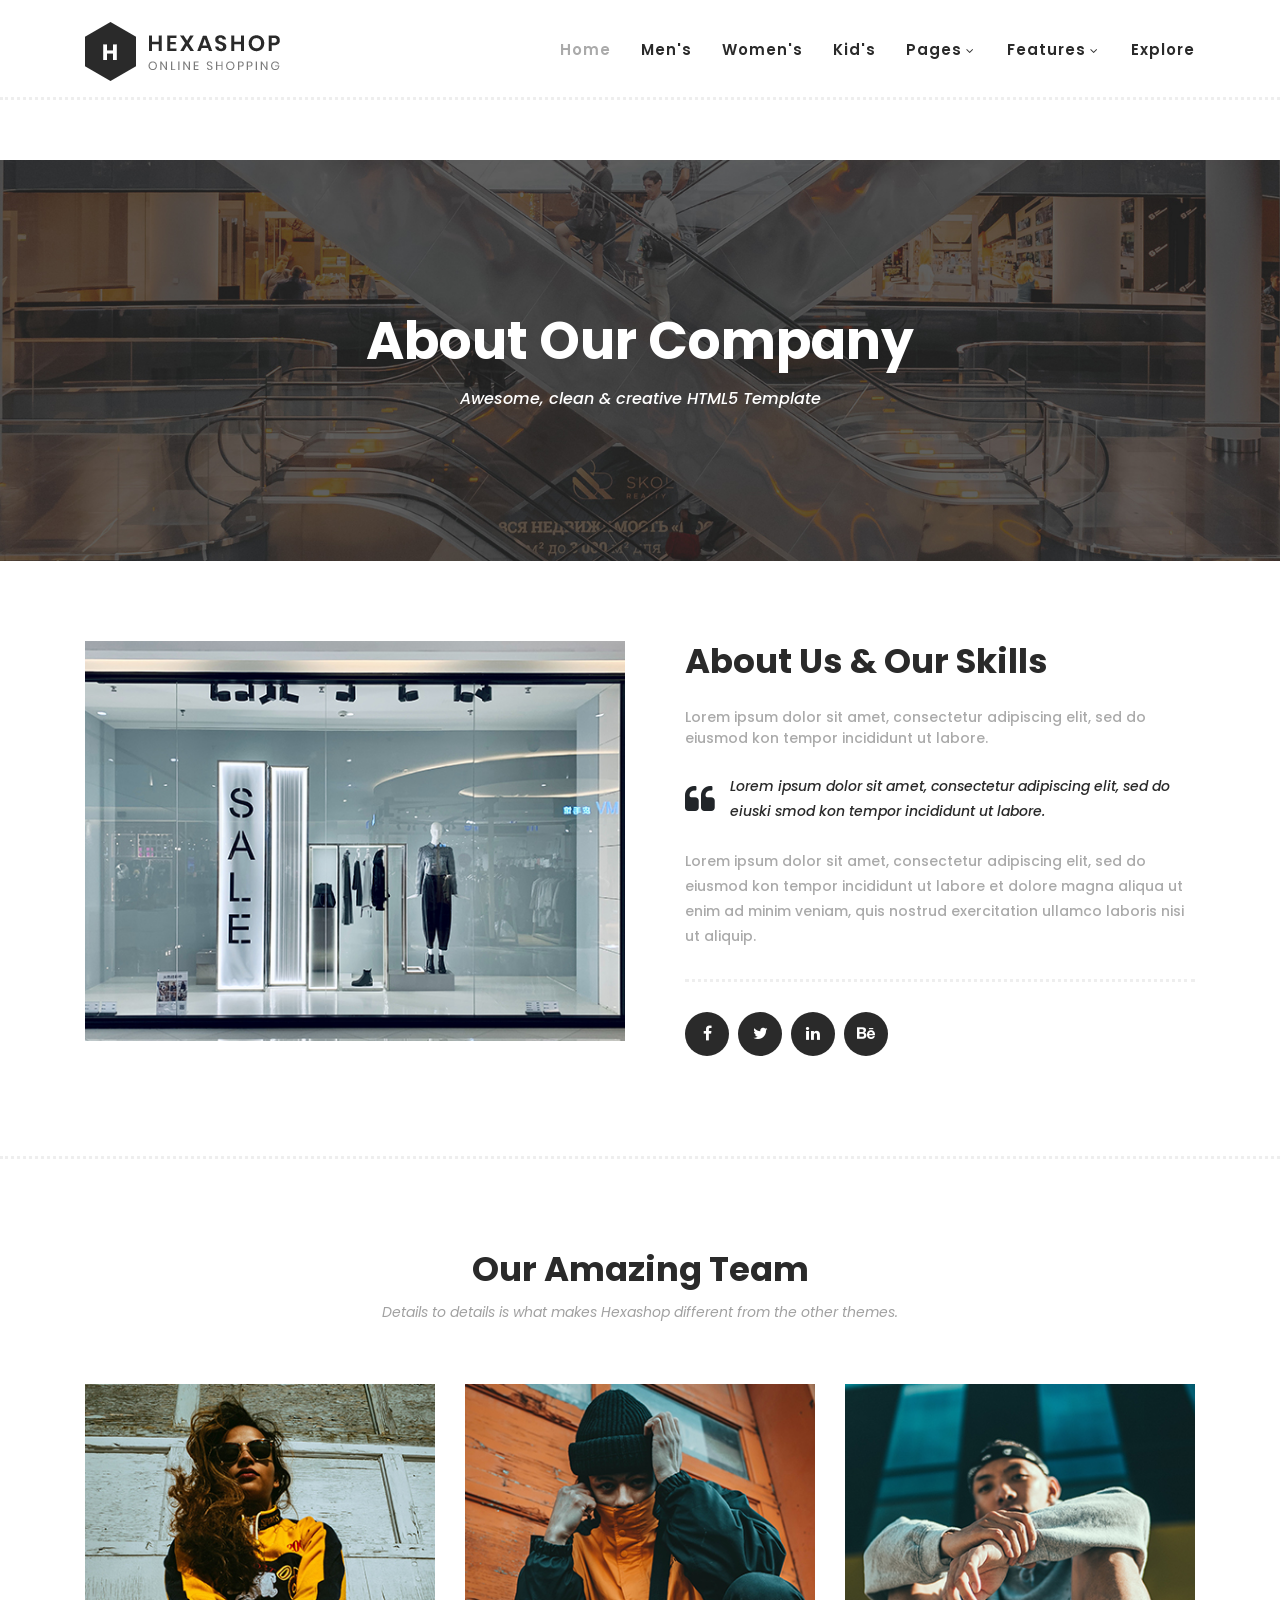
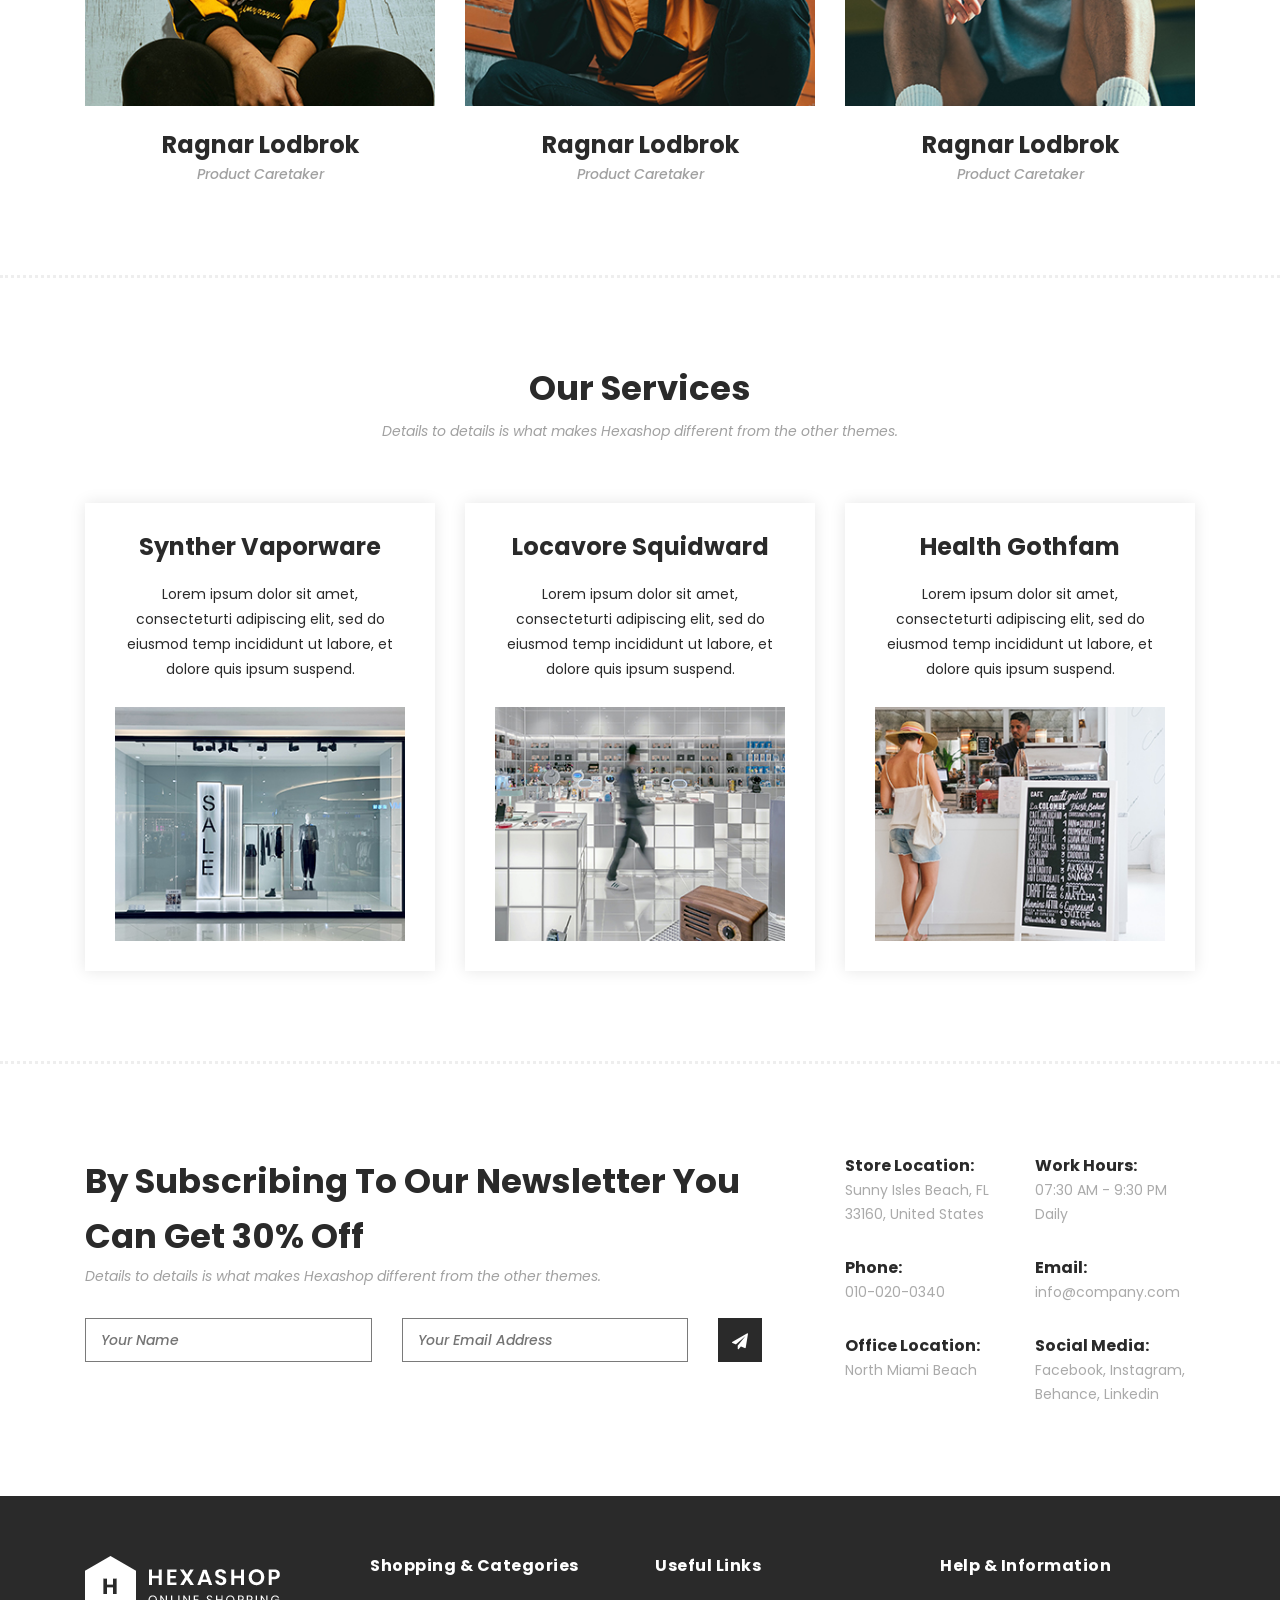
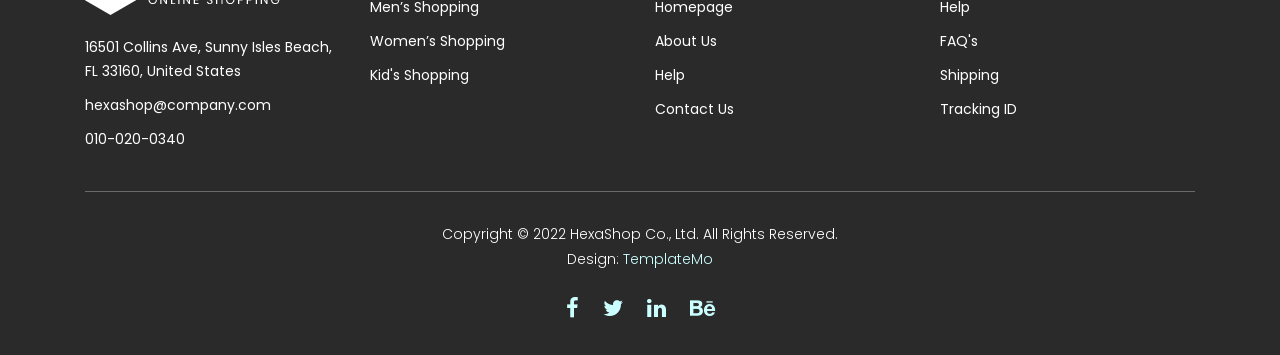
==== about.html @ 845da95f "inital" ====
<!DOCTYPE html>
<html lang="en">

  <head>

    <meta charset="utf-8">
    <meta name="viewport" content="width=device-width, initial-scale=1, shrink-to-fit=no">
    <meta name="description" content="">
    <meta name="author" content="">
    <link href="https://fonts.googleapis.com/css?family=Poppins:100,200,300,400,500,600,700,800,900&display=swap" rel="stylesheet">

    <title>Hexashop - About Page</title>


    <!-- Additional CSS Files -->
    <link rel="stylesheet" type="text/css" href="assets/css/bootstrap.min.css">

    <link rel="stylesheet" type="text/css" href="assets/css/font-awesome.css">

    <link rel="stylesheet" href="assets/css/templatemo-hexashop.css">

    <link rel="stylesheet" href="assets/css/owl-carousel.css">

    <link rel="stylesheet" href="assets/css/lightbox.css">
<!--

TemplateMo 571 Hexashop

https://templatemo.com/tm-571-hexashop

-->
    </head>
    
    <body>
    
    <!-- ***** Preloader Start ***** -->
    <div id="preloader">
        <div class="jumper">
            <div></div>
            <div></div>
            <div></div>
        </div>
    </div>  
    <!-- ***** Preloader End ***** -->
    
    
    <!-- ***** Header Area Start ***** -->
    <header class="header-area header-sticky">
        <div class="container">
            <div class="row">
                <div class="col-12">
                    <nav class="main-nav">
                        <!-- ***** Logo Start ***** -->
                        <a href="index.html" class="logo">
                            <img src="assets/images/logo.png">
                        </a>
                        <!-- ***** Logo End ***** -->
                        <!-- ***** Menu Start ***** -->
                        <ul class="nav">
                            <li class="scroll-to-section"><a href="index.html" class="active">Home</a></li>
                            <li class="scroll-to-section"><a href="index.html">Men's</a></li>
                            <li class="scroll-to-section"><a href="index.html">Women's</a></li>
                            <li class="scroll-to-section"><a href="index.html">Kid's</a></li>
                            <li class="submenu">
                                <a href="javascript:;">Pages</a>
                                <ul>
                                    <li><a href="about.html">About Us</a></li>
                                    <li><a href="products.html">Products</a></li>
                                    <li><a href="single-product.html">Single Product</a></li>
                                    <li><a href="contact.html">Contact Us</a></li>
                                </ul>
                            </li>
                            <li class="submenu">
                                <a href="javascript:;">Features</a>
                                <ul>
                                    <li><a href="#">Features Page 1</a></li>
                                    <li><a href="#">Features Page 2</a></li>
                                    <li><a href="#">Features Page 3</a></li>
                                    <li><a rel="nofollow" href="https://templatemo.com/page/4" target="_blank">Template Page 4</a></li>
                                </ul>
                            </li>
                            <li class="scroll-to-section"><a href="index.html">Explore</a></li>
                        </ul>        
                        <a class='menu-trigger'>
                            <span>Menu</span>
                        </a>
                        <!-- ***** Menu End ***** -->
                    </nav>
                </div>
            </div>
        </div>
    </header>
    <!-- ***** Header Area End ***** -->

    <!-- ***** Main Banner Area Start ***** -->
    <div class="page-heading about-page-heading" id="top">
        <div class="container">
            <div class="row">
                <div class="col-lg-12">
                    <div class="inner-content">
                        <h2>About Our Company</h2>
                        <span>Awesome, clean &amp; creative HTML5 Template</span>
                    </div>
                </div>
            </div>
        </div>
    </div>
    <!-- ***** Main Banner Area End ***** -->

    <!-- ***** About Area Starts ***** -->
    <div class="about-us">
        <div class="container">
            <div class="row">
                <div class="col-lg-6">
                    <div class="left-image">
                        <img src="assets/images/about-left-image.jpg" alt="">
                    </div>
                </div>
                <div class="col-lg-6">
                    <div class="right-content">
                        <h4>About Us &amp; Our Skills</h4>
                        <span>Lorem ipsum dolor sit amet, consectetur adipiscing elit, sed do eiusmod kon tempor incididunt ut labore.</span>
                        <div class="quote">
                            <i class="fa fa-quote-left"></i><p>Lorem ipsum dolor sit amet, consectetur adipiscing elit, sed do eiuski smod kon tempor incididunt ut labore.</p>
                        </div>
                        <p>Lorem ipsum dolor sit amet, consectetur adipiscing elit, sed do eiusmod kon tempor incididunt ut labore et dolore magna aliqua ut enim ad minim veniam, quis nostrud exercitation ullamco laboris nisi ut aliquip.</p>
                        <ul>
                            <li><a href="#"><i class="fa fa-facebook"></i></a></li>
                            <li><a href="#"><i class="fa fa-twitter"></i></a></li>
                            <li><a href="#"><i class="fa fa-linkedin"></i></a></li>
                            <li><a href="#"><i class="fa fa-behance"></i></a></li>
                        </ul>
                    </div>
                </div>
            </div>
        </div>
    </div>
    <!-- ***** About Area Ends ***** -->

    <!-- ***** Our Team Area Starts ***** -->
    <section class="our-team">
        <div class="container">
            <div class="row">
                <div class="col-lg-12">
                    <div class="section-heading">
                        <h2>Our Amazing Team</h2>
                        <span>Details to details is what makes Hexashop different from the other themes.</span>
                    </div>
                </div>
                <div class="col-lg-4">
                    <div class="team-item">
                        <div class="thumb">
                            <div class="hover-effect">
                                <div class="inner-content">
                                    <ul>
                                        <li><a href="#"><i class="fa fa-facebook"></i></a></li>
                                        <li><a href="#"><i class="fa fa-twitter"></i></a></li>
                                        <li><a href="#"><i class="fa fa-linkedin"></i></a></li>
                                        <li><a href="#"><i class="fa fa-behance"></i></a></li>
                                    </ul>
                                </div>
                            </div>
                            <img src="assets/images/team-member-01.jpg">
                        </div>
                        <div class="down-content">
                            <h4>Ragnar Lodbrok</h4>
                            <span>Product Caretaker</span>
                        </div>
                    </div>
                </div>
                <div class="col-lg-4">
                    <div class="team-item">
                        <div class="thumb">
                            <div class="hover-effect">
                                <div class="inner-content">
                                    <ul>
                                        <li><a href="#"><i class="fa fa-facebook"></i></a></li>
                                        <li><a href="#"><i class="fa fa-twitter"></i></a></li>
                                        <li><a href="#"><i class="fa fa-linkedin"></i></a></li>
                                        <li><a href="#"><i class="fa fa-behance"></i></a></li>
                                    </ul>
                                </div>
                            </div>
                            <img src="assets/images/team-member-02.jpg">
                        </div>
                        <div class="down-content">
                            <h4>Ragnar Lodbrok</h4>
                            <span>Product Caretaker</span>
                        </div>
                    </div>
                </div>
                <div class="col-lg-4">
                    <div class="team-item">
                        <div class="thumb">
                            <div class="hover-effect">
                                <div class="inner-content">
                                    <ul>
                                        <li><a href="#"><i class="fa fa-facebook"></i></a></li>
                                        <li><a href="#"><i class="fa fa-twitter"></i></a></li>
                                        <li><a href="#"><i class="fa fa-linkedin"></i></a></li>
                                        <li><a href="#"><i class="fa fa-behance"></i></a></li>
                                    </ul>
                                </div>
                            </div>
                            <img src="assets/images/team-member-03.jpg">
                        </div>
                        <div class="down-content">
                            <h4>Ragnar Lodbrok</h4>
                            <span>Product Caretaker</span>
                        </div>
                    </div>
                </div>
            </div>
        </div>
    </section>
    <!-- ***** Our Team Area Ends ***** -->

    <!-- ***** Services Area Starts ***** -->
    <section class="our-services">
        <div class="container">
            <div class="row">
                <div class="col-lg-12">
                    <div class="section-heading">
                        <h2>Our Services</h2>
                        <span>Details to details is what makes Hexashop different from the other themes.</span>
                    </div>
                </div>
                <div class="col-lg-4">
                    <div class="service-item">
                        <h4>Synther Vaporware</h4>
                        <p>Lorem ipsum dolor sit amet, consecteturti adipiscing elit, sed do eiusmod temp incididunt ut labore, et dolore quis ipsum suspend.</p>
                        <img src="assets/images/service-01.jpg" alt="">
                    </div>
                </div>
                <div class="col-lg-4">
                    <div class="service-item">
                        <h4>Locavore Squidward</h4>
                        <p>Lorem ipsum dolor sit amet, consecteturti adipiscing elit, sed do eiusmod temp incididunt ut labore, et dolore quis ipsum suspend.</p>
                        <img src="assets/images/service-02.jpg" alt="">
                    </div>
                </div>
                <div class="col-lg-4">
                    <div class="service-item">
                        <h4>Health Gothfam</h4>
                        <p>Lorem ipsum dolor sit amet, consecteturti adipiscing elit, sed do eiusmod temp incididunt ut labore, et dolore quis ipsum suspend.</p>
                        <img src="assets/images/service-03.jpg" alt="">
                    </div>
                </div>
            </div>
        </div>
    </section>
    <!-- ***** Services Area Ends ***** -->

    <!-- ***** Subscribe Area Starts ***** -->
    <div class="subscribe">
        <div class="container">
            <div class="row">
                <div class="col-lg-8">
                    <div class="section-heading">
                        <h2>By Subscribing To Our Newsletter You Can Get 30% Off</h2>
                        <span>Details to details is what makes Hexashop different from the other themes.</span>
                    </div>
                    <form id="subscribe" action="" method="get">
                        <div class="row">
                          <div class="col-lg-5">
                            <fieldset>
                              <input name="name" type="text" id="name" placeholder="Your Name" required="">
                            </fieldset>
                          </div>
                          <div class="col-lg-5">
                            <fieldset>
                              <input name="email" type="text" id="email" pattern="[^ @]*@[^ @]*" placeholder="Your Email Address" required="">
                            </fieldset>
                          </div>
                          <div class="col-lg-2">
                            <fieldset>
                              <button type="submit" id="form-submit" class="main-dark-button"><i class="fa fa-paper-plane"></i></button>
                            </fieldset>
                          </div>
                        </div>
                    </form>
                </div>
                <div class="col-lg-4">
                    <div class="row">
                        <div class="col-6">
                            <ul>
                                <li>Store Location:<br><span>Sunny Isles Beach, FL 33160, United States</span></li>
                                <li>Phone:<br><span>010-020-0340</span></li>
                                <li>Office Location:<br><span>North Miami Beach</span></li>
                            </ul>
                        </div>
                        <div class="col-6">
                            <ul>
                                <li>Work Hours:<br><span>07:30 AM - 9:30 PM Daily</span></li>
                                <li>Email:<br><span>info@company.com</span></li>
                                <li>Social Media:<br><span><a href="#">Facebook</a>, <a href="#">Instagram</a>, <a href="#">Behance</a>, <a href="#">Linkedin</a></span></li>
                            </ul>
                        </div>
                    </div>
                </div>
            </div>
        </div>
    </div>
    <!-- ***** Subscribe Area Ends ***** -->

    <!-- ***** Footer Start ***** -->
    <footer>
        <div class="container">
            <div class="row">
                <div class="col-lg-3">
                    <div class="first-item">
                        <div class="logo">
                            <img src="assets/images/white-logo.png" alt="hexashop ecommerce templatemo">
                        </div>
                        <ul>
                            <li><a href="#">16501 Collins Ave, Sunny Isles Beach, FL 33160, United States</a></li>
                            <li><a href="#">hexashop@company.com</a></li>
                            <li><a href="#">010-020-0340</a></li>
                        </ul>
                    </div>
                </div>
                <div class="col-lg-3">
                    <h4>Shopping &amp; Categories</h4>
                    <ul>
                        <li><a href="#">Men’s Shopping</a></li>
                        <li><a href="#">Women’s Shopping</a></li>
                        <li><a href="#">Kid's Shopping</a></li>
                    </ul>
                </div>
                <div class="col-lg-3">
                    <h4>Useful Links</h4>
                    <ul>
                        <li><a href="#">Homepage</a></li>
                        <li><a href="#">About Us</a></li>
                        <li><a href="#">Help</a></li>
                        <li><a href="#">Contact Us</a></li>
                    </ul>
                </div>
                <div class="col-lg-3">
                    <h4>Help &amp; Information</h4>
                    <ul>
                        <li><a href="#">Help</a></li>
                        <li><a href="#">FAQ's</a></li>
                        <li><a href="#">Shipping</a></li>
                        <li><a href="#">Tracking ID</a></li>
                    </ul>
                </div>
                <div class="col-lg-12">
                    <div class="under-footer">
                        <p>Copyright © 2022 HexaShop Co., Ltd. All Rights Reserved. 
                        
                        <br>Design: <a href="https://templatemo.com" target="_parent" title="free css templates">TemplateMo</a></p>
                        <ul>
                            <li><a href="#"><i class="fa fa-facebook"></i></a></li>
                            <li><a href="#"><i class="fa fa-twitter"></i></a></li>
                            <li><a href="#"><i class="fa fa-linkedin"></i></a></li>
                            <li><a href="#"><i class="fa fa-behance"></i></a></li>
                        </ul>
                    </div>
                </div>
            </div>
        </div>
    </footer>
    

    <!-- jQuery -->
    <script src="assets/js/jquery-2.1.0.min.js"></script>

    <!-- Bootstrap -->
    <script src="assets/js/popper.js"></script>
    <script src="assets/js/bootstrap.min.js"></script>

    <!-- Plugins -->
    <script src="assets/js/owl-carousel.js"></script>
    <script src="assets/js/accordions.js"></script>
    <script src="assets/js/datepicker.js"></script>
    <script src="assets/js/scrollreveal.min.js"></script>
    <script src="assets/js/waypoints.min.js"></script>
    <script src="assets/js/jquery.counterup.min.js"></script>
    <script src="assets/js/imgfix.min.js"></script> 
    <script src="assets/js/slick.js"></script> 
    <script src="assets/js/lightbox.js"></script> 
    <script src="assets/js/isotope.js"></script> 
    
    <!-- Global Init -->
    <script src="assets/js/custom.js"></script>

    <script>

        $(function() {
            var selectedClass = "";
            $("p").click(function(){
            selectedClass = $(this).attr("data-rel");
            $("#portfolio").fadeTo(50, 0.1);
                $("#portfolio div").not("."+selectedClass).fadeOut();
            setTimeout(function() {
              $("."+selectedClass).fadeIn();
              $("#portfolio").fadeTo(50, 1);
            }, 500);
                
            });
        });

    </script>

  </body>

</html>
---- assets/css/templatemo-hexashop.css ----
/*

TemplateMo 571 Hexashop

https://templatemo.com/tm-571-hexashop

*/

/* ---------------------------------------------
Table of contents
------------------------------------------------
01. font & reset css
02. reset
03. global styles
04. header
05. banner
06. features
07. testimonials
08. contact
09. footer
10. preloader
11. search
12. portfolio

--------------------------------------------- */
/* 
---------------------------------------------
font & reset css
--------------------------------------------- 
*/
@import url("https://fonts.googleapis.com/css?family=Poppins:100,200,300,400,500,600,700,800,900");
/* 
---------------------------------------------
reset
--------------------------------------------- 
*/
html, body, div, span, applet, object, iframe, h1, h2, h3, h4, h5, h6, p, blockquote, div
pre, a, abbr, acronym, address, big, cite, code, del, dfn, em, font, img, ins, kbd, q,
s, samp, small, strike, strong, sub, sup, tt, var, b, u, i, center, dl, dt, dd, ol, ul, li,
figure, header, nav, section, article, aside, footer, figcaption {
  margin: 0;
  padding: 0;
  border: 0;
  outline: 0;
}

.clearfix:after {
  content: ".";
  display: block;
  clear: both;
  visibility: hidden;
  line-height: 0;
  height: 0;
}

.clearfix {
  display: inline-block;
}

html[xmlns] .clearfix {
  display: block;
}

* html .clearfix {
  height: 1%;
}

ul, li {
  padding: 0;
  margin: 0;
  list-style: none;
}

header, nav, section, article, aside, footer, hgroup {
  display: block;
}

* {
  box-sizing: border-box;
}

html, body {
  font-family: 'Poppins', sans-serif;
  font-weight: 400;
  background-color: #fff;
  font-size: 16px;
  -ms-text-size-adjust: 100%;
  -webkit-font-smoothing: antialiased;
  -moz-osx-font-smoothing: grayscale;
}

a {
  text-decoration: none !important;
}

h1, h2, h3, h4, h5, h6 {
  margin-top: 0px;
  margin-bottom: 0px;
}

ul {
  margin-bottom: 0px;
}

p {
  font-size: 14px;
  line-height: 25px;
  color: #2a2a2a;
}

/* 
---------------------------------------------
global styles
--------------------------------------------- 
*/
html,
body {
  background: #fff;
  font-family: 'Poppins', sans-serif;
}

::selection {
  background: #2a2a2a;
  color: #fff;
}

::-moz-selection {
  background: #2a2a2a;
  color: #fff;
}

@media (max-width: 991px) {
  html, body {
    overflow-x: hidden;
  }
  .mobile-top-fix {
    margin-top: 30px;
    margin-bottom: 0px;
  }
  .mobile-bottom-fix {
    margin-bottom: 30px;
  }
  .mobile-bottom-fix-big {
    margin-bottom: 60px;
  }
}

.main-border-button a {
  font-size: 13px;
  color: #fff;
  border: 1px solid #fff;
  padding: 12px 25px;
  display: inline-block;
  font-weight: 500;
  transition: all .3s;
}

.main-border-button a:hover {
  background-color: #fff;
  color: #2a2a2a;
}

.main-white-button a {
  font-size: 13px;
  color: #2a2a2a;
  background-color: #fff;
  padding: 12px 25px;
  display: inline-block;
  border-radius: 3px;
  font-weight: 600;
  transition: all .3s;
}

.main-white-button a:hover {
  opacity: 0.9;
}

.main-text-button a {
  font-size: 13px;
  color: #fff;
  font-weight: 600;
  transition: all .3s;
}

.main-text-button a:hover {
  opacity: 0.9;
}

.section-heading h2 {
  font-size: 34px;
  font-weight: 700;
  color: #2a2a2a;
}

.section-heading span {
  font-size: 14px;
  color: #a1a1a1;
  font-style: italic;
  font-weight: 400;
}



/* 
---------------------------------------------
header
--------------------------------------------- 
*/

.background-header {
  border-bottom: none !important;
  background-color: #fff;
  height: 80px!important;
  position: fixed!important;
  top: 0px;
  left: 0px;
  right: 0px;
  box-shadow: 0px 0px 10px rgba(0,0,0,0.15)!important;
}

.background-header .logo,
.background-header .main-nav .nav li a {
  color: #1e1e1e!important;
}

.background-header .main-nav .nav li:hover a {
  color: #2a2a2a!important;
}

.background-header .nav li a.active {
  color: #2a2a2a!important;
}

.header-area {
  border-bottom: 3px dotted #eee;
  box-shadow: none;
  background-color: #fff;
  position: absolute;
  top: 0px;
  left: 0px;
  right: 0px;
  z-index: 100;
  height: 100px;
  -webkit-transition: all .5s ease 0s;
  -moz-transition: all .5s ease 0s;
  -o-transition: all .5s ease 0s;
  transition: all .5s ease 0s;
}

.header-area .main-nav {
  min-height: 80px;
  background: transparent;
}

.header-area .main-nav .logo {
  line-height: 100px;
  color: #fff;
  font-size: 28px;
  font-weight: 700;
  text-transform: uppercase;
  letter-spacing: 2px;
  float: left;
  -webkit-transition: all 0.3s ease 0s;
  -moz-transition: all 0.3s ease 0s;
  -o-transition: all 0.3s ease 0s;
  transition: all 0.3s ease 0s;
}

.background-header .main-nav .logo {
  line-height: 75px;
}

.background-header .nav {
  margin-top: 20px !important;
}

.header-area .main-nav .nav {
  float: right;
  margin-top: 30px;
  margin-right: 0px;
  background-color: transparent;
  -webkit-transition: all 0.3s ease 0s;
  -moz-transition: all 0.3s ease 0s;
  -o-transition: all 0.3s ease 0s;
  transition: all 0.3s ease 0s;
  position: relative;
  z-index: 999;
}

.header-area .main-nav .nav li {
  padding-left: 15px;
  padding-right: 15px;
}

.header-area .main-nav .nav li:last-child {
  padding-right: 0px;
}

.header-area .main-nav .nav li a {
  display: block;
  font-weight: 600;
  font-size: 15px;
  color: #2a2a2a;
  text-transform: capitalize;
  -webkit-transition: all 0.3s ease 0s;
  -moz-transition: all 0.3s ease 0s;
  -o-transition: all 0.3s ease 0s;
  transition: all 0.3s ease 0s;
  height: 40px;
  line-height: 40px;
  border: transparent;
  letter-spacing: 1px;
}

.header-area .main-nav .nav li a {
  color: #2a2a2a;
}

.header-area .main-nav .nav li:hover a,
.header-area .main-nav .nav li a.active {
  color: #aaa!important;
}

.background-header .main-nav .nav li:hover a,
.background-header .main-nav .nav li a.active {
  color: #aaa!important;
  opacity: 1;
}

.header-area .main-nav .nav li.submenu {
  position: relative;
  padding-right: 30px;
}

.header-area .main-nav .nav li.submenu:after {
  font-family: FontAwesome;
  content: "\f107";
  font-size: 12px;
  color: #2a2a2a;
  position: absolute;
  right: 18px;
  top: 12px;
}

.background-header .main-nav .nav li.submenu:after {
  color: #2a2a2a;
}

.header-area .main-nav .nav li.submenu ul {
  position: absolute;
  width: 200px;
  box-shadow: 0 2px 28px 0 rgba(0, 0, 0, 0.06);
  overflow: hidden;
  top: 50px;
  opacity: 0;
  transform: translateY(+2em);
  visibility: hidden;
  z-index: -1;
  transition: all 0.3s ease-in-out 0s, visibility 0s linear 0.3s, z-index 0s linear 0.01s;
}

.header-area .main-nav .nav li.submenu ul li {
  margin-left: 0px;
  padding-left: 0px;
  padding-right: 0px;
}

.header-area .main-nav .nav li.submenu ul li a {
  opacity: 1;
  display: block;
  background: #f7f7f7;
  color: #2a2a2a!important;
  padding-left: 20px;
  height: 40px;
  line-height: 40px;
  -webkit-transition: all 0.3s ease 0s;
  -moz-transition: all 0.3s ease 0s;
  -o-transition: all 0.3s ease 0s;
  transition: all 0.3s ease 0s;
  position: relative;
  font-size: 13px;
  font-weight: 400;
  border-bottom: 1px solid #eee;
}

.header-area .main-nav .nav li.submenu ul li a:hover {
  background: #fff;
  color: #aaa!important;
  padding-left: 25px;
}

.header-area .main-nav .nav li.submenu ul li a:hover:before {
  width: 3px;
}

.header-area .main-nav .nav li.submenu:hover ul {
  visibility: visible;
  opacity: 1;
  z-index: 1;
  transform: translateY(0%);
  transition-delay: 0s, 0s, 0.3s;
}

.header-area .main-nav .menu-trigger {
  cursor: pointer;
  display: block;
  position: absolute;
  top: 33px;
  width: 32px;
  height: 40px;
  text-indent: -9999em;
  z-index: 99;
  right: 40px;
  display: none;
}

.background-header .main-nav .menu-trigger {
  top: 23px;
}

.header-area .main-nav .menu-trigger span,
.header-area .main-nav .menu-trigger span:before,
.header-area .main-nav .menu-trigger span:after {
  -moz-transition: all 0.4s;
  -o-transition: all 0.4s;
  -webkit-transition: all 0.4s;
  transition: all 0.4s;
  background-color: #1e1e1e;
  display: block;
  position: absolute;
  width: 30px;
  height: 2px;
  left: 0;
}

.background-header .main-nav .menu-trigger span,
.background-header .main-nav .menu-trigger span:before,
.background-header .main-nav .menu-trigger span:after {
  background-color: #1e1e1e;
}

.header-area .main-nav .menu-trigger span:before,
.header-area .main-nav .menu-trigger span:after {
  -moz-transition: all 0.4s;
  -o-transition: all 0.4s;
  -webkit-transition: all 0.4s;
  transition: all 0.4s;
  background-color: #1e1e1e;
  display: block;
  position: absolute;
  width: 30px;
  height: 2px;
  left: 0;
  width: 75%;
}

.background-header .main-nav .menu-trigger span:before,
.background-header .main-nav .menu-trigger span:after {
  background-color: #1e1e1e;
}

.header-area .main-nav .menu-trigger span:before,
.header-area .main-nav .menu-trigger span:after {
  content: "";
}

.header-area .main-nav .menu-trigger span {
  top: 16px;
}

.header-area .main-nav .menu-trigger span:before {
  -moz-transform-origin: 33% 100%;
  -ms-transform-origin: 33% 100%;
  -webkit-transform-origin: 33% 100%;
  transform-origin: 33% 100%;
  top: -10px;
  z-index: 10;
}

.header-area .main-nav .menu-trigger span:after {
  -moz-transform-origin: 33% 0;
  -ms-transform-origin: 33% 0;
  -webkit-transform-origin: 33% 0;
  transform-origin: 33% 0;
  top: 10px;
}

.header-area .main-nav .menu-trigger.active span,
.header-area .main-nav .menu-trigger.active span:before,
.header-area .main-nav .menu-trigger.active span:after {
  background-color: transparent;
  width: 100%;
}

.header-area .main-nav .menu-trigger.active span:before {
  -moz-transform: translateY(6px) translateX(1px) rotate(45deg);
  -ms-transform: translateY(6px) translateX(1px) rotate(45deg);
  -webkit-transform: translateY(6px) translateX(1px) rotate(45deg);
  transform: translateY(6px) translateX(1px) rotate(45deg);
  background-color: #1e1e1e;
}

.background-header .main-nav .menu-trigger.active span:before {
  background-color: #1e1e1e;
}

.header-area .main-nav .menu-trigger.active span:after {
  -moz-transform: translateY(-6px) translateX(1px) rotate(-45deg);
  -ms-transform: translateY(-6px) translateX(1px) rotate(-45deg);
  -webkit-transform: translateY(-6px) translateX(1px) rotate(-45deg);
  transform: translateY(-6px) translateX(1px) rotate(-45deg);
  background-color: #1e1e1e;
}

.background-header .main-nav .menu-trigger.active span:after {
  background-color: #1e1e1e;
}

.header-area.header-sticky {
  min-height: 80px;
}

.header-area .nav {
  margin-top: 30px;
}

.header-area.header-sticky .nav li a.active {
  color: #aaa;
}

@media (max-width: 1200px) {
  .header-area .main-nav .nav li {
    padding-left: 12px;
    padding-right: 12px;
  }
  .header-area .main-nav:before {
    display: none;
  }
}

@media (max-width: 767px) {
  .header-area .main-nav .logo {
    color: #1e1e1e;
  }
  .header-area.header-sticky .nav li a:hover,
  .header-area.header-sticky .nav li a.active {
    color: #aaa!important;
    opacity: 1;
  }
  .header-area.header-sticky .nav li.search-icon a {
    width: 100%;
  }
  .header-area {
    background-color: #f7f7f7;
    padding: 0px 15px;
    height: 100px;
    box-shadow: none;
    text-align: center;
  }
  .header-area .container {
    padding: 0px;
  }
  .header-area .logo {
    margin-left: 30px;
  }
  .header-area .menu-trigger {
    display: block !important;
  }
  .header-area .main-nav {
    overflow: hidden;
  }
  .header-area .main-nav .nav {
    float: none;
    width: 100%;
    display: none;
    -webkit-transition: all 0s ease 0s;
    -moz-transition: all 0s ease 0s;
    -o-transition: all 0s ease 0s;
    transition: all 0s ease 0s;
    margin-left: 0px;
  }
  .header-area .main-nav .nav li:first-child {
    border-top: 1px solid #eee;
  }
  .header-area.header-sticky .nav {
    margin-top: 100px !important;
  }
  .header-area .main-nav .nav li {
    width: 100%;
    background: #fff;
    border-bottom: 1px solid #eee;
    padding-left: 0px !important;
    padding-right: 0px !important;
  }
  .header-area .main-nav .nav li a {
    height: 50px !important;
    line-height: 50px !important;
    padding: 0px !important;
    border: none !important;
    background: #f7f7f7 !important;
    color: #191a20 !important;
  }
  .header-area .main-nav .nav li a:hover {
    background: #eee !important;
    color: #aaa!important;
  }
  .header-area .main-nav .nav li.submenu ul {
    position: relative;
    visibility: inherit;
    opacity: 1;
    z-index: 1;
    transform: translateY(0%);
    transition-delay: 0s, 0s, 0.3s;
    top: 0px;
    width: 100%;
    box-shadow: none;
    height: 0px;
  }
  .header-area .main-nav .nav li.submenu ul li a {
    font-size: 12px;
    font-weight: 400;
  }
  .header-area .main-nav .nav li.submenu ul li a:hover:before {
    width: 0px;
  }
  .header-area .main-nav .nav li.submenu ul.active {
    height: auto !important;
  }
  .header-area .main-nav .nav li.submenu:after {
    color: #3B566E;
    right: 25px;
    font-size: 14px;
    top: 15px;
  }
  .header-area .main-nav .nav li.submenu:hover ul, .header-area .main-nav .nav li.submenu:focus ul {
    height: 0px;
  }
}

@media (min-width: 767px) {
  .header-area .main-nav .nav {
    display: flex !important;
  }
}


/* 
---------------------------------------------
banner
--------------------------------------------- 
*/

.main-banner {
  border-bottom: 3px dotted #eee;
  padding-top: 160px;
  padding-bottom: 30px;
}

.main-banner .left-content .thumb img {
  width: 100%;
  overflow: hidden;
}

.main-banner .left-content .inner-content {
  position: absolute;
  left: 100px;
  top: 50%;
  transform: translateY(-50%);
}

.main-banner .left-content .inner-content h4 {
  color: #fff;
  margin-top: -10px;
  font-size: 52px;
  font-weight: 700;
  margin-bottom: 20px;
}

.main-banner .left-content .inner-content span {
  font-size: 16px;
  color: #fff;
  font-weight: 400;
  font-style: italic;
  display: block;
  margin-bottom: 30px;
}

.main-banner .right-content .right-first-image {
  margin-bottom: 28.5px;
}

.main-banner .right-content .right-first-image .thumb {
  position: relative;
  text-align: center;
}

.main-banner .right-content .right-first-image .thumb img {
  width: 100%;
  overflow: hidden;
}

.main-banner .right-content .right-first-image .thumb .inner-content {
  position: absolute;
  top: 50%;
  transform: translateY(-50%);
  width: 100%;
  text-align: center;
}

.main-banner .right-content .right-first-image .thumb .inner-content h4 {
  color: #fff;
  font-size: 24px;
  font-weight: 700;
  margin-bottom: 15px;
}

.main-banner .right-content .right-first-image .thumb .inner-content span {
  font-size: 16px;
  color: #fff;
  font-style: italic;
}

.main-banner .right-content .right-first-image .thumb .hover-content {
  position: absolute;
  top: 15px;
  right: 15px;
  left: 15px;
  bottom: 15px;
  text-align: center;
  background-color: rgba(42,42,42,.97);
  opacity: 0;
  visibility: hidden;
  transition: all 0.5s;
}

.main-banner .right-content .right-first-image .thumb:hover .hover-content {
  opacity: 1;
  visibility: visible;
}

.main-banner .right-content .right-first-image .thumb .hover-content .inner {
  position: absolute;
  top: 50%;
  left: 50%;
  transform: translate(-50%, -50%);
  width: 100%;
}

.main-banner .right-content .right-first-image .thumb .hover-content h4 {
  color: #fff;
  font-size: 24px;
  font-weight: 700;
  margin-bottom: 15px;
}

.main-banner .right-content .right-first-image .thumb .hover-content p {
  color: #fff;
  padding: 0px 20px;
  margin-bottom: 20px;
}



/*
---------------------------------------------
Men
---------------------------------------------
*/

#men {
  padding-top: 90px;
  padding-bottom: 90px;
  border-bottom: 3px dotted #eee;
}

#men .section-heading {
  margin-bottom: 60px;
}

#men .item .down-content {
  padding-top: 30px;
  position: relative;
  z-index: 3;
  background-color: #fff;
}

#men .item .down-content h4 {
  font-size: 22px;
  color: #2a2a2a;
  font-weight: 700;
  margin-bottom: 8px;
}

#men .item .down-content span {
  font-size: 18px;
  color: #a1a1a1;
  font-weight: 500;
  display: block;
}

#men .item .down-content ul.stars {
  position: absolute;
  right: 0;
  top: 30px;
}

#men .item .down-content ul.stars li {
  display: inline;
  font-size: 13px;
}

#men .item .thumb .hover-content {
  position: absolute;
  z-index: 2;
  text-align: center;
  bottom: -60px;
  width: 100%;
  opacity: 0;
  visibility: hidden;
  transition: all .5s;
}

#men .item .thumb:hover .hover-content {
  bottom: 30px;
  opacity: 1;
  visibility: visible;
}

#men .item .thumb {
  position: relative;
}

#men .item .thumb .hover-content ul li {
  display: inline;
  margin: 0px 10px;
}

#men .item .thumb .hover-content ul li a {
  width: 50px;
  height: 50px;
  text-align: center;
  line-height: 50px;
  display: inline-block;
  color: #2a2a2a;
  background-color: #fff;
}


#men .owl-nav {
  text-align: center;
  position: absolute;
  width: 100%;
  top: 40%;
  transform: translateY(-25px);
}

#men .owl-dots {
  display: none;
}
    
#men .owl-nav .owl-prev{
  position: absolute;
  left: -80px;
  outline: none;
}

#men .owl-nav .owl-prev span,
#men .owl-nav .owl-next span {
  opacity: 0;
}

#men .owl-nav .owl-prev:before {
  display: inline-block;
  font-family: 'FontAwesome';
  color: #2a2a2a;
  font-size: 25px;
  font-weight: 700;
  content: '\f104';
  width: 50px;
  height: 50px;
  background-color: transparent;
  line-height: 48px;
  border :1px solid #2a2a2a;
}

#men .owl-nav .owl-prev {
  opacity: 0.75;
  transition: all .5s;
}

#men .owl-nav .owl-prev:hover {
  opacity: 1;
}

#men .owl-nav .owl-next {
  opacity: 0.75;
  transition: all .5s;
}

#men .owl-nav .owl-next:hover {
  opacity: 1;
}

#men .owl-nav .owl-next{
  outline: none;
  position: absolute;
  right: -85px;
}

#men .owl-nav .owl-next:before {
  display: inline-block;
  font-family: 'FontAwesome';
  color: #2a2a2a;
  font-size: 25px;
  font-weight: 700;
  content: '\f105';
  width: 50px;
  height: 50px;
  background-color: transparent;
  line-height: 48px;
  border :1px solid #2a2a2a;
}


/*
---------------------------------------------
Women
---------------------------------------------
*/

#women {
  padding-top: 90px;
  padding-bottom: 90px;
  border-bottom: 3px dotted #eee;
}

#women .section-heading {
  margin-bottom: 60px;
}

#women .item .down-content {
  padding-top: 30px;
  position: relative;
  z-index: 3;
  background-color: #fff;
}

#women .item .down-content h4 {
  font-size: 22px;
  color: #2a2a2a;
  font-weight: 700;
  margin-bottom: 8px;
}

#women .item .down-content span {
  font-size: 18px;
  color: #a1a1a1;
  font-weight: 500;
  display: block;
}

#women .item .down-content ul.stars {
  position: absolute;
  right: 0;
  top: 30px;
}

#women .item .down-content ul.stars li {
  display: inline;
  font-size: 13px;
}

#women .item .thumb .hover-content {
  position: absolute;
  z-index: 2;
  text-align: center;
  bottom: -60px;
  width: 100%;
  opacity: 0;
  visibility: hidden;
  transition: all .5s;
}

#women .item .thumb:hover .hover-content {
  bottom: 30px;
  opacity: 1;
  visibility: visible;
}

#women .item .thumb {
  position: relative;
}

#women .item .thumb .hover-content ul li {
  display: inline;
  margin: 0px 10px;
}

#women .item .thumb .hover-content ul li a {
  width: 50px;
  height: 50px;
  text-align: center;
  line-height: 50px;
  display: inline-block;
  color: #2a2a2a;
  background-color: #fff;
}


#women .owl-nav {
  text-align: center;
  position: absolute;
  width: 100%;
  top: 40%;
  transform: translateY(-25px);
}

#women .owl-dots {
  display: none;
}
    
#women .owl-nav .owl-prev{
  position: absolute;
  left: -80px;
  outline: none;
}

#women .owl-nav .owl-prev span,
#women .owl-nav .owl-next span {
  opacity: 0;
}

#women .owl-nav .owl-prev:before {
  display: inline-block;
  font-family: 'FontAwesome';
  color: #2a2a2a;
  font-size: 25px;
  font-weight: 700;
  content: '\f104';
  width: 50px;
  height: 50px;
  background-color: transparent;
  line-height: 48px;
  border :1px solid #2a2a2a;
}

#women .owl-nav .owl-prev {
  opacity: 0.75;
  transition: all .5s;
}

#women .owl-nav .owl-prev:hover {
  opacity: 1;
}

#women .owl-nav .owl-next {
  opacity: 0.75;
  transition: all .5s;
}

#women .owl-nav .owl-next:hover {
  opacity: 1;
}

#women .owl-nav .owl-next{
  outline: none;
  position: absolute;
  right: -85px;
}

#women .owl-nav .owl-next:before {
  display: inline-block;
  font-family: 'FontAwesome';
  color: #2a2a2a;
  font-size: 25px;
  font-weight: 700;
  content: '\f105';
  width: 50px;
  height: 50px;
  background-color: transparent;
  line-height: 48px;
  border :1px solid #2a2a2a;
}

/*
---------------------------------------------
Kids
---------------------------------------------
*/

#kids {
  padding-top: 90px;
  padding-bottom: 90px;
  border-bottom: 3px dotted #eee;
}

#kids .section-heading {
  margin-bottom: 60px;
}

#kids .item .down-content {
  padding-top: 30px;
  position: relative;
  z-index: 3;
  background-color: #fff;
}

#kids .item .down-content h4 {
  font-size: 22px;
  color: #2a2a2a;
  font-weight: 700;
  margin-bottom: 8px;
}

#kids .item .down-content span {
  font-size: 18px;
  color: #a1a1a1;
  font-weight: 500;
  display: block;
}

#kids .item .down-content ul.stars {
  position: absolute;
  right: 0;
  top: 30px;
}

#kids .item .down-content ul.stars li {
  display: inline;
  font-size: 13px;
}

#kids .item .thumb .hover-content {
  position: absolute;
  z-index: 2;
  text-align: center;
  bottom: -60px;
  width: 100%;
  opacity: 0;
  visibility: hidden;
  transition: all .5s;
}

#kids .item .thumb:hover .hover-content {
  bottom: 30px;
  opacity: 1;
  visibility: visible;
}

#kids .item .thumb {
  position: relative;
}

#kids .item .thumb .hover-content ul li {
  display: inline;
  margin: 0px 10px;
}

#kids .item .thumb .hover-content ul li a {
  width: 50px;
  height: 50px;
  text-align: center;
  line-height: 50px;
  display: inline-block;
  color: #2a2a2a;
  background-color: #fff;
}


#kids .owl-nav {
  text-align: center;
  position: absolute;
  width: 100%;
  top: 40%;
  transform: translateY(-25px);
}

#kids .owl-dots {
  display: none;
}
    
#kids .owl-nav .owl-prev{
  position: absolute;
  left: -80px;
  outline: none;
}

#kids .owl-nav .owl-prev span,
#kids .owl-nav .owl-next span {
  opacity: 0;
}

#kids .owl-nav .owl-prev:before {
  display: inline-block;
  font-family: 'FontAwesome';
  color: #2a2a2a;
  font-size: 25px;
  font-weight: 700;
  content: '\f104';
  width: 50px;
  height: 50px;
  background-color: transparent;
  line-height: 48px;
  border :1px solid #2a2a2a;
}

#kids .owl-nav .owl-prev {
  opacity: 0.75;
  transition: all .5s;
}

#kids .owl-nav .owl-prev:hover {
  opacity: 1;
}

#kids .owl-nav .owl-next {
  opacity: 0.75;
  transition: all .5s;
}

#kids .owl-nav .owl-next:hover {
  opacity: 1;
}

#kids .owl-nav .owl-next{
  outline: none;
  position: absolute;
  right: -85px;
}

#kids .owl-nav .owl-next:before {
  display: inline-block;
  font-family: 'FontAwesome';
  color: #2a2a2a;
  font-size: 25px;
  font-weight: 700;
  content: '\f105';
  width: 50px;
  height: 50px;
  background-color: transparent;
  line-height: 48px;
  border :1px solid #2a2a2a;
}


/*
---------------------------------------------
Explore
---------------------------------------------
*/

#explore {
  padding-top: 90px;
  padding-bottom: 90px;
  border-bottom: 3px dotted #eee;
}

#explore .left-content {
  margin-right: 30px;
}

#explore .left-content h2 {
  font-size: 34px;
  font-weight: 700;
  color: #2a2a2a;
}

#explore .left-content span {
  font-size: 14px;
  color: #aaaaaa;
  font-weight: 500;
  display: block;
  margin-top: 25px;
}

#explore .left-content .quote {
  margin-top: 25px;
}

#explore .left-content .quote i {
  float: left;
  font-size: 32px;
  margin-right: 15px;
  margin-top: 10px;
}

#explore .left-content .quote p {
  font-style: italic;
  color: #2a2a2a;
  font-weight: 500;
}

#explore .left-content p {
  font-size: 14px;
  color: #aaaaaa;
  font-weight: 500;
  display: block;
  margin-top: 25px;
}

#explore .left-content .main-border-button a {
  color: #2a2a2a;
  border-color: #2a2a2a;
  margin-top: 35px;
}

#explore .left-content .main-border-button a:hover {
  background-color: #2a2a2a;
  color: #fff;
}

#explore img {
  width: 100%;
  overflow: hidden;
}

#explore .leather {
  margin-bottom: 30px;
}

#explore .first-image {
  margin-bottom: 30px;
}

#explore .leather,
#explore .types {
  min-height: 255px;
  background-color: #f8f8f8;
  text-align: center;
  width: 100%;
}

#explore .leather h4,
#explore .types h4 {
  font-size: 24px;
  font-weight: 700;
  color: #2a2a2a;
  padding-top: 90px;
  margin-bottom: 5px;
}

#explore .leather span,
#explore .types span {
  font-size: 14px;
  font-style: italic;
  color: #aaa;
  font-weight: 500;
}

/* 
---------------------------------------------
Social
--------------------------------------------- 
*/

#social {
  margin-top: 90px;
  padding-bottom: 90px;
  border-bottom: 3px dotted #eee;
}

#social .col-2 {
  padding-left: 0;
  padding-right: 0;
}

#social .images {
  margin-top: 60px;
  padding-left: 15px;
  padding-right: 15px;
}

#social .thumb {
  position: relative;
}

#social .thumb .icon {
  position: absolute;
  bottom: 0;
  left: 0;
  right: 0;
  top: 0;
  width: 100%;
  background-color: rgba(0,0,0,0.85);
  opacity: 0;
  visibility: hidden;
  transition: all .3s;
}

#social .thumb:hover .icon {
  opacity: 1;
  visibility: visible;
}

#social .thumb .icon h6 {
  color: #fff;
  position: absolute;
  font-size: 14px;
  bottom: 40px;
  font-weight: 400;
  left: 15px;
}

#social .thumb .icon i {
  color: #fff;
  position: absolute;
  bottom: 15px;
  left: 15px;
}

#social .thumb img {
  width: 100%;
  overflow: hidden;
}


/* 
---------------------------------------------
Subscribe
--------------------------------------------- 
*/

.subscribe {
  margin-top: 90px;
}

.subscribe .section-heading {
  margin-bottom: 30px;
}

.subscribe .section-heading h2 {
  line-height: 55px;
}

.subscribe form input {
  width: 100%;
  height: 44px;
  line-height: 44px;
  padding: 0px 15px;
  font-size: 14px;
  font-style: italic;
  font-weight: 500;
  color: #aaa;
  border-radius: 0px;
  border: 1px solid #7a7a7a;
  box-shadow: none;
}

.subscribe form input::focus {
  border-color: #2a2a2a;
  border-radius: 0px;
}

.subscribe form button {
  width: 44px;
  height: 44px;
  display: inline-block;
  text-align: center;
  line-height: 44px;
  background-color: #2a2a2a;
  box-shadow: none;
  border: 1px solid transparent;
  color: #fff;
  transition: all 0.3s;
}

.subscribe form button:hover {
  background-color: #fff;
  border: 1px solid #2a2a2a;
  color: #2a2a2a;
}

.subscribe ul li {
  margin-bottom: 30px;
  display: block;
}

.subscribe ul li {
  font-size: 16px;
  font-weight: 700;
  color: #2a2a2a;
}

.subscribe ul li span,
.subscribe ul li span a {
  font-size: 14px;
  font-weight: 400;
  color: #aaa;
}

.subscribe ul li span a:hover {
  color: #2a2a2a;
}


/* 
---------------------------------------------
footer
--------------------------------------------- 
*/

footer {
  margin-top: 60px;
  padding: 60px 0px 30px 0px;
  background-color: #2a2a2a;
}

footer .logo {
  margin-bottom: 20px;
}

footer ul li {
  display: block;
  margin-bottom: 10px;
}

footer ul li a {
  font-size: 14px;
  color: #fff;
  transition: all .3s;
}

footer ul li a:hover {
  color: #aaa;
}

footer h4 {
  letter-spacing: 0.5px;
  font-size: 16px;
  color: #fff;
  font-weight: 700;
  margin-bottom: 20px;
}

footer .under-footer {
  margin-top: 30px;
  padding-top: 30px;
  text-align: center;
  border-top: 1px solid rgba(250,250,250,0.3);
}

footer .under-footer ul {
  margin-top: 20px;
}

footer .under-footer ul li {
  display: inline-block;
  margin: 0px 10px;
}

footer .under-footer ul li a {
  font-size: 22px;
}

footer .under-footer p {
  color: #fff;
  font-size: 14px;
  font-weight: 300;
}

footer .under-footer a {
  color: #cff;
}

footer .under-footer a:hover {
  color: #c66;
}


/* 
---------------------------------------------
Products Page
--------------------------------------------- 
*/

.page-heading {
  margin-top: 160px;
  margin-bottom: 30px;
  background-image: url(../images/products-page-heading.jpg);
  background-position: center center;
  background-size: cover;
  background-repeat: no-repeat;
}

.page-heading .inner-content {
  padding: 150px 0px;
  text-align: center;
}

.page-heading .inner-content h2 {
  font-size: 52px;
  color: #fff;
  font-weight: 700;
  margin-bottom: 15px;
}

.page-heading .inner-content span {
  font-size: 16px;
  font-weight: 500;
  color: #fff;
  font-style: italic;
}

#products .section-heading {
  text-align: center;
  margin-bottom: 60px;
  margin-top: 80px;
}

#products .item {
  margin-bottom: 30px;
}

#products .item .thumb img {
  width: 100%;
  overflow: hidden;
}

#products .item .down-content {
  padding-top: 20px;
  position: relative;
  z-index: 3;
  background-color: #fff;
}

#products .item .down-content h4 {
  font-size: 22px;
  color: #2a2a2a;
  font-weight: 700;
  margin-bottom: 8px;
}

#products .item .down-content span {
  font-size: 18px;
  color: #a1a1a1;
  font-weight: 500;
  display: block;
}

#products .item .down-content ul.stars {
  position: absolute;
  right: 0;
  top: 20px;
}

#products .item .down-content ul.stars li {
  display: inline;
  font-size: 13px;
}

#products .item .thumb .hover-content {
  position: absolute;
  z-index: 2;
  text-align: center;
  bottom: -60px;
  width: 100%;
  opacity: 0;
  visibility: hidden;
  transition: all .5s;
}

#products .item .thumb:hover .hover-content {
  bottom: 30px;
  opacity: 1;
  visibility: visible;
}

#products .item .thumb {
  position: relative;
}

#products .item .thumb .hover-content ul li {
  display: inline;
  margin: 0px 10px;
}

#products .item .thumb .hover-content ul li a {
  width: 50px;
  height: 50px;
  text-align: center;
  line-height: 50px;
  display: inline-block;
  color: #2a2a2a;
  background-color: #fff;
}

#products .pagination {
  margin-top: 30px;
  margin-bottom: 40px;
}

#products .pagination ul {
  text-align: center;
  width: 100%;
}

#products .pagination ul li {
  display: inline;
  margin: 0px 5px;
}

#products .pagination ul li a {
  width: 44px;
  height: 44px;
  border: 1px solid #2a2a2a;
  display: inline-block;
  text-align: center;
  line-height: 44px;
  font-size: 14px;
  font-weight: 500;
  color: #2a2a2a;
}

#products .pagination ul li a:hover,
#products .pagination ul li.active a {
  background-color: #2a2a2a;
  color: #fff;
}



/* 
---------------------------------------------
Single Product Page
--------------------------------------------- 
*/

#product {
  margin-top: 80px;
}

#product .left-images img {
  width: 100%;
  overflow: hidden;
  margin-bottom: 30px;
}

#product .right-content {
  position: relative;
  z-index: 3;
  background-color: #fff;
}

#product .right-content h4 {
  font-size: 22px;
  color: #2a2a2a;
  font-weight: 700;
  margin-bottom: 0px;
}

#product .right-content span.price {
  font-size: 18px;
  color: #a1a1a1;
  font-weight: 500;
  display: block;
  margin-top: 5px;
  border-bottom: 1px solid #eee;
  padding-bottom: 20px;
}

#product .right-content ul.stars {
  position: absolute;
  right: 0;
  top: 0;
}

#product .right-content ul.stars li {
  display: inline;
  font-size: 13px;
}

#product .right-content span {
  font-size: 14px;
  color: #aaaaaa;
  font-weight: 500;
  display: block;
  margin-top: 25px;
}

#product .right-content .quote {
  margin-top: 25px;
}

#product .right-content .quote i {
  float: left;
  font-size: 32px;
  margin-right: 15px;
  margin-top: 10px;
}

#product .right-content .quote p {
  font-style: italic;
  color: #2a2a2a;
  font-weight: 500;
}

#product .right-content p {
  font-size: 14px;
  color: #aaaaaa;
  font-weight: 500;
  display: block;
  margin-top: 25px;
}

.quantity-content {
  margin-top: 30px;
  padding-top: 30px;
  border-top: 1px solid #eee;
  border-bottom: 1px solid #eee;
  width: 100%;
  padding-bottom: 30px;
  margin-bottom: 30px;
}

.quantity-content .left-content {
  float: left;
  margin-right: 30px;
}

.quantity-content .right-content {
  text-align: right;
}

.quantity-content .left-content h6 {
  padding-top: 7px;
  font-size: 20px;
  font-weight: 700;
  color: #aaa;
  position: relative;
  z-index: 11;
}

.total h4 {
  float: left;
  font-size: 20px;
  margin-top: 10px;
  color: #aaa!important;
}

.total .main-border-button {
  text-align: right;
}

.total .main-border-button a {
  border-color: #2a2a2a;
  color: #2a2a2a;
}

.total .main-border-button a:hover {
  color: #fff;
  background-color: #2a2a2a;
}

.quantity {
  display: inline-block; }
 
 .quantity .input-text.qty {
  width: 35px;
  height: 39px;
  padding: 0 5px;
  text-align: center;
  background-color: transparent;
  border: 1px solid #efefef;
 }
 
 .quantity.buttons_added {
  text-align: left;
  position: relative;
  white-space: nowrap;
  vertical-align: top; }
 
 .quantity.buttons_added input {
  display: inline-block;
  margin: 0;
  vertical-align: top;
  box-shadow: none;
 }
 
 .quantity.buttons_added .minus,
 .quantity.buttons_added .plus {
  padding: 7px 10px 8px;
  height: 39px;
  background-color: #ffffff;
  border: 1px solid #efefef;
  cursor:pointer;}
 
 .quantity.buttons_added .minus {
  border-right: 0; }
 
 .quantity.buttons_added .plus {
  border-left: 0; }
 
 .quantity.buttons_added .minus:hover,
 .quantity.buttons_added .plus:hover {
  background: #eeeeee; }
 
 .quantity input::-webkit-outer-spin-button,
 .quantity input::-webkit-inner-spin-button {
  -webkit-appearance: none;
  -moz-appearance: none;
  margin: 0; }
  
  .quantity.buttons_added .minus:focus,
 .quantity.buttons_added .plus:focus {
  outline: none; }



/* 
---------------------------------------------
About Us Page
--------------------------------------------- 
*/

.about-page-heading {
  margin-top: 160px;
  margin-bottom: 30px;
  background-image: url(../images/about-us-page-heading.jpg);
  background-position: center center;
  background-size: cover;
  background-repeat: no-repeat;
}

.about-us {
  margin-top: 80px;
}

.about-us .left-image img {
  width: 100%;
  overflow: hidden;
}

.about-us .right-content {
  margin-left: 30px;
}

.about-us .right-content h4 {
  font-size: 34px;
  font-weight: 700;
  color: #2a2a2a;
}

.about-us .right-content span {
  font-size: 14px;
  color: #aaaaaa;
  font-weight: 500;
  display: block;
  margin-top: 25px;
}

.about-us .right-content .quote {
  margin-top: 25px;
}

.about-us .right-content .quote i {
  float: left;
  font-size: 32px;
  margin-right: 15px;
  margin-top: 10px;
}

.about-us .right-content .quote p {
  font-style: italic;
  color: #2a2a2a;
  font-weight: 500;
}

.about-us .right-content p {
  font-size: 14px;
  color: #aaaaaa;
  font-weight: 500;
  display: block;
  margin-top: 25px;
}

.about-us .right-content ul {
  border-top: 3px dotted #eee;
  margin-top: 30px;
  padding-top: 30px;
}

.about-us .right-content ul li {
  display: inline-block;
  margin-right: 5px;
}

.about-us .right-content ul li a {
  width: 44px;
  height: 44px;
  background-color: #2a2a2a;
  color: #fff;
  display: inline-block;
  text-align: center;
  line-height: 44px;
  border-radius: 50%;
  transition: all .5s;
}

.about-us .right-content ul li a:hover {
  background-color: #eee;
  color: #2a2a2a;
}

.our-team {
  margin-top: 100px;
  padding-top: 90px;
  padding-bottom: 90px;
  border-top: 3px dotted #eee;
}

.our-team .section-heading {
  margin-bottom: 60px;
  text-align: center;
}

.our-team .section-heading h2 {
  margin-bottom: 10px;
}

.our-team .team-item .thumb {
  position: relative;
}

.our-team .team-item .thumb img {
  width: 100%;
  overflow: hidden;
}

.our-team .team-item .thumb .hover-effect {
  position: absolute;
  background-color: rgba(0,0,0,0.9);
  width: 100%;
  text-align: center;
  top: 0;
  bottom: 0;
  opacity: 0;
  visibility: hidden;
  transition: all .3s;
}

.our-team .team-item .thumb:hover .hover-effect {
  opacity: 1;
  visibility: visible;
}

.our-team .team-item .thumb .hover-effect .inner-content {
  position: absolute;
  top: 50%;
  text-align: center;
  width: 100%;
  transform: translateY(-22px);
}

.our-team .team-item .thumb .hover-effect .inner-content ul li {
  display: inline-block;
  margin: 0px 5px;
}

.our-team .team-item .thumb .hover-effect .inner-content ul li a {
  width: 44px;
  height: 44px;
  background-color: #fff;
  color: #2a2a2a;
  display: inline-block;
  text-align: center;
  line-height: 44px;
  border-radius: 50%;
  transition: all .3s;
}

.our-team .team-item .thumb .hover-effect .inner-content ul li a:hover {
  background-color: #2a2a2a;
  color: #fff;
}

.our-team .team-item .down-content {
  text-align: center;
  padding-top: 25px;
}

.our-team .team-item .down-content h4 {
  font-size: 24px;
  color: #2a2a2a;
  font-weight: 700;
  margin-bottom: 5px;
}

.our-team .team-item .down-content span {
  font-size: 14px;
  color: #a1a1a1;
  font-weight: 500;
  display: block;
  font-style: italic;
}

.our-services {
  padding-top: 90px;
  padding-bottom: 90px;
  border-top: 3px dotted #eee;
  border-bottom: 3px dotted #eee;
}

.our-services .section-heading {
  margin-bottom: 60px;
  text-align: center;
}

.our-services .section-heading h2 {
  margin-bottom: 10px;
}

.our-services .service-item {
  padding: 30px;
  box-shadow: 0px 0px 15px rgba(0,0,0,0.10);
  text-align: center;
}

.our-services .service-item img {
  width: 100%;
  overflow: hidden;
}

.our-services .service-item h4 {
  font-size: 24px;
  font-weight: 700;
  color: #2a2a2a;
  margin-bottom: 20px;
}

.our-services .service-item p {
  margin-bottom: 25px;
}



/* 
---------------------------------------------
contact Us Page
--------------------------------------------- 
*/

.contact-us {
  margin-top: 90px;
  border-bottom: 3px dotted #eee;
  padding-bottom: 90px;
}

.contact-us .section-heading {
  margin-bottom: 40px;
}

.contact-us #map {
  margin-right: 30px;
}

.contact-us form input {
  width: 100%;
  height: 44px;
  line-height: 44px;
  padding: 0px 15px;
  font-size: 14px;
  font-style: italic;
  font-weight: 500;
  color: #aaa;
  border-radius: 0px;
  border: 1px solid #7a7a7a;
  box-shadow: none;
}

.contact-us form input::focus {
  border-color: #2a2a2a;
  border-radius: 0px;
}

.contact-us form textarea {
  width: 100%;
  height: 140px;
  min-height: 120px;
  max-height: 200px;
  margin-top: 30px;
  margin-bottom: 25px;
  line-height: 44px;
  padding: 0px 15px;
  font-size: 14px;
  font-style: italic;
  font-weight: 500;
  color: #aaa;
  border-radius: 0px;
  border: 1px solid #7a7a7a;
  box-shadow: none;
}

.contact-us form textarea::focus {
  border-color: #2a2a2a;
  border-radius: 0px;
}

.contact-us form button {
  width: 44px;
  height: 44px;
  display: inline-block;
  text-align: center;
  line-height: 44px;
  background-color: #2a2a2a;
  box-shadow: none;
  border: 1px solid transparent;
  color: #fff;
  transition: all 0.3s;
}

.contact-us form button:hover {
  background-color: #fff;
  border: 1px solid #2a2a2a;
  color: #2a2a2a;
}


/* 
---------------------------------------------
responsive
--------------------------------------------- 
*/

@media (max-width: 1200px) {
  .main-banner .right-content .right-first-image .thumb .hover-content p {
    display: none;
  }
}

@media (max-width: 992px) {
  .main-banner .right-content .right-first-image .thumb .hover-content p {
    display: block;
  }
  .header-area .main-nav .nav li.submenu:after {
    right: 3px;
  }
  .header-area .main-nav .nav li.submenu {
    padding-right: 15px;
  }
  .header-area .main-nav .nav li {
    padding-right: 5px;
    padding-left: 5px;
  }
  .header-area .main-nav .nav li a {
    font-size: 14px;
    letter-spacing: 0px;
  }
  .main-banner .left-content {
    margin-bottom: 30px;
  }
  #explore .left-content {
    margin-bottom: 30px;
  }
  #explore .right-content .types {
    margin-top: 30px;
  }
  .subscribe input {
    margin-bottom: 15px;
  }
  .subscribe form {
    text-align: center;
    margin-bottom: 30px;
  }
  .about-us .right-content {
    margin-left: 0px;
    margin-top: 30px;
  }
  .our-team .team-item {
    margin-bottom: 30px;
  }
  .our-services .service-item {
    margin-bottom: 30px;
  }
  .contact-us #map {
    margin-right: 0px;
    margin-bottom: 30px;
  }
}

@media (max-width: 767px) {
  .main-banner .left-content .thumb .inner-content {
    left: 50%;
    top: 47.5%;
    transform: translate(-50%,-50%);
    text-align: center;
  }
  .subscribe form button {
    width: 100%;
  }
  footer {
    text-align: center;
  }
  footer h4 {
    margin-top: 30px;
  }
}





#preloader {
  overflow: hidden;
  background-color: #2a2a2a;
  left: 0;
  right: 0;
  top: 0;
  bottom: 0;
  position: fixed;
  z-index: 99999;
  color: #fff;
}

#preloader .jumper {
  left: 0;
  top: 0;
  right: 0;
  bottom: 0;
  display: block;
  position: absolute;
  margin: auto;
  width: 50px;
  height: 50px;
}

#preloader .jumper > div {
  background-color: #fff;
  width: 10px;
  height: 10px;
  border-radius: 100%;
  -webkit-animation-fill-mode: both;
  animation-fill-mode: both;
  position: absolute;
  opacity: 0;
  width: 50px;
  height: 50px;
  -webkit-animation: jumper 1s 0s linear infinite;
  animation: jumper 1s 0s linear infinite;
}

#preloader .jumper > div:nth-child(2) {
  -webkit-animation-delay: 0.33333s;
  animation-delay: 0.33333s;
}

#preloader .jumper > div:nth-child(3) {
  -webkit-animation-delay: 0.66666s;
  animation-delay: 0.66666s;
}

@-webkit-keyframes jumper {
  0% {
    opacity: 0;
    -webkit-transform: scale(0);
    transform: scale(0);
  }
  5% {
    opacity: 1;
  }
  100% {
    -webkit-transform: scale(1);
    transform: scale(1);
    opacity: 0;
  }
}

@keyframes jumper {
  0% {
    opacity: 0;
    -webkit-transform: scale(0);
    transform: scale(0);
  }
  5% {
    opacity: 1;
  }
  100% {
    opacity: 0;
  }
}
---- assets/css/owl-carousel.css ----
/**
 * Owl Carousel v2.3.4
 * Copyright 2013-2018 David Deutsch
 * Licensed under: SEE LICENSE IN https://github.com/OwlCarousel2/OwlCarousel2/blob/master/LICENSE
 */
/*
 *  Owl Carousel - Core
 */
.owl-carousel {
  display: none;
  width: 100%;
  -webkit-tap-highlight-color: transparent;
  /* position relative and z-index fix webkit rendering fonts issue */
  position: relative;
  z-index: 1; }
  .owl-carousel .owl-stage {
    position: relative;
    -ms-touch-action: pan-Y;
    touch-action: manipulation;
    -moz-backface-visibility: hidden;
    /* fix firefox animation glitch */ }
  .owl-carousel .owl-stage:after {
    content: ".";
    display: block;
    clear: both;
    visibility: hidden;
    line-height: 0;
    height: 0; }
  .owl-carousel .owl-stage-outer {
    position: relative;
    overflow: hidden;
    /* fix for flashing background */
    -webkit-transform: translate3d(0px, 0px, 0px); }
  .owl-carousel .owl-wrapper,
  .owl-carousel .owl-item {
    -webkit-backface-visibility: hidden;
    -moz-backface-visibility: hidden;
    -ms-backface-visibility: hidden;
    -webkit-transform: translate3d(0, 0, 0);
    -moz-transform: translate3d(0, 0, 0);
    -ms-transform: translate3d(0, 0, 0); }
  .owl-carousel .owl-item {
    position: relative;
    min-height: 1px;
    float: left;
    -webkit-backface-visibility: hidden;
    -webkit-tap-highlight-color: transparent;
    -webkit-touch-callout: none; }
  .owl-carousel .owl-item img {
    display: block;
    width: 100%; }
  .owl-carousel .owl-nav.disabled,
  .owl-carousel .owl-dots.disabled {
    display: none; }
  .owl-carousel .owl-nav .owl-prev,
  .owl-carousel .owl-nav .owl-next,
  .owl-carousel .owl-dot {
    cursor: pointer;
    -webkit-user-select: none;
    -khtml-user-select: none;
    -moz-user-select: none;
    -ms-user-select: none;
    user-select: none; }
  .owl-carousel .owl-nav button.owl-prev,
  .owl-carousel .owl-nav button.owl-next,
  .owl-carousel button.owl-dot {
    background: none;
    color: inherit;
    border: none;
    padding: 0 !important;
    font: inherit; }
  .owl-carousel.owl-loaded {
    display: block; }
  .owl-carousel.owl-loading {
    opacity: 0;
    display: block; }
  .owl-carousel.owl-hidden {
    opacity: 0; }
  .owl-carousel.owl-refresh .owl-item {
    visibility: hidden; }
  .owl-carousel.owl-drag .owl-item {
    -ms-touch-action: pan-y;
        touch-action: pan-y;
    -webkit-user-select: none;
    -moz-user-select: none;
    -ms-user-select: none;
    user-select: none; }
  .owl-carousel.owl-grab {
    cursor: move;
    cursor: grab; }
  .owl-carousel.owl-rtl {
    direction: rtl; }
  .owl-carousel.owl-rtl .owl-item {
    float: right; }

/* No Js */
.no-js .owl-carousel {
  display: block; }

/*
 *  Owl Carousel - Animate Plugin
 */
.owl-carousel .animated {
  animation-duration: 1000ms;
  animation-fill-mode: both; }

.owl-carousel .owl-animated-in {
  z-index: 0; }

.owl-carousel .owl-animated-out {
  z-index: 1; }

.owl-carousel .fadeOut {
  animation-name: fadeOut; }

@keyframes fadeOut {
  0% {
    opacity: 1; }
  100% {
    opacity: 0; } }

/*
 * 	Owl Carousel - Auto Height Plugin
 */
.owl-height {
  transition: height 500ms ease-in-out; }

/*
 * 	Owl Carousel - Lazy Load Plugin
 */
.owl-carousel .owl-item {
  /**
			This is introduced due to a bug in IE11 where lazy loading combined with autoheight plugin causes a wrong
			calculation of the height of the owl-item that breaks page layouts
		 */ }
  .owl-carousel .owl-item .owl-lazy {
    opacity: 0;
    transition: opacity 400ms ease; }
  .owl-carousel .owl-item .owl-lazy[src^=""], .owl-carousel .owl-item .owl-lazy:not([src]) {
    max-height: 0; }
  .owl-carousel .owl-item img.owl-lazy {
    transform-style: preserve-3d; }

/*
 * 	Owl Carousel - Video Plugin
 */
.owl-carousel .owl-video-wrapper {
  position: relative;
  height: 100%;
  background: #000; }

.owl-carousel .owl-video-play-icon {
  position: absolute;
  height: 80px;
  width: 80px;
  left: 50%;
  top: 50%;
  margin-left: -40px;
  margin-top: -40px;
  background: url("owl.video.play.png") no-repeat;
  cursor: pointer;
  z-index: 1;
  -webkit-backface-visibility: hidden;
  transition: transform 100ms ease; }

.owl-carousel .owl-video-play-icon:hover {
  -ms-transform: scale(1.3, 1.3);
      transform: scale(1.3, 1.3); }

.owl-carousel .owl-video-playing .owl-video-tn,
.owl-carousel .owl-video-playing .owl-video-play-icon {
  display: none; }

.owl-carousel .owl-video-tn {
  opacity: 0;
  height: 100%;
  background-position: center center;
  background-repeat: no-repeat;
  background-size: contain;
  transition: opacity 400ms ease; }

.owl-carousel .owl-video-frame {
  position: relative;
  z-index: 1;
  height: 100%;
  width: 100%; }
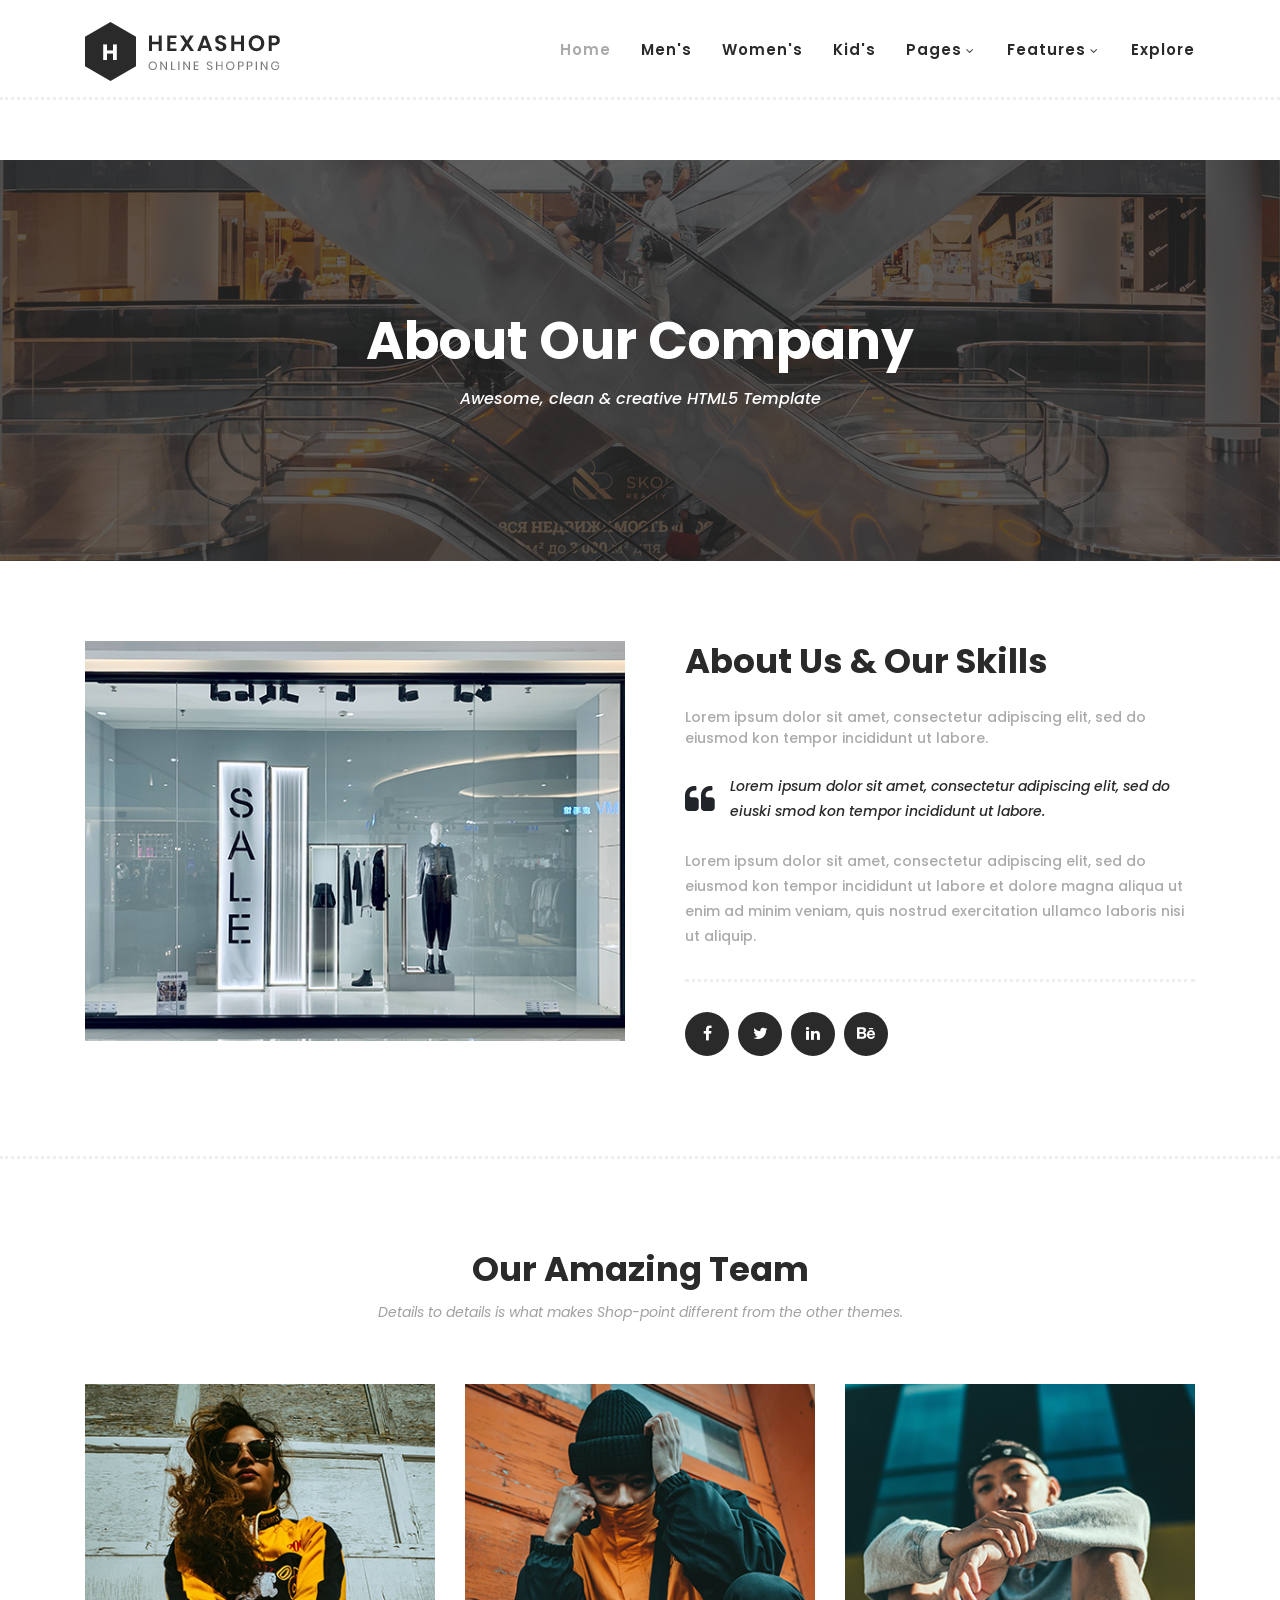
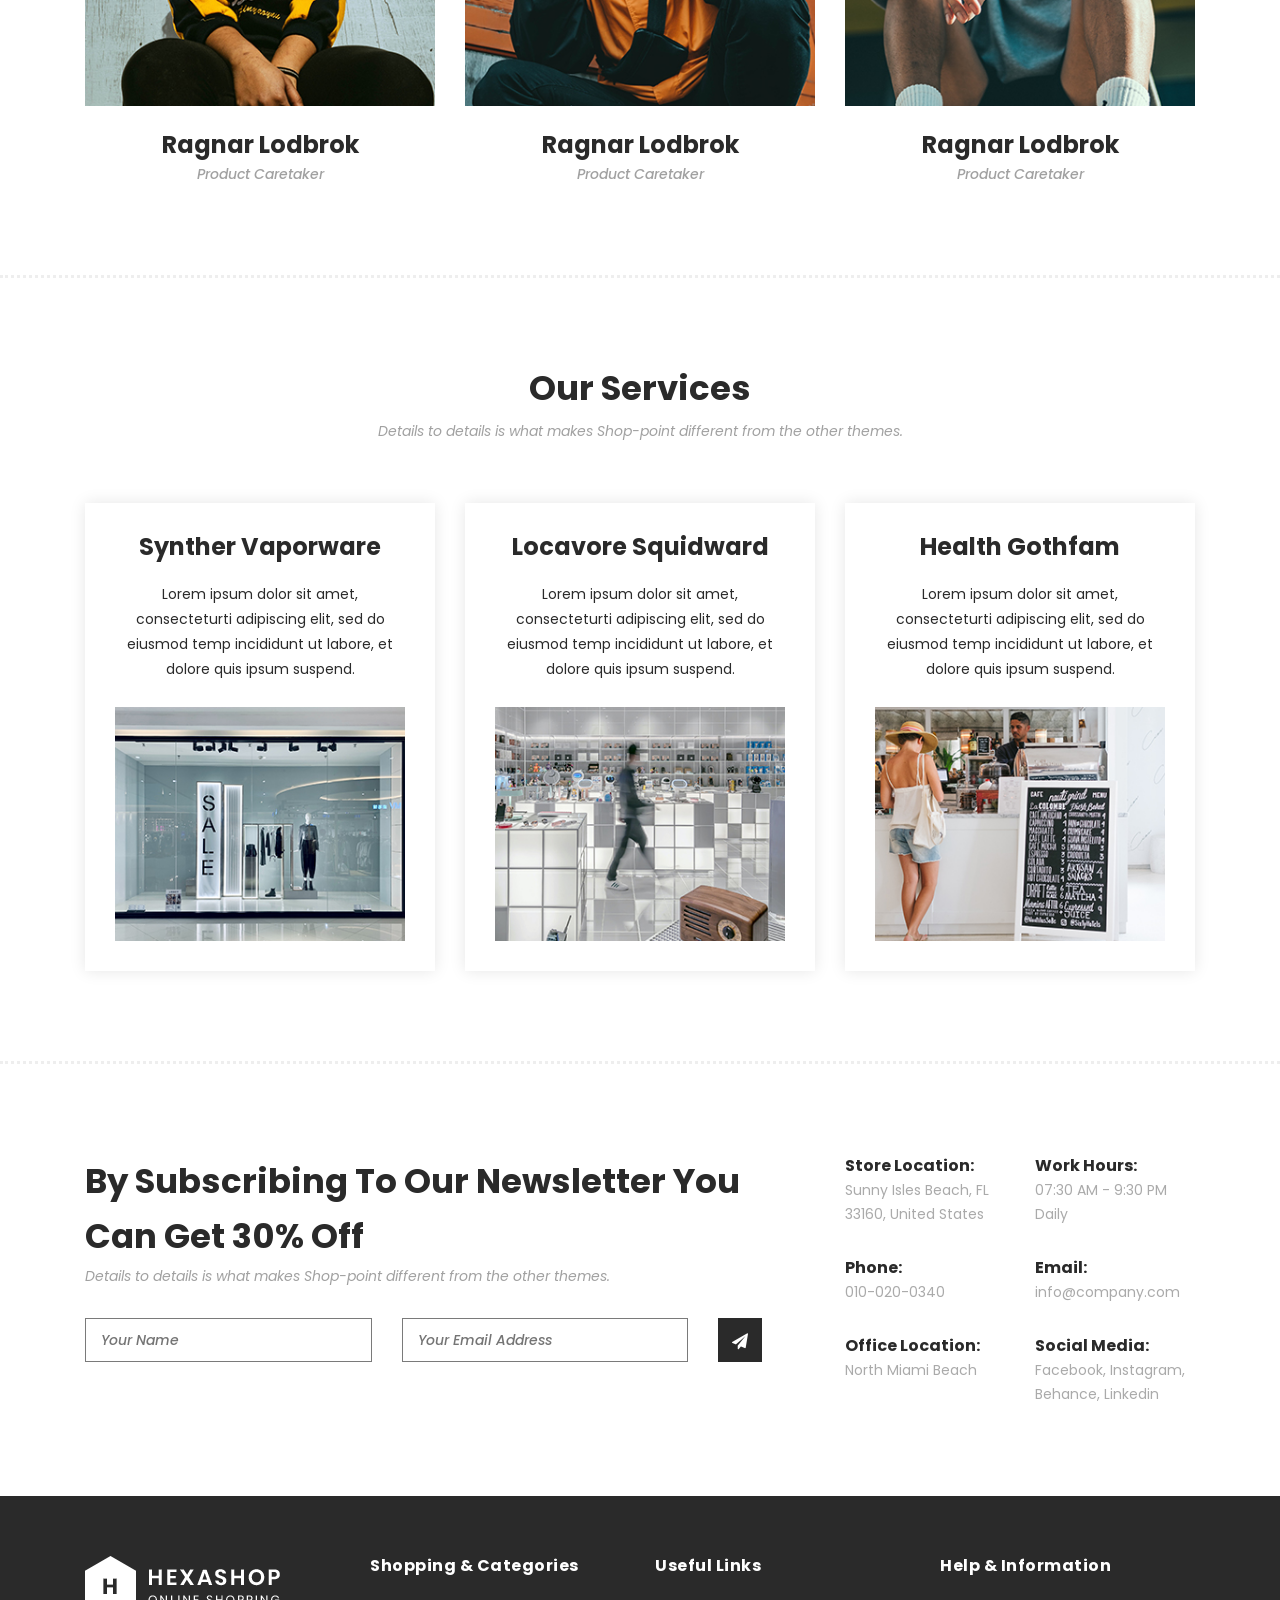
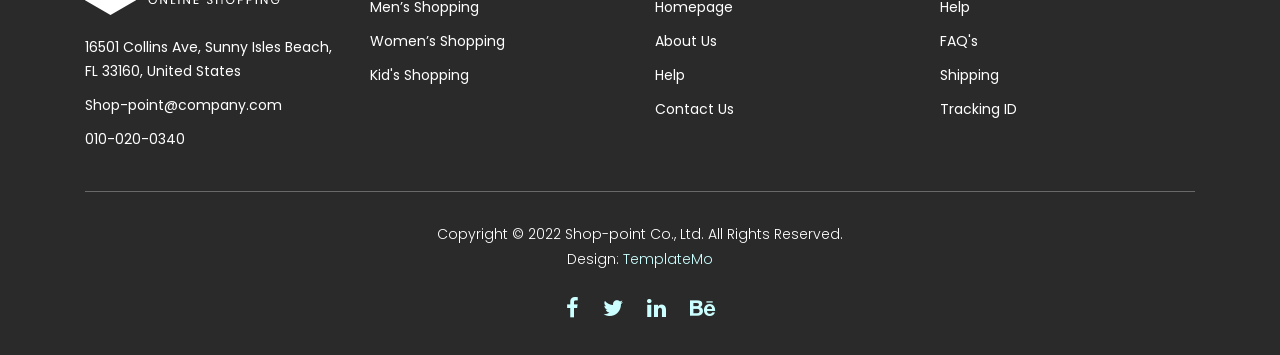
==== commit e2276c58: "name change" ====
--- a/about.html
+++ b/about.html
@@ -1,408 +1,545 @@
 <!DOCTYPE html>
 <html lang="en">
-
-  <head>
-
-    <meta charset="utf-8">
-    <meta name="viewport" content="width=device-width, initial-scale=1, shrink-to-fit=no">
-    <meta name="description" content="">
-    <meta name="author" content="">
-    <link href="https://fonts.googleapis.com/css?family=Poppins:100,200,300,400,500,600,700,800,900&display=swap" rel="stylesheet">
-
-    <title>Hexashop - About Page</title>
-
-
-    <!-- Additional CSS Files -->
-    <link rel="stylesheet" type="text/css" href="assets/css/bootstrap.min.css">
-
-    <link rel="stylesheet" type="text/css" href="assets/css/font-awesome.css">
-
-    <link rel="stylesheet" href="assets/css/templatemo-hexashop.css">
-
-    <link rel="stylesheet" href="assets/css/owl-carousel.css">
-
-    <link rel="stylesheet" href="assets/css/lightbox.css">
-<!--
-
-TemplateMo 571 Hexashop
-
-https://templatemo.com/tm-571-hexashop
+	<head>
+		<meta charset="utf-8" />
+		<meta
+			name="viewport"
+			content="width=device-width, initial-scale=1, shrink-to-fit=no"
+		/>
+		<meta name="description" content="" />
+		<meta name="author" content="" />
+		<link
+			href="https://fonts.googleapis.com/css?family=Poppins:100,200,300,400,500,600,700,800,900&display=swap"
+			rel="stylesheet"
+		/>
+
+		<title>Shop-point - About Page</title>
+
+		<!-- Additional CSS Files -->
+		<link
+			rel="stylesheet"
+			type="text/css"
+			href="assets/css/bootstrap.min.css"
+		/>
+
+		<link rel="stylesheet" type="text/css" href="assets/css/font-awesome.css" />
+
+		<link rel="stylesheet" href="assets/css/templatemo-hexashop.css" />
+
+		<link rel="stylesheet" href="assets/css/owl-carousel.css" />
+
+		<link rel="stylesheet" href="assets/css/lightbox.css" />
+		<!--
+
+TemplateMo 571 Shop-point
+
+https://templatemo.com/tm-571-Shop-point
 
 -->
-    </head>
-    
-    <body>
-    
-    <!-- ***** Preloader Start ***** -->
-    <div id="preloader">
-        <div class="jumper">
-            <div></div>
-            <div></div>
-            <div></div>
-        </div>
-    </div>  
-    <!-- ***** Preloader End ***** -->
-    
-    
-    <!-- ***** Header Area Start ***** -->
-    <header class="header-area header-sticky">
-        <div class="container">
-            <div class="row">
-                <div class="col-12">
-                    <nav class="main-nav">
-                        <!-- ***** Logo Start ***** -->
-                        <a href="index.html" class="logo">
-                            <img src="assets/images/logo.png">
-                        </a>
-                        <!-- ***** Logo End ***** -->
-                        <!-- ***** Menu Start ***** -->
-                        <ul class="nav">
-                            <li class="scroll-to-section"><a href="index.html" class="active">Home</a></li>
-                            <li class="scroll-to-section"><a href="index.html">Men's</a></li>
-                            <li class="scroll-to-section"><a href="index.html">Women's</a></li>
-                            <li class="scroll-to-section"><a href="index.html">Kid's</a></li>
-                            <li class="submenu">
-                                <a href="javascript:;">Pages</a>
-                                <ul>
-                                    <li><a href="about.html">About Us</a></li>
-                                    <li><a href="products.html">Products</a></li>
-                                    <li><a href="single-product.html">Single Product</a></li>
-                                    <li><a href="contact.html">Contact Us</a></li>
-                                </ul>
-                            </li>
-                            <li class="submenu">
-                                <a href="javascript:;">Features</a>
-                                <ul>
-                                    <li><a href="#">Features Page 1</a></li>
-                                    <li><a href="#">Features Page 2</a></li>
-                                    <li><a href="#">Features Page 3</a></li>
-                                    <li><a rel="nofollow" href="https://templatemo.com/page/4" target="_blank">Template Page 4</a></li>
-                                </ul>
-                            </li>
-                            <li class="scroll-to-section"><a href="index.html">Explore</a></li>
-                        </ul>        
-                        <a class='menu-trigger'>
-                            <span>Menu</span>
-                        </a>
-                        <!-- ***** Menu End ***** -->
-                    </nav>
-                </div>
-            </div>
-        </div>
-    </header>
-    <!-- ***** Header Area End ***** -->
-
-    <!-- ***** Main Banner Area Start ***** -->
-    <div class="page-heading about-page-heading" id="top">
-        <div class="container">
-            <div class="row">
-                <div class="col-lg-12">
-                    <div class="inner-content">
-                        <h2>About Our Company</h2>
-                        <span>Awesome, clean &amp; creative HTML5 Template</span>
-                    </div>
-                </div>
-            </div>
-        </div>
-    </div>
-    <!-- ***** Main Banner Area End ***** -->
-
-    <!-- ***** About Area Starts ***** -->
-    <div class="about-us">
-        <div class="container">
-            <div class="row">
-                <div class="col-lg-6">
-                    <div class="left-image">
-                        <img src="assets/images/about-left-image.jpg" alt="">
-                    </div>
-                </div>
-                <div class="col-lg-6">
-                    <div class="right-content">
-                        <h4>About Us &amp; Our Skills</h4>
-                        <span>Lorem ipsum dolor sit amet, consectetur adipiscing elit, sed do eiusmod kon tempor incididunt ut labore.</span>
-                        <div class="quote">
-                            <i class="fa fa-quote-left"></i><p>Lorem ipsum dolor sit amet, consectetur adipiscing elit, sed do eiuski smod kon tempor incididunt ut labore.</p>
-                        </div>
-                        <p>Lorem ipsum dolor sit amet, consectetur adipiscing elit, sed do eiusmod kon tempor incididunt ut labore et dolore magna aliqua ut enim ad minim veniam, quis nostrud exercitation ullamco laboris nisi ut aliquip.</p>
-                        <ul>
-                            <li><a href="#"><i class="fa fa-facebook"></i></a></li>
-                            <li><a href="#"><i class="fa fa-twitter"></i></a></li>
-                            <li><a href="#"><i class="fa fa-linkedin"></i></a></li>
-                            <li><a href="#"><i class="fa fa-behance"></i></a></li>
-                        </ul>
-                    </div>
-                </div>
-            </div>
-        </div>
-    </div>
-    <!-- ***** About Area Ends ***** -->
-
-    <!-- ***** Our Team Area Starts ***** -->
-    <section class="our-team">
-        <div class="container">
-            <div class="row">
-                <div class="col-lg-12">
-                    <div class="section-heading">
-                        <h2>Our Amazing Team</h2>
-                        <span>Details to details is what makes Hexashop different from the other themes.</span>
-                    </div>
-                </div>
-                <div class="col-lg-4">
-                    <div class="team-item">
-                        <div class="thumb">
-                            <div class="hover-effect">
-                                <div class="inner-content">
-                                    <ul>
-                                        <li><a href="#"><i class="fa fa-facebook"></i></a></li>
-                                        <li><a href="#"><i class="fa fa-twitter"></i></a></li>
-                                        <li><a href="#"><i class="fa fa-linkedin"></i></a></li>
-                                        <li><a href="#"><i class="fa fa-behance"></i></a></li>
-                                    </ul>
-                                </div>
-                            </div>
-                            <img src="assets/images/team-member-01.jpg">
-                        </div>
-                        <div class="down-content">
-                            <h4>Ragnar Lodbrok</h4>
-                            <span>Product Caretaker</span>
-                        </div>
-                    </div>
-                </div>
-                <div class="col-lg-4">
-                    <div class="team-item">
-                        <div class="thumb">
-                            <div class="hover-effect">
-                                <div class="inner-content">
-                                    <ul>
-                                        <li><a href="#"><i class="fa fa-facebook"></i></a></li>
-                                        <li><a href="#"><i class="fa fa-twitter"></i></a></li>
-                                        <li><a href="#"><i class="fa fa-linkedin"></i></a></li>
-                                        <li><a href="#"><i class="fa fa-behance"></i></a></li>
-                                    </ul>
-                                </div>
-                            </div>
-                            <img src="assets/images/team-member-02.jpg">
-                        </div>
-                        <div class="down-content">
-                            <h4>Ragnar Lodbrok</h4>
-                            <span>Product Caretaker</span>
-                        </div>
-                    </div>
-                </div>
-                <div class="col-lg-4">
-                    <div class="team-item">
-                        <div class="thumb">
-                            <div class="hover-effect">
-                                <div class="inner-content">
-                                    <ul>
-                                        <li><a href="#"><i class="fa fa-facebook"></i></a></li>
-                                        <li><a href="#"><i class="fa fa-twitter"></i></a></li>
-                                        <li><a href="#"><i class="fa fa-linkedin"></i></a></li>
-                                        <li><a href="#"><i class="fa fa-behance"></i></a></li>
-                                    </ul>
-                                </div>
-                            </div>
-                            <img src="assets/images/team-member-03.jpg">
-                        </div>
-                        <div class="down-content">
-                            <h4>Ragnar Lodbrok</h4>
-                            <span>Product Caretaker</span>
-                        </div>
-                    </div>
-                </div>
-            </div>
-        </div>
-    </section>
-    <!-- ***** Our Team Area Ends ***** -->
-
-    <!-- ***** Services Area Starts ***** -->
-    <section class="our-services">
-        <div class="container">
-            <div class="row">
-                <div class="col-lg-12">
-                    <div class="section-heading">
-                        <h2>Our Services</h2>
-                        <span>Details to details is what makes Hexashop different from the other themes.</span>
-                    </div>
-                </div>
-                <div class="col-lg-4">
-                    <div class="service-item">
-                        <h4>Synther Vaporware</h4>
-                        <p>Lorem ipsum dolor sit amet, consecteturti adipiscing elit, sed do eiusmod temp incididunt ut labore, et dolore quis ipsum suspend.</p>
-                        <img src="assets/images/service-01.jpg" alt="">
-                    </div>
-                </div>
-                <div class="col-lg-4">
-                    <div class="service-item">
-                        <h4>Locavore Squidward</h4>
-                        <p>Lorem ipsum dolor sit amet, consecteturti adipiscing elit, sed do eiusmod temp incididunt ut labore, et dolore quis ipsum suspend.</p>
-                        <img src="assets/images/service-02.jpg" alt="">
-                    </div>
-                </div>
-                <div class="col-lg-4">
-                    <div class="service-item">
-                        <h4>Health Gothfam</h4>
-                        <p>Lorem ipsum dolor sit amet, consecteturti adipiscing elit, sed do eiusmod temp incididunt ut labore, et dolore quis ipsum suspend.</p>
-                        <img src="assets/images/service-03.jpg" alt="">
-                    </div>
-                </div>
-            </div>
-        </div>
-    </section>
-    <!-- ***** Services Area Ends ***** -->
-
-    <!-- ***** Subscribe Area Starts ***** -->
-    <div class="subscribe">
-        <div class="container">
-            <div class="row">
-                <div class="col-lg-8">
-                    <div class="section-heading">
-                        <h2>By Subscribing To Our Newsletter You Can Get 30% Off</h2>
-                        <span>Details to details is what makes Hexashop different from the other themes.</span>
-                    </div>
-                    <form id="subscribe" action="" method="get">
-                        <div class="row">
-                          <div class="col-lg-5">
-                            <fieldset>
-                              <input name="name" type="text" id="name" placeholder="Your Name" required="">
-                            </fieldset>
-                          </div>
-                          <div class="col-lg-5">
-                            <fieldset>
-                              <input name="email" type="text" id="email" pattern="[^ @]*@[^ @]*" placeholder="Your Email Address" required="">
-                            </fieldset>
-                          </div>
-                          <div class="col-lg-2">
-                            <fieldset>
-                              <button type="submit" id="form-submit" class="main-dark-button"><i class="fa fa-paper-plane"></i></button>
-                            </fieldset>
-                          </div>
-                        </div>
-                    </form>
-                </div>
-                <div class="col-lg-4">
-                    <div class="row">
-                        <div class="col-6">
-                            <ul>
-                                <li>Store Location:<br><span>Sunny Isles Beach, FL 33160, United States</span></li>
-                                <li>Phone:<br><span>010-020-0340</span></li>
-                                <li>Office Location:<br><span>North Miami Beach</span></li>
-                            </ul>
-                        </div>
-                        <div class="col-6">
-                            <ul>
-                                <li>Work Hours:<br><span>07:30 AM - 9:30 PM Daily</span></li>
-                                <li>Email:<br><span>info@company.com</span></li>
-                                <li>Social Media:<br><span><a href="#">Facebook</a>, <a href="#">Instagram</a>, <a href="#">Behance</a>, <a href="#">Linkedin</a></span></li>
-                            </ul>
-                        </div>
-                    </div>
-                </div>
-            </div>
-        </div>
-    </div>
-    <!-- ***** Subscribe Area Ends ***** -->
-
-    <!-- ***** Footer Start ***** -->
-    <footer>
-        <div class="container">
-            <div class="row">
-                <div class="col-lg-3">
-                    <div class="first-item">
-                        <div class="logo">
-                            <img src="assets/images/white-logo.png" alt="hexashop ecommerce templatemo">
-                        </div>
-                        <ul>
-                            <li><a href="#">16501 Collins Ave, Sunny Isles Beach, FL 33160, United States</a></li>
-                            <li><a href="#">hexashop@company.com</a></li>
-                            <li><a href="#">010-020-0340</a></li>
-                        </ul>
-                    </div>
-                </div>
-                <div class="col-lg-3">
-                    <h4>Shopping &amp; Categories</h4>
-                    <ul>
-                        <li><a href="#">Men’s Shopping</a></li>
-                        <li><a href="#">Women’s Shopping</a></li>
-                        <li><a href="#">Kid's Shopping</a></li>
-                    </ul>
-                </div>
-                <div class="col-lg-3">
-                    <h4>Useful Links</h4>
-                    <ul>
-                        <li><a href="#">Homepage</a></li>
-                        <li><a href="#">About Us</a></li>
-                        <li><a href="#">Help</a></li>
-                        <li><a href="#">Contact Us</a></li>
-                    </ul>
-                </div>
-                <div class="col-lg-3">
-                    <h4>Help &amp; Information</h4>
-                    <ul>
-                        <li><a href="#">Help</a></li>
-                        <li><a href="#">FAQ's</a></li>
-                        <li><a href="#">Shipping</a></li>
-                        <li><a href="#">Tracking ID</a></li>
-                    </ul>
-                </div>
-                <div class="col-lg-12">
-                    <div class="under-footer">
-                        <p>Copyright © 2022 HexaShop Co., Ltd. All Rights Reserved. 
-                        
-                        <br>Design: <a href="https://templatemo.com" target="_parent" title="free css templates">TemplateMo</a></p>
-                        <ul>
-                            <li><a href="#"><i class="fa fa-facebook"></i></a></li>
-                            <li><a href="#"><i class="fa fa-twitter"></i></a></li>
-                            <li><a href="#"><i class="fa fa-linkedin"></i></a></li>
-                            <li><a href="#"><i class="fa fa-behance"></i></a></li>
-                        </ul>
-                    </div>
-                </div>
-            </div>
-        </div>
-    </footer>
-    
-
-    <!-- jQuery -->
-    <script src="assets/js/jquery-2.1.0.min.js"></script>
-
-    <!-- Bootstrap -->
-    <script src="assets/js/popper.js"></script>
-    <script src="assets/js/bootstrap.min.js"></script>
-
-    <!-- Plugins -->
-    <script src="assets/js/owl-carousel.js"></script>
-    <script src="assets/js/accordions.js"></script>
-    <script src="assets/js/datepicker.js"></script>
-    <script src="assets/js/scrollreveal.min.js"></script>
-    <script src="assets/js/waypoints.min.js"></script>
-    <script src="assets/js/jquery.counterup.min.js"></script>
-    <script src="assets/js/imgfix.min.js"></script> 
-    <script src="assets/js/slick.js"></script> 
-    <script src="assets/js/lightbox.js"></script> 
-    <script src="assets/js/isotope.js"></script> 
-    
-    <!-- Global Init -->
-    <script src="assets/js/custom.js"></script>
-
-    <script>
-
-        $(function() {
-            var selectedClass = "";
-            $("p").click(function(){
-            selectedClass = $(this).attr("data-rel");
-            $("#portfolio").fadeTo(50, 0.1);
-                $("#portfolio div").not("."+selectedClass).fadeOut();
-            setTimeout(function() {
-              $("."+selectedClass).fadeIn();
-              $("#portfolio").fadeTo(50, 1);
-            }, 500);
-                
-            });
-        });
-
-    </script>
-
-  </body>
-
+	</head>
+
+	<body>
+		<!-- ***** Preloader Start ***** -->
+		<div id="preloader">
+			<div class="jumper">
+				<div></div>
+				<div></div>
+				<div></div>
+			</div>
+		</div>
+		<!-- ***** Preloader End ***** -->
+
+		<!-- ***** Header Area Start ***** -->
+		<header class="header-area header-sticky">
+			<div class="container">
+				<div class="row">
+					<div class="col-12">
+						<nav class="main-nav">
+							<!-- ***** Logo Start ***** -->
+							<a href="index.html" class="logo">
+								<img src="assets/images/logo.png" />
+							</a>
+							<!-- ***** Logo End ***** -->
+							<!-- ***** Menu Start ***** -->
+							<ul class="nav">
+								<li class="scroll-to-section">
+									<a href="index.html" class="active">Home</a>
+								</li>
+								<li class="scroll-to-section">
+									<a href="index.html">Men's</a>
+								</li>
+								<li class="scroll-to-section">
+									<a href="index.html">Women's</a>
+								</li>
+								<li class="scroll-to-section">
+									<a href="index.html">Kid's</a>
+								</li>
+								<li class="submenu">
+									<a href="javascript:;">Pages</a>
+									<ul>
+										<li><a href="about.html">About Us</a></li>
+										<li><a href="products.html">Products</a></li>
+										<li><a href="single-product.html">Single Product</a></li>
+										<li><a href="contact.html">Contact Us</a></li>
+									</ul>
+								</li>
+								<li class="submenu">
+									<a href="javascript:;">Features</a>
+									<ul>
+										<li><a href="#">Features Page 1</a></li>
+										<li><a href="#">Features Page 2</a></li>
+										<li><a href="#">Features Page 3</a></li>
+										<li>
+											<a
+												rel="nofollow"
+												href="https://templatemo.com/page/4"
+												target="_blank"
+												>Template Page 4</a
+											>
+										</li>
+									</ul>
+								</li>
+								<li class="scroll-to-section">
+									<a href="index.html">Explore</a>
+								</li>
+							</ul>
+							<a class="menu-trigger">
+								<span>Menu</span>
+							</a>
+							<!-- ***** Menu End ***** -->
+						</nav>
+					</div>
+				</div>
+			</div>
+		</header>
+		<!-- ***** Header Area End ***** -->
+
+		<!-- ***** Main Banner Area Start ***** -->
+		<div class="page-heading about-page-heading" id="top">
+			<div class="container">
+				<div class="row">
+					<div class="col-lg-12">
+						<div class="inner-content">
+							<h2>About Our Company</h2>
+							<span>Awesome, clean &amp; creative HTML5 Template</span>
+						</div>
+					</div>
+				</div>
+			</div>
+		</div>
+		<!-- ***** Main Banner Area End ***** -->
+
+		<!-- ***** About Area Starts ***** -->
+		<div class="about-us">
+			<div class="container">
+				<div class="row">
+					<div class="col-lg-6">
+						<div class="left-image">
+							<img src="assets/images/about-left-image.jpg" alt="" />
+						</div>
+					</div>
+					<div class="col-lg-6">
+						<div class="right-content">
+							<h4>About Us &amp; Our Skills</h4>
+							<span
+								>Lorem ipsum dolor sit amet, consectetur adipiscing elit, sed do
+								eiusmod kon tempor incididunt ut labore.</span
+							>
+							<div class="quote">
+								<i class="fa fa-quote-left"></i>
+								<p>
+									Lorem ipsum dolor sit amet, consectetur adipiscing elit, sed
+									do eiuski smod kon tempor incididunt ut labore.
+								</p>
+							</div>
+							<p>
+								Lorem ipsum dolor sit amet, consectetur adipiscing elit, sed do
+								eiusmod kon tempor incididunt ut labore et dolore magna aliqua
+								ut enim ad minim veniam, quis nostrud exercitation ullamco
+								laboris nisi ut aliquip.
+							</p>
+							<ul>
+								<li>
+									<a href="#"><i class="fa fa-facebook"></i></a>
+								</li>
+								<li>
+									<a href="#"><i class="fa fa-twitter"></i></a>
+								</li>
+								<li>
+									<a href="#"><i class="fa fa-linkedin"></i></a>
+								</li>
+								<li>
+									<a href="#"><i class="fa fa-behance"></i></a>
+								</li>
+							</ul>
+						</div>
+					</div>
+				</div>
+			</div>
+		</div>
+		<!-- ***** About Area Ends ***** -->
+
+		<!-- ***** Our Team Area Starts ***** -->
+		<section class="our-team">
+			<div class="container">
+				<div class="row">
+					<div class="col-lg-12">
+						<div class="section-heading">
+							<h2>Our Amazing Team</h2>
+							<span
+								>Details to details is what makes Shop-point different from the
+								other themes.</span
+							>
+						</div>
+					</div>
+					<div class="col-lg-4">
+						<div class="team-item">
+							<div class="thumb">
+								<div class="hover-effect">
+									<div class="inner-content">
+										<ul>
+											<li>
+												<a href="#"><i class="fa fa-facebook"></i></a>
+											</li>
+											<li>
+												<a href="#"><i class="fa fa-twitter"></i></a>
+											</li>
+											<li>
+												<a href="#"><i class="fa fa-linkedin"></i></a>
+											</li>
+											<li>
+												<a href="#"><i class="fa fa-behance"></i></a>
+											</li>
+										</ul>
+									</div>
+								</div>
+								<img src="assets/images/team-member-01.jpg" />
+							</div>
+							<div class="down-content">
+								<h4>Ragnar Lodbrok</h4>
+								<span>Product Caretaker</span>
+							</div>
+						</div>
+					</div>
+					<div class="col-lg-4">
+						<div class="team-item">
+							<div class="thumb">
+								<div class="hover-effect">
+									<div class="inner-content">
+										<ul>
+											<li>
+												<a href="#"><i class="fa fa-facebook"></i></a>
+											</li>
+											<li>
+												<a href="#"><i class="fa fa-twitter"></i></a>
+											</li>
+											<li>
+												<a href="#"><i class="fa fa-linkedin"></i></a>
+											</li>
+											<li>
+												<a href="#"><i class="fa fa-behance"></i></a>
+											</li>
+										</ul>
+									</div>
+								</div>
+								<img src="assets/images/team-member-02.jpg" />
+							</div>
+							<div class="down-content">
+								<h4>Ragnar Lodbrok</h4>
+								<span>Product Caretaker</span>
+							</div>
+						</div>
+					</div>
+					<div class="col-lg-4">
+						<div class="team-item">
+							<div class="thumb">
+								<div class="hover-effect">
+									<div class="inner-content">
+										<ul>
+											<li>
+												<a href="#"><i class="fa fa-facebook"></i></a>
+											</li>
+											<li>
+												<a href="#"><i class="fa fa-twitter"></i></a>
+											</li>
+											<li>
+												<a href="#"><i class="fa fa-linkedin"></i></a>
+											</li>
+											<li>
+												<a href="#"><i class="fa fa-behance"></i></a>
+											</li>
+										</ul>
+									</div>
+								</div>
+								<img src="assets/images/team-member-03.jpg" />
+							</div>
+							<div class="down-content">
+								<h4>Ragnar Lodbrok</h4>
+								<span>Product Caretaker</span>
+							</div>
+						</div>
+					</div>
+				</div>
+			</div>
+		</section>
+		<!-- ***** Our Team Area Ends ***** -->
+
+		<!-- ***** Services Area Starts ***** -->
+		<section class="our-services">
+			<div class="container">
+				<div class="row">
+					<div class="col-lg-12">
+						<div class="section-heading">
+							<h2>Our Services</h2>
+							<span
+								>Details to details is what makes Shop-point different from the
+								other themes.</span
+							>
+						</div>
+					</div>
+					<div class="col-lg-4">
+						<div class="service-item">
+							<h4>Synther Vaporware</h4>
+							<p>
+								Lorem ipsum dolor sit amet, consecteturti adipiscing elit, sed
+								do eiusmod temp incididunt ut labore, et dolore quis ipsum
+								suspend.
+							</p>
+							<img src="assets/images/service-01.jpg" alt="" />
+						</div>
+					</div>
+					<div class="col-lg-4">
+						<div class="service-item">
+							<h4>Locavore Squidward</h4>
+							<p>
+								Lorem ipsum dolor sit amet, consecteturti adipiscing elit, sed
+								do eiusmod temp incididunt ut labore, et dolore quis ipsum
+								suspend.
+							</p>
+							<img src="assets/images/service-02.jpg" alt="" />
+						</div>
+					</div>
+					<div class="col-lg-4">
+						<div class="service-item">
+							<h4>Health Gothfam</h4>
+							<p>
+								Lorem ipsum dolor sit amet, consecteturti adipiscing elit, sed
+								do eiusmod temp incididunt ut labore, et dolore quis ipsum
+								suspend.
+							</p>
+							<img src="assets/images/service-03.jpg" alt="" />
+						</div>
+					</div>
+				</div>
+			</div>
+		</section>
+		<!-- ***** Services Area Ends ***** -->
+
+		<!-- ***** Subscribe Area Starts ***** -->
+		<div class="subscribe">
+			<div class="container">
+				<div class="row">
+					<div class="col-lg-8">
+						<div class="section-heading">
+							<h2>By Subscribing To Our Newsletter You Can Get 30% Off</h2>
+							<span
+								>Details to details is what makes Shop-point different from the
+								other themes.</span
+							>
+						</div>
+						<form id="subscribe" action="" method="get">
+							<div class="row">
+								<div class="col-lg-5">
+									<fieldset>
+										<input
+											name="name"
+											type="text"
+											id="name"
+											placeholder="Your Name"
+											required=""
+										/>
+									</fieldset>
+								</div>
+								<div class="col-lg-5">
+									<fieldset>
+										<input
+											name="email"
+											type="text"
+											id="email"
+											pattern="[^ @]*@[^ @]*"
+											placeholder="Your Email Address"
+											required=""
+										/>
+									</fieldset>
+								</div>
+								<div class="col-lg-2">
+									<fieldset>
+										<button
+											type="submit"
+											id="form-submit"
+											class="main-dark-button"
+										>
+											<i class="fa fa-paper-plane"></i>
+										</button>
+									</fieldset>
+								</div>
+							</div>
+						</form>
+					</div>
+					<div class="col-lg-4">
+						<div class="row">
+							<div class="col-6">
+								<ul>
+									<li>
+										Store Location:<br /><span
+											>Sunny Isles Beach, FL 33160, United States</span
+										>
+									</li>
+									<li>Phone:<br /><span>010-020-0340</span></li>
+									<li>Office Location:<br /><span>North Miami Beach</span></li>
+								</ul>
+							</div>
+							<div class="col-6">
+								<ul>
+									<li>
+										Work Hours:<br /><span>07:30 AM - 9:30 PM Daily</span>
+									</li>
+									<li>Email:<br /><span>info@company.com</span></li>
+									<li>
+										Social Media:<br /><span
+											><a href="#">Facebook</a>, <a href="#">Instagram</a>,
+											<a href="#">Behance</a>, <a href="#">Linkedin</a></span
+										>
+									</li>
+								</ul>
+							</div>
+						</div>
+					</div>
+				</div>
+			</div>
+		</div>
+		<!-- ***** Subscribe Area Ends ***** -->
+
+		<!-- ***** Footer Start ***** -->
+		<footer>
+			<div class="container">
+				<div class="row">
+					<div class="col-lg-3">
+						<div class="first-item">
+							<div class="logo">
+								<img
+									src="assets/images/white-logo.png"
+									alt="Shop-point ecommerce templatemo"
+								/>
+							</div>
+							<ul>
+								<li>
+									<a href="#"
+										>16501 Collins Ave, Sunny Isles Beach, FL 33160, United
+										States</a
+									>
+								</li>
+								<li><a href="#">Shop-point@company.com</a></li>
+								<li><a href="#">010-020-0340</a></li>
+							</ul>
+						</div>
+					</div>
+					<div class="col-lg-3">
+						<h4>Shopping &amp; Categories</h4>
+						<ul>
+							<li><a href="#">Men’s Shopping</a></li>
+							<li><a href="#">Women’s Shopping</a></li>
+							<li><a href="#">Kid's Shopping</a></li>
+						</ul>
+					</div>
+					<div class="col-lg-3">
+						<h4>Useful Links</h4>
+						<ul>
+							<li><a href="#">Homepage</a></li>
+							<li><a href="#">About Us</a></li>
+							<li><a href="#">Help</a></li>
+							<li><a href="#">Contact Us</a></li>
+						</ul>
+					</div>
+					<div class="col-lg-3">
+						<h4>Help &amp; Information</h4>
+						<ul>
+							<li><a href="#">Help</a></li>
+							<li><a href="#">FAQ's</a></li>
+							<li><a href="#">Shipping</a></li>
+							<li><a href="#">Tracking ID</a></li>
+						</ul>
+					</div>
+					<div class="col-lg-12">
+						<div class="under-footer">
+							<p>
+								Copyright © 2022 Shop-point Co., Ltd. All Rights Reserved.
+
+								<br />Design:
+								<a
+									href="https://templatemo.com"
+									target="_parent"
+									title="free css templates"
+									>TemplateMo</a
+								>
+							</p>
+							<ul>
+								<li>
+									<a href="#"><i class="fa fa-facebook"></i></a>
+								</li>
+								<li>
+									<a href="#"><i class="fa fa-twitter"></i></a>
+								</li>
+								<li>
+									<a href="#"><i class="fa fa-linkedin"></i></a>
+								</li>
+								<li>
+									<a href="#"><i class="fa fa-behance"></i></a>
+								</li>
+							</ul>
+						</div>
+					</div>
+				</div>
+			</div>
+		</footer>
+
+		<!-- jQuery -->
+		<script src="assets/js/jquery-2.1.0.min.js"></script>
+
+		<!-- Bootstrap -->
+		<script src="assets/js/popper.js"></script>
+		<script src="assets/js/bootstrap.min.js"></script>
+
+		<!-- Plugins -->
+		<script src="assets/js/owl-carousel.js"></script>
+		<script src="assets/js/accordions.js"></script>
+		<script src="assets/js/datepicker.js"></script>
+		<script src="assets/js/scrollreveal.min.js"></script>
+		<script src="assets/js/waypoints.min.js"></script>
+		<script src="assets/js/jquery.counterup.min.js"></script>
+		<script src="assets/js/imgfix.min.js"></script>
+		<script src="assets/js/slick.js"></script>
+		<script src="assets/js/lightbox.js"></script>
+		<script src="assets/js/isotope.js"></script>
+
+		<!-- Global Init -->
+		<script src="assets/js/custom.js"></script>
+
+		<script>
+			$(function () {
+				var selectedClass = "";
+				$("p").click(function () {
+					selectedClass = $(this).attr("data-rel");
+					$("#portfolio").fadeTo(50, 0.1);
+					$("#portfolio div")
+						.not("." + selectedClass)
+						.fadeOut();
+					setTimeout(function () {
+						$("." + selectedClass).fadeIn();
+						$("#portfolio").fadeTo(50, 1);
+					}, 500);
+				});
+			});
+		</script>
+	</body>
 </html>
--- a/assets/css/templatemo-hexashop.css
+++ b/assets/css/templatemo-hexashop.css
@@ -1,8 +1,8 @@
 /*
 
-TemplateMo 571 Hexashop
-
-https://templatemo.com/tm-571-hexashop
+TemplateMo 571 Shop-point
+
+https://templatemo.com/tm-571-Shop-point
 
 */
 
@@ -34,78 +34,145 @@
 reset
 --------------------------------------------- 
 */
-html, body, div, span, applet, object, iframe, h1, h2, h3, h4, h5, h6, p, blockquote, div
-pre, a, abbr, acronym, address, big, cite, code, del, dfn, em, font, img, ins, kbd, q,
-s, samp, small, strike, strong, sub, sup, tt, var, b, u, i, center, dl, dt, dd, ol, ul, li,
-figure, header, nav, section, article, aside, footer, figcaption {
-  margin: 0;
-  padding: 0;
-  border: 0;
-  outline: 0;
+html,
+body,
+div,
+span,
+applet,
+object,
+iframe,
+h1,
+h2,
+h3,
+h4,
+h5,
+h6,
+p,
+blockquote,
+div pre,
+a,
+abbr,
+acronym,
+address,
+big,
+cite,
+code,
+del,
+dfn,
+em,
+font,
+img,
+ins,
+kbd,
+q,
+s,
+samp,
+small,
+strike,
+strong,
+sub,
+sup,
+tt,
+var,
+b,
+u,
+i,
+center,
+dl,
+dt,
+dd,
+ol,
+ul,
+li,
+figure,
+header,
+nav,
+section,
+article,
+aside,
+footer,
+figcaption {
+	margin: 0;
+	padding: 0;
+	border: 0;
+	outline: 0;
 }
 
 .clearfix:after {
-  content: ".";
-  display: block;
-  clear: both;
-  visibility: hidden;
-  line-height: 0;
-  height: 0;
+	content: ".";
+	display: block;
+	clear: both;
+	visibility: hidden;
+	line-height: 0;
+	height: 0;
 }
 
 .clearfix {
-  display: inline-block;
+	display: inline-block;
 }
 
 html[xmlns] .clearfix {
-  display: block;
+	display: block;
 }
 
 * html .clearfix {
-  height: 1%;
-}
-
-ul, li {
-  padding: 0;
-  margin: 0;
-  list-style: none;
-}
-
-header, nav, section, article, aside, footer, hgroup {
-  display: block;
+	height: 1%;
+}
+
+ul,
+li {
+	padding: 0;
+	margin: 0;
+	list-style: none;
+}
+
+header,
+nav,
+section,
+article,
+aside,
+footer,
+hgroup {
+	display: block;
 }
 
 * {
-  box-sizing: border-box;
-}
-
-html, body {
-  font-family: 'Poppins', sans-serif;
-  font-weight: 400;
-  background-color: #fff;
-  font-size: 16px;
-  -ms-text-size-adjust: 100%;
-  -webkit-font-smoothing: antialiased;
-  -moz-osx-font-smoothing: grayscale;
+	box-sizing: border-box;
+}
+
+html,
+body {
+	font-family: "Poppins", sans-serif;
+	font-weight: 400;
+	background-color: #fff;
+	font-size: 16px;
+	-ms-text-size-adjust: 100%;
+	-webkit-font-smoothing: antialiased;
+	-moz-osx-font-smoothing: grayscale;
 }
 
 a {
-  text-decoration: none !important;
-}
-
-h1, h2, h3, h4, h5, h6 {
-  margin-top: 0px;
-  margin-bottom: 0px;
+	text-decoration: none !important;
+}
+
+h1,
+h2,
+h3,
+h4,
+h5,
+h6 {
+	margin-top: 0px;
+	margin-bottom: 0px;
 }
 
 ul {
-  margin-bottom: 0px;
+	margin-bottom: 0px;
 }
 
 p {
-  font-size: 14px;
-  line-height: 25px;
-  color: #2a2a2a;
+	font-size: 14px;
+	line-height: 25px;
+	color: #2a2a2a;
 }
 
 /* 
@@ -115,91 +182,90 @@
 */
 html,
 body {
-  background: #fff;
-  font-family: 'Poppins', sans-serif;
+	background: #fff;
+	font-family: "Poppins", sans-serif;
 }
 
 ::selection {
-  background: #2a2a2a;
-  color: #fff;
+	background: #2a2a2a;
+	color: #fff;
 }
 
 ::-moz-selection {
-  background: #2a2a2a;
-  color: #fff;
+	background: #2a2a2a;
+	color: #fff;
 }
 
 @media (max-width: 991px) {
-  html, body {
-    overflow-x: hidden;
-  }
-  .mobile-top-fix {
-    margin-top: 30px;
-    margin-bottom: 0px;
-  }
-  .mobile-bottom-fix {
-    margin-bottom: 30px;
-  }
-  .mobile-bottom-fix-big {
-    margin-bottom: 60px;
-  }
+	html,
+	body {
+		overflow-x: hidden;
+	}
+	.mobile-top-fix {
+		margin-top: 30px;
+		margin-bottom: 0px;
+	}
+	.mobile-bottom-fix {
+		margin-bottom: 30px;
+	}
+	.mobile-bottom-fix-big {
+		margin-bottom: 60px;
+	}
 }
 
 .main-border-button a {
-  font-size: 13px;
-  color: #fff;
-  border: 1px solid #fff;
-  padding: 12px 25px;
-  display: inline-block;
-  font-weight: 500;
-  transition: all .3s;
+	font-size: 13px;
+	color: #fff;
+	border: 1px solid #fff;
+	padding: 12px 25px;
+	display: inline-block;
+	font-weight: 500;
+	transition: all 0.3s;
 }
 
 .main-border-button a:hover {
-  background-color: #fff;
-  color: #2a2a2a;
+	background-color: #fff;
+	color: #2a2a2a;
 }
 
 .main-white-button a {
-  font-size: 13px;
-  color: #2a2a2a;
-  background-color: #fff;
-  padding: 12px 25px;
-  display: inline-block;
-  border-radius: 3px;
-  font-weight: 600;
-  transition: all .3s;
+	font-size: 13px;
+	color: #2a2a2a;
+	background-color: #fff;
+	padding: 12px 25px;
+	display: inline-block;
+	border-radius: 3px;
+	font-weight: 600;
+	transition: all 0.3s;
 }
 
 .main-white-button a:hover {
-  opacity: 0.9;
+	opacity: 0.9;
 }
 
 .main-text-button a {
-  font-size: 13px;
-  color: #fff;
-  font-weight: 600;
-  transition: all .3s;
+	font-size: 13px;
+	color: #fff;
+	font-weight: 600;
+	transition: all 0.3s;
 }
 
 .main-text-button a:hover {
-  opacity: 0.9;
+	opacity: 0.9;
 }
 
 .section-heading h2 {
-  font-size: 34px;
-  font-weight: 700;
-  color: #2a2a2a;
+	font-size: 34px;
+	font-weight: 700;
+	color: #2a2a2a;
 }
 
 .section-heading span {
-  font-size: 14px;
-  color: #a1a1a1;
-  font-style: italic;
-  font-weight: 400;
-}
-
-
+	font-size: 14px;
+	color: #a1a1a1;
+	font-style: italic;
+	font-weight: 400;
+}
 
 /* 
 ---------------------------------------------
@@ -208,441 +274,442 @@
 */
 
 .background-header {
-  border-bottom: none !important;
-  background-color: #fff;
-  height: 80px!important;
-  position: fixed!important;
-  top: 0px;
-  left: 0px;
-  right: 0px;
-  box-shadow: 0px 0px 10px rgba(0,0,0,0.15)!important;
+	border-bottom: none !important;
+	background-color: #fff;
+	height: 80px !important;
+	position: fixed !important;
+	top: 0px;
+	left: 0px;
+	right: 0px;
+	box-shadow: 0px 0px 10px rgba(0, 0, 0, 0.15) !important;
 }
 
 .background-header .logo,
 .background-header .main-nav .nav li a {
-  color: #1e1e1e!important;
+	color: #1e1e1e !important;
 }
 
 .background-header .main-nav .nav li:hover a {
-  color: #2a2a2a!important;
+	color: #2a2a2a !important;
 }
 
 .background-header .nav li a.active {
-  color: #2a2a2a!important;
+	color: #2a2a2a !important;
 }
 
 .header-area {
-  border-bottom: 3px dotted #eee;
-  box-shadow: none;
-  background-color: #fff;
-  position: absolute;
-  top: 0px;
-  left: 0px;
-  right: 0px;
-  z-index: 100;
-  height: 100px;
-  -webkit-transition: all .5s ease 0s;
-  -moz-transition: all .5s ease 0s;
-  -o-transition: all .5s ease 0s;
-  transition: all .5s ease 0s;
+	border-bottom: 3px dotted #eee;
+	box-shadow: none;
+	background-color: #fff;
+	position: absolute;
+	top: 0px;
+	left: 0px;
+	right: 0px;
+	z-index: 100;
+	height: 100px;
+	-webkit-transition: all 0.5s ease 0s;
+	-moz-transition: all 0.5s ease 0s;
+	-o-transition: all 0.5s ease 0s;
+	transition: all 0.5s ease 0s;
 }
 
 .header-area .main-nav {
-  min-height: 80px;
-  background: transparent;
+	min-height: 80px;
+	background: transparent;
 }
 
 .header-area .main-nav .logo {
-  line-height: 100px;
-  color: #fff;
-  font-size: 28px;
-  font-weight: 700;
-  text-transform: uppercase;
-  letter-spacing: 2px;
-  float: left;
-  -webkit-transition: all 0.3s ease 0s;
-  -moz-transition: all 0.3s ease 0s;
-  -o-transition: all 0.3s ease 0s;
-  transition: all 0.3s ease 0s;
+	line-height: 100px;
+	color: #fff;
+	font-size: 28px;
+	font-weight: 700;
+	text-transform: uppercase;
+	letter-spacing: 2px;
+	float: left;
+	-webkit-transition: all 0.3s ease 0s;
+	-moz-transition: all 0.3s ease 0s;
+	-o-transition: all 0.3s ease 0s;
+	transition: all 0.3s ease 0s;
 }
 
 .background-header .main-nav .logo {
-  line-height: 75px;
+	line-height: 75px;
 }
 
 .background-header .nav {
-  margin-top: 20px !important;
+	margin-top: 20px !important;
 }
 
 .header-area .main-nav .nav {
-  float: right;
-  margin-top: 30px;
-  margin-right: 0px;
-  background-color: transparent;
-  -webkit-transition: all 0.3s ease 0s;
-  -moz-transition: all 0.3s ease 0s;
-  -o-transition: all 0.3s ease 0s;
-  transition: all 0.3s ease 0s;
-  position: relative;
-  z-index: 999;
+	float: right;
+	margin-top: 30px;
+	margin-right: 0px;
+	background-color: transparent;
+	-webkit-transition: all 0.3s ease 0s;
+	-moz-transition: all 0.3s ease 0s;
+	-o-transition: all 0.3s ease 0s;
+	transition: all 0.3s ease 0s;
+	position: relative;
+	z-index: 999;
 }
 
 .header-area .main-nav .nav li {
-  padding-left: 15px;
-  padding-right: 15px;
+	padding-left: 15px;
+	padding-right: 15px;
 }
 
 .header-area .main-nav .nav li:last-child {
-  padding-right: 0px;
+	padding-right: 0px;
 }
 
 .header-area .main-nav .nav li a {
-  display: block;
-  font-weight: 600;
-  font-size: 15px;
-  color: #2a2a2a;
-  text-transform: capitalize;
-  -webkit-transition: all 0.3s ease 0s;
-  -moz-transition: all 0.3s ease 0s;
-  -o-transition: all 0.3s ease 0s;
-  transition: all 0.3s ease 0s;
-  height: 40px;
-  line-height: 40px;
-  border: transparent;
-  letter-spacing: 1px;
+	display: block;
+	font-weight: 600;
+	font-size: 15px;
+	color: #2a2a2a;
+	text-transform: capitalize;
+	-webkit-transition: all 0.3s ease 0s;
+	-moz-transition: all 0.3s ease 0s;
+	-o-transition: all 0.3s ease 0s;
+	transition: all 0.3s ease 0s;
+	height: 40px;
+	line-height: 40px;
+	border: transparent;
+	letter-spacing: 1px;
 }
 
 .header-area .main-nav .nav li a {
-  color: #2a2a2a;
+	color: #2a2a2a;
 }
 
 .header-area .main-nav .nav li:hover a,
 .header-area .main-nav .nav li a.active {
-  color: #aaa!important;
+	color: #aaa !important;
 }
 
 .background-header .main-nav .nav li:hover a,
 .background-header .main-nav .nav li a.active {
-  color: #aaa!important;
-  opacity: 1;
+	color: #aaa !important;
+	opacity: 1;
 }
 
 .header-area .main-nav .nav li.submenu {
-  position: relative;
-  padding-right: 30px;
+	position: relative;
+	padding-right: 30px;
 }
 
 .header-area .main-nav .nav li.submenu:after {
-  font-family: FontAwesome;
-  content: "\f107";
-  font-size: 12px;
-  color: #2a2a2a;
-  position: absolute;
-  right: 18px;
-  top: 12px;
+	font-family: FontAwesome;
+	content: "\f107";
+	font-size: 12px;
+	color: #2a2a2a;
+	position: absolute;
+	right: 18px;
+	top: 12px;
 }
 
 .background-header .main-nav .nav li.submenu:after {
-  color: #2a2a2a;
+	color: #2a2a2a;
 }
 
 .header-area .main-nav .nav li.submenu ul {
-  position: absolute;
-  width: 200px;
-  box-shadow: 0 2px 28px 0 rgba(0, 0, 0, 0.06);
-  overflow: hidden;
-  top: 50px;
-  opacity: 0;
-  transform: translateY(+2em);
-  visibility: hidden;
-  z-index: -1;
-  transition: all 0.3s ease-in-out 0s, visibility 0s linear 0.3s, z-index 0s linear 0.01s;
+	position: absolute;
+	width: 200px;
+	box-shadow: 0 2px 28px 0 rgba(0, 0, 0, 0.06);
+	overflow: hidden;
+	top: 50px;
+	opacity: 0;
+	transform: translateY(+2em);
+	visibility: hidden;
+	z-index: -1;
+	transition: all 0.3s ease-in-out 0s, visibility 0s linear 0.3s,
+		z-index 0s linear 0.01s;
 }
 
 .header-area .main-nav .nav li.submenu ul li {
-  margin-left: 0px;
-  padding-left: 0px;
-  padding-right: 0px;
+	margin-left: 0px;
+	padding-left: 0px;
+	padding-right: 0px;
 }
 
 .header-area .main-nav .nav li.submenu ul li a {
-  opacity: 1;
-  display: block;
-  background: #f7f7f7;
-  color: #2a2a2a!important;
-  padding-left: 20px;
-  height: 40px;
-  line-height: 40px;
-  -webkit-transition: all 0.3s ease 0s;
-  -moz-transition: all 0.3s ease 0s;
-  -o-transition: all 0.3s ease 0s;
-  transition: all 0.3s ease 0s;
-  position: relative;
-  font-size: 13px;
-  font-weight: 400;
-  border-bottom: 1px solid #eee;
+	opacity: 1;
+	display: block;
+	background: #f7f7f7;
+	color: #2a2a2a !important;
+	padding-left: 20px;
+	height: 40px;
+	line-height: 40px;
+	-webkit-transition: all 0.3s ease 0s;
+	-moz-transition: all 0.3s ease 0s;
+	-o-transition: all 0.3s ease 0s;
+	transition: all 0.3s ease 0s;
+	position: relative;
+	font-size: 13px;
+	font-weight: 400;
+	border-bottom: 1px solid #eee;
 }
 
 .header-area .main-nav .nav li.submenu ul li a:hover {
-  background: #fff;
-  color: #aaa!important;
-  padding-left: 25px;
+	background: #fff;
+	color: #aaa !important;
+	padding-left: 25px;
 }
 
 .header-area .main-nav .nav li.submenu ul li a:hover:before {
-  width: 3px;
+	width: 3px;
 }
 
 .header-area .main-nav .nav li.submenu:hover ul {
-  visibility: visible;
-  opacity: 1;
-  z-index: 1;
-  transform: translateY(0%);
-  transition-delay: 0s, 0s, 0.3s;
+	visibility: visible;
+	opacity: 1;
+	z-index: 1;
+	transform: translateY(0%);
+	transition-delay: 0s, 0s, 0.3s;
 }
 
 .header-area .main-nav .menu-trigger {
-  cursor: pointer;
-  display: block;
-  position: absolute;
-  top: 33px;
-  width: 32px;
-  height: 40px;
-  text-indent: -9999em;
-  z-index: 99;
-  right: 40px;
-  display: none;
+	cursor: pointer;
+	display: block;
+	position: absolute;
+	top: 33px;
+	width: 32px;
+	height: 40px;
+	text-indent: -9999em;
+	z-index: 99;
+	right: 40px;
+	display: none;
 }
 
 .background-header .main-nav .menu-trigger {
-  top: 23px;
+	top: 23px;
 }
 
 .header-area .main-nav .menu-trigger span,
 .header-area .main-nav .menu-trigger span:before,
 .header-area .main-nav .menu-trigger span:after {
-  -moz-transition: all 0.4s;
-  -o-transition: all 0.4s;
-  -webkit-transition: all 0.4s;
-  transition: all 0.4s;
-  background-color: #1e1e1e;
-  display: block;
-  position: absolute;
-  width: 30px;
-  height: 2px;
-  left: 0;
+	-moz-transition: all 0.4s;
+	-o-transition: all 0.4s;
+	-webkit-transition: all 0.4s;
+	transition: all 0.4s;
+	background-color: #1e1e1e;
+	display: block;
+	position: absolute;
+	width: 30px;
+	height: 2px;
+	left: 0;
 }
 
 .background-header .main-nav .menu-trigger span,
 .background-header .main-nav .menu-trigger span:before,
 .background-header .main-nav .menu-trigger span:after {
-  background-color: #1e1e1e;
+	background-color: #1e1e1e;
 }
 
 .header-area .main-nav .menu-trigger span:before,
 .header-area .main-nav .menu-trigger span:after {
-  -moz-transition: all 0.4s;
-  -o-transition: all 0.4s;
-  -webkit-transition: all 0.4s;
-  transition: all 0.4s;
-  background-color: #1e1e1e;
-  display: block;
-  position: absolute;
-  width: 30px;
-  height: 2px;
-  left: 0;
-  width: 75%;
+	-moz-transition: all 0.4s;
+	-o-transition: all 0.4s;
+	-webkit-transition: all 0.4s;
+	transition: all 0.4s;
+	background-color: #1e1e1e;
+	display: block;
+	position: absolute;
+	width: 30px;
+	height: 2px;
+	left: 0;
+	width: 75%;
 }
 
 .background-header .main-nav .menu-trigger span:before,
 .background-header .main-nav .menu-trigger span:after {
-  background-color: #1e1e1e;
+	background-color: #1e1e1e;
 }
 
 .header-area .main-nav .menu-trigger span:before,
 .header-area .main-nav .menu-trigger span:after {
-  content: "";
+	content: "";
 }
 
 .header-area .main-nav .menu-trigger span {
-  top: 16px;
+	top: 16px;
 }
 
 .header-area .main-nav .menu-trigger span:before {
-  -moz-transform-origin: 33% 100%;
-  -ms-transform-origin: 33% 100%;
-  -webkit-transform-origin: 33% 100%;
-  transform-origin: 33% 100%;
-  top: -10px;
-  z-index: 10;
+	-moz-transform-origin: 33% 100%;
+	-ms-transform-origin: 33% 100%;
+	-webkit-transform-origin: 33% 100%;
+	transform-origin: 33% 100%;
+	top: -10px;
+	z-index: 10;
 }
 
 .header-area .main-nav .menu-trigger span:after {
-  -moz-transform-origin: 33% 0;
-  -ms-transform-origin: 33% 0;
-  -webkit-transform-origin: 33% 0;
-  transform-origin: 33% 0;
-  top: 10px;
+	-moz-transform-origin: 33% 0;
+	-ms-transform-origin: 33% 0;
+	-webkit-transform-origin: 33% 0;
+	transform-origin: 33% 0;
+	top: 10px;
 }
 
 .header-area .main-nav .menu-trigger.active span,
 .header-area .main-nav .menu-trigger.active span:before,
 .header-area .main-nav .menu-trigger.active span:after {
-  background-color: transparent;
-  width: 100%;
+	background-color: transparent;
+	width: 100%;
 }
 
 .header-area .main-nav .menu-trigger.active span:before {
-  -moz-transform: translateY(6px) translateX(1px) rotate(45deg);
-  -ms-transform: translateY(6px) translateX(1px) rotate(45deg);
-  -webkit-transform: translateY(6px) translateX(1px) rotate(45deg);
-  transform: translateY(6px) translateX(1px) rotate(45deg);
-  background-color: #1e1e1e;
+	-moz-transform: translateY(6px) translateX(1px) rotate(45deg);
+	-ms-transform: translateY(6px) translateX(1px) rotate(45deg);
+	-webkit-transform: translateY(6px) translateX(1px) rotate(45deg);
+	transform: translateY(6px) translateX(1px) rotate(45deg);
+	background-color: #1e1e1e;
 }
 
 .background-header .main-nav .menu-trigger.active span:before {
-  background-color: #1e1e1e;
+	background-color: #1e1e1e;
 }
 
 .header-area .main-nav .menu-trigger.active span:after {
-  -moz-transform: translateY(-6px) translateX(1px) rotate(-45deg);
-  -ms-transform: translateY(-6px) translateX(1px) rotate(-45deg);
-  -webkit-transform: translateY(-6px) translateX(1px) rotate(-45deg);
-  transform: translateY(-6px) translateX(1px) rotate(-45deg);
-  background-color: #1e1e1e;
+	-moz-transform: translateY(-6px) translateX(1px) rotate(-45deg);
+	-ms-transform: translateY(-6px) translateX(1px) rotate(-45deg);
+	-webkit-transform: translateY(-6px) translateX(1px) rotate(-45deg);
+	transform: translateY(-6px) translateX(1px) rotate(-45deg);
+	background-color: #1e1e1e;
 }
 
 .background-header .main-nav .menu-trigger.active span:after {
-  background-color: #1e1e1e;
+	background-color: #1e1e1e;
 }
 
 .header-area.header-sticky {
-  min-height: 80px;
+	min-height: 80px;
 }
 
 .header-area .nav {
-  margin-top: 30px;
+	margin-top: 30px;
 }
 
 .header-area.header-sticky .nav li a.active {
-  color: #aaa;
+	color: #aaa;
 }
 
 @media (max-width: 1200px) {
-  .header-area .main-nav .nav li {
-    padding-left: 12px;
-    padding-right: 12px;
-  }
-  .header-area .main-nav:before {
-    display: none;
-  }
+	.header-area .main-nav .nav li {
+		padding-left: 12px;
+		padding-right: 12px;
+	}
+	.header-area .main-nav:before {
+		display: none;
+	}
 }
 
 @media (max-width: 767px) {
-  .header-area .main-nav .logo {
-    color: #1e1e1e;
-  }
-  .header-area.header-sticky .nav li a:hover,
-  .header-area.header-sticky .nav li a.active {
-    color: #aaa!important;
-    opacity: 1;
-  }
-  .header-area.header-sticky .nav li.search-icon a {
-    width: 100%;
-  }
-  .header-area {
-    background-color: #f7f7f7;
-    padding: 0px 15px;
-    height: 100px;
-    box-shadow: none;
-    text-align: center;
-  }
-  .header-area .container {
-    padding: 0px;
-  }
-  .header-area .logo {
-    margin-left: 30px;
-  }
-  .header-area .menu-trigger {
-    display: block !important;
-  }
-  .header-area .main-nav {
-    overflow: hidden;
-  }
-  .header-area .main-nav .nav {
-    float: none;
-    width: 100%;
-    display: none;
-    -webkit-transition: all 0s ease 0s;
-    -moz-transition: all 0s ease 0s;
-    -o-transition: all 0s ease 0s;
-    transition: all 0s ease 0s;
-    margin-left: 0px;
-  }
-  .header-area .main-nav .nav li:first-child {
-    border-top: 1px solid #eee;
-  }
-  .header-area.header-sticky .nav {
-    margin-top: 100px !important;
-  }
-  .header-area .main-nav .nav li {
-    width: 100%;
-    background: #fff;
-    border-bottom: 1px solid #eee;
-    padding-left: 0px !important;
-    padding-right: 0px !important;
-  }
-  .header-area .main-nav .nav li a {
-    height: 50px !important;
-    line-height: 50px !important;
-    padding: 0px !important;
-    border: none !important;
-    background: #f7f7f7 !important;
-    color: #191a20 !important;
-  }
-  .header-area .main-nav .nav li a:hover {
-    background: #eee !important;
-    color: #aaa!important;
-  }
-  .header-area .main-nav .nav li.submenu ul {
-    position: relative;
-    visibility: inherit;
-    opacity: 1;
-    z-index: 1;
-    transform: translateY(0%);
-    transition-delay: 0s, 0s, 0.3s;
-    top: 0px;
-    width: 100%;
-    box-shadow: none;
-    height: 0px;
-  }
-  .header-area .main-nav .nav li.submenu ul li a {
-    font-size: 12px;
-    font-weight: 400;
-  }
-  .header-area .main-nav .nav li.submenu ul li a:hover:before {
-    width: 0px;
-  }
-  .header-area .main-nav .nav li.submenu ul.active {
-    height: auto !important;
-  }
-  .header-area .main-nav .nav li.submenu:after {
-    color: #3B566E;
-    right: 25px;
-    font-size: 14px;
-    top: 15px;
-  }
-  .header-area .main-nav .nav li.submenu:hover ul, .header-area .main-nav .nav li.submenu:focus ul {
-    height: 0px;
-  }
+	.header-area .main-nav .logo {
+		color: #1e1e1e;
+	}
+	.header-area.header-sticky .nav li a:hover,
+	.header-area.header-sticky .nav li a.active {
+		color: #aaa !important;
+		opacity: 1;
+	}
+	.header-area.header-sticky .nav li.search-icon a {
+		width: 100%;
+	}
+	.header-area {
+		background-color: #f7f7f7;
+		padding: 0px 15px;
+		height: 100px;
+		box-shadow: none;
+		text-align: center;
+	}
+	.header-area .container {
+		padding: 0px;
+	}
+	.header-area .logo {
+		margin-left: 30px;
+	}
+	.header-area .menu-trigger {
+		display: block !important;
+	}
+	.header-area .main-nav {
+		overflow: hidden;
+	}
+	.header-area .main-nav .nav {
+		float: none;
+		width: 100%;
+		display: none;
+		-webkit-transition: all 0s ease 0s;
+		-moz-transition: all 0s ease 0s;
+		-o-transition: all 0s ease 0s;
+		transition: all 0s ease 0s;
+		margin-left: 0px;
+	}
+	.header-area .main-nav .nav li:first-child {
+		border-top: 1px solid #eee;
+	}
+	.header-area.header-sticky .nav {
+		margin-top: 100px !important;
+	}
+	.header-area .main-nav .nav li {
+		width: 100%;
+		background: #fff;
+		border-bottom: 1px solid #eee;
+		padding-left: 0px !important;
+		padding-right: 0px !important;
+	}
+	.header-area .main-nav .nav li a {
+		height: 50px !important;
+		line-height: 50px !important;
+		padding: 0px !important;
+		border: none !important;
+		background: #f7f7f7 !important;
+		color: #191a20 !important;
+	}
+	.header-area .main-nav .nav li a:hover {
+		background: #eee !important;
+		color: #aaa !important;
+	}
+	.header-area .main-nav .nav li.submenu ul {
+		position: relative;
+		visibility: inherit;
+		opacity: 1;
+		z-index: 1;
+		transform: translateY(0%);
+		transition-delay: 0s, 0s, 0.3s;
+		top: 0px;
+		width: 100%;
+		box-shadow: none;
+		height: 0px;
+	}
+	.header-area .main-nav .nav li.submenu ul li a {
+		font-size: 12px;
+		font-weight: 400;
+	}
+	.header-area .main-nav .nav li.submenu ul li a:hover:before {
+		width: 0px;
+	}
+	.header-area .main-nav .nav li.submenu ul.active {
+		height: auto !important;
+	}
+	.header-area .main-nav .nav li.submenu:after {
+		color: #3b566e;
+		right: 25px;
+		font-size: 14px;
+		top: 15px;
+	}
+	.header-area .main-nav .nav li.submenu:hover ul,
+	.header-area .main-nav .nav li.submenu:focus ul {
+		height: 0px;
+	}
 }
 
 @media (min-width: 767px) {
-  .header-area .main-nav .nav {
-    display: flex !important;
-  }
-}
-
+	.header-area .main-nav .nav {
+		display: flex !important;
+	}
+}
 
 /* 
 ---------------------------------------------
@@ -651,115 +718,113 @@
 */
 
 .main-banner {
-  border-bottom: 3px dotted #eee;
-  padding-top: 160px;
-  padding-bottom: 30px;
+	border-bottom: 3px dotted #eee;
+	padding-top: 160px;
+	padding-bottom: 30px;
 }
 
 .main-banner .left-content .thumb img {
-  width: 100%;
-  overflow: hidden;
+	width: 100%;
+	overflow: hidden;
 }
 
 .main-banner .left-content .inner-content {
-  position: absolute;
-  left: 100px;
-  top: 50%;
-  transform: translateY(-50%);
+	position: absolute;
+	left: 100px;
+	top: 50%;
+	transform: translateY(-50%);
 }
 
 .main-banner .left-content .inner-content h4 {
-  color: #fff;
-  margin-top: -10px;
-  font-size: 52px;
-  font-weight: 700;
-  margin-bottom: 20px;
+	color: #fff;
+	margin-top: -10px;
+	font-size: 52px;
+	font-weight: 700;
+	margin-bottom: 20px;
 }
 
 .main-banner .left-content .inner-content span {
-  font-size: 16px;
-  color: #fff;
-  font-weight: 400;
-  font-style: italic;
-  display: block;
-  margin-bottom: 30px;
+	font-size: 16px;
+	color: #fff;
+	font-weight: 400;
+	font-style: italic;
+	display: block;
+	margin-bottom: 30px;
 }
 
 .main-banner .right-content .right-first-image {
-  margin-bottom: 28.5px;
+	margin-bottom: 28.5px;
 }
 
 .main-banner .right-content .right-first-image .thumb {
-  position: relative;
-  text-align: center;
+	position: relative;
+	text-align: center;
 }
 
 .main-banner .right-content .right-first-image .thumb img {
-  width: 100%;
-  overflow: hidden;
+	width: 100%;
+	overflow: hidden;
 }
 
 .main-banner .right-content .right-first-image .thumb .inner-content {
-  position: absolute;
-  top: 50%;
-  transform: translateY(-50%);
-  width: 100%;
-  text-align: center;
+	position: absolute;
+	top: 50%;
+	transform: translateY(-50%);
+	width: 100%;
+	text-align: center;
 }
 
 .main-banner .right-content .right-first-image .thumb .inner-content h4 {
-  color: #fff;
-  font-size: 24px;
-  font-weight: 700;
-  margin-bottom: 15px;
+	color: #fff;
+	font-size: 24px;
+	font-weight: 700;
+	margin-bottom: 15px;
 }
 
 .main-banner .right-content .right-first-image .thumb .inner-content span {
-  font-size: 16px;
-  color: #fff;
-  font-style: italic;
+	font-size: 16px;
+	color: #fff;
+	font-style: italic;
 }
 
 .main-banner .right-content .right-first-image .thumb .hover-content {
-  position: absolute;
-  top: 15px;
-  right: 15px;
-  left: 15px;
-  bottom: 15px;
-  text-align: center;
-  background-color: rgba(42,42,42,.97);
-  opacity: 0;
-  visibility: hidden;
-  transition: all 0.5s;
+	position: absolute;
+	top: 15px;
+	right: 15px;
+	left: 15px;
+	bottom: 15px;
+	text-align: center;
+	background-color: rgba(42, 42, 42, 0.97);
+	opacity: 0;
+	visibility: hidden;
+	transition: all 0.5s;
 }
 
 .main-banner .right-content .right-first-image .thumb:hover .hover-content {
-  opacity: 1;
-  visibility: visible;
+	opacity: 1;
+	visibility: visible;
 }
 
 .main-banner .right-content .right-first-image .thumb .hover-content .inner {
-  position: absolute;
-  top: 50%;
-  left: 50%;
-  transform: translate(-50%, -50%);
-  width: 100%;
+	position: absolute;
+	top: 50%;
+	left: 50%;
+	transform: translate(-50%, -50%);
+	width: 100%;
 }
 
 .main-banner .right-content .right-first-image .thumb .hover-content h4 {
-  color: #fff;
-  font-size: 24px;
-  font-weight: 700;
-  margin-bottom: 15px;
+	color: #fff;
+	font-size: 24px;
+	font-weight: 700;
+	margin-bottom: 15px;
 }
 
 .main-banner .right-content .right-first-image .thumb .hover-content p {
-  color: #fff;
-  padding: 0px 20px;
-  margin-bottom: 20px;
-}
-
-
+	color: #fff;
+	padding: 0px 20px;
+	margin-bottom: 20px;
+}
 
 /*
 ---------------------------------------------
@@ -768,159 +833,157 @@
 */
 
 #men {
-  padding-top: 90px;
-  padding-bottom: 90px;
-  border-bottom: 3px dotted #eee;
+	padding-top: 90px;
+	padding-bottom: 90px;
+	border-bottom: 3px dotted #eee;
 }
 
 #men .section-heading {
-  margin-bottom: 60px;
+	margin-bottom: 60px;
 }
 
 #men .item .down-content {
-  padding-top: 30px;
-  position: relative;
-  z-index: 3;
-  background-color: #fff;
+	padding-top: 30px;
+	position: relative;
+	z-index: 3;
+	background-color: #fff;
 }
 
 #men .item .down-content h4 {
-  font-size: 22px;
-  color: #2a2a2a;
-  font-weight: 700;
-  margin-bottom: 8px;
+	font-size: 22px;
+	color: #2a2a2a;
+	font-weight: 700;
+	margin-bottom: 8px;
 }
 
 #men .item .down-content span {
-  font-size: 18px;
-  color: #a1a1a1;
-  font-weight: 500;
-  display: block;
+	font-size: 18px;
+	color: #a1a1a1;
+	font-weight: 500;
+	display: block;
 }
 
 #men .item .down-content ul.stars {
-  position: absolute;
-  right: 0;
-  top: 30px;
+	position: absolute;
+	right: 0;
+	top: 30px;
 }
 
 #men .item .down-content ul.stars li {
-  display: inline;
-  font-size: 13px;
+	display: inline;
+	font-size: 13px;
 }
 
 #men .item .thumb .hover-content {
-  position: absolute;
-  z-index: 2;
-  text-align: center;
-  bottom: -60px;
-  width: 100%;
-  opacity: 0;
-  visibility: hidden;
-  transition: all .5s;
+	position: absolute;
+	z-index: 2;
+	text-align: center;
+	bottom: -60px;
+	width: 100%;
+	opacity: 0;
+	visibility: hidden;
+	transition: all 0.5s;
 }
 
 #men .item .thumb:hover .hover-content {
-  bottom: 30px;
-  opacity: 1;
-  visibility: visible;
+	bottom: 30px;
+	opacity: 1;
+	visibility: visible;
 }
 
 #men .item .thumb {
-  position: relative;
+	position: relative;
 }
 
 #men .item .thumb .hover-content ul li {
-  display: inline;
-  margin: 0px 10px;
+	display: inline;
+	margin: 0px 10px;
 }
 
 #men .item .thumb .hover-content ul li a {
-  width: 50px;
-  height: 50px;
-  text-align: center;
-  line-height: 50px;
-  display: inline-block;
-  color: #2a2a2a;
-  background-color: #fff;
-}
-
+	width: 50px;
+	height: 50px;
+	text-align: center;
+	line-height: 50px;
+	display: inline-block;
+	color: #2a2a2a;
+	background-color: #fff;
+}
 
 #men .owl-nav {
-  text-align: center;
-  position: absolute;
-  width: 100%;
-  top: 40%;
-  transform: translateY(-25px);
+	text-align: center;
+	position: absolute;
+	width: 100%;
+	top: 40%;
+	transform: translateY(-25px);
 }
 
 #men .owl-dots {
-  display: none;
-}
-    
-#men .owl-nav .owl-prev{
-  position: absolute;
-  left: -80px;
-  outline: none;
+	display: none;
+}
+
+#men .owl-nav .owl-prev {
+	position: absolute;
+	left: -80px;
+	outline: none;
 }
 
 #men .owl-nav .owl-prev span,
 #men .owl-nav .owl-next span {
-  opacity: 0;
+	opacity: 0;
 }
 
 #men .owl-nav .owl-prev:before {
-  display: inline-block;
-  font-family: 'FontAwesome';
-  color: #2a2a2a;
-  font-size: 25px;
-  font-weight: 700;
-  content: '\f104';
-  width: 50px;
-  height: 50px;
-  background-color: transparent;
-  line-height: 48px;
-  border :1px solid #2a2a2a;
+	display: inline-block;
+	font-family: "FontAwesome";
+	color: #2a2a2a;
+	font-size: 25px;
+	font-weight: 700;
+	content: "\f104";
+	width: 50px;
+	height: 50px;
+	background-color: transparent;
+	line-height: 48px;
+	border: 1px solid #2a2a2a;
 }
 
 #men .owl-nav .owl-prev {
-  opacity: 0.75;
-  transition: all .5s;
+	opacity: 0.75;
+	transition: all 0.5s;
 }
 
 #men .owl-nav .owl-prev:hover {
-  opacity: 1;
+	opacity: 1;
 }
 
 #men .owl-nav .owl-next {
-  opacity: 0.75;
-  transition: all .5s;
+	opacity: 0.75;
+	transition: all 0.5s;
 }
 
 #men .owl-nav .owl-next:hover {
-  opacity: 1;
-}
-
-#men .owl-nav .owl-next{
-  outline: none;
-  position: absolute;
-  right: -85px;
+	opacity: 1;
+}
+
+#men .owl-nav .owl-next {
+	outline: none;
+	position: absolute;
+	right: -85px;
 }
 
 #men .owl-nav .owl-next:before {
-  display: inline-block;
-  font-family: 'FontAwesome';
-  color: #2a2a2a;
-  font-size: 25px;
-  font-weight: 700;
-  content: '\f105';
-  width: 50px;
-  height: 50px;
-  background-color: transparent;
-  line-height: 48px;
-  border :1px solid #2a2a2a;
-}
-
+	display: inline-block;
+	font-family: "FontAwesome";
+	color: #2a2a2a;
+	font-size: 25px;
+	font-weight: 700;
+	content: "\f105";
+	width: 50px;
+	height: 50px;
+	background-color: transparent;
+	line-height: 48px;
+	border: 1px solid #2a2a2a;
+}
 
 /*
 ---------------------------------------------
@@ -929,157 +992,156 @@
 */
 
 #women {
-  padding-top: 90px;
-  padding-bottom: 90px;
-  border-bottom: 3px dotted #eee;
+	padding-top: 90px;
+	padding-bottom: 90px;
+	border-bottom: 3px dotted #eee;
 }
 
 #women .section-heading {
-  margin-bottom: 60px;
+	margin-bottom: 60px;
 }
 
 #women .item .down-content {
-  padding-top: 30px;
-  position: relative;
-  z-index: 3;
-  background-color: #fff;
+	padding-top: 30px;
+	position: relative;
+	z-index: 3;
+	background-color: #fff;
 }
 
 #women .item .down-content h4 {
-  font-size: 22px;
-  color: #2a2a2a;
-  font-weight: 700;
-  margin-bottom: 8px;
+	font-size: 22px;
+	color: #2a2a2a;
+	font-weight: 700;
+	margin-bottom: 8px;
 }
 
 #women .item .down-content span {
-  font-size: 18px;
-  color: #a1a1a1;
-  font-weight: 500;
-  display: block;
+	font-size: 18px;
+	color: #a1a1a1;
+	font-weight: 500;
+	display: block;
 }
 
 #women .item .down-content ul.stars {
-  position: absolute;
-  right: 0;
-  top: 30px;
+	position: absolute;
+	right: 0;
+	top: 30px;
 }
 
 #women .item .down-content ul.stars li {
-  display: inline;
-  font-size: 13px;
+	display: inline;
+	font-size: 13px;
 }
 
 #women .item .thumb .hover-content {
-  position: absolute;
-  z-index: 2;
-  text-align: center;
-  bottom: -60px;
-  width: 100%;
-  opacity: 0;
-  visibility: hidden;
-  transition: all .5s;
+	position: absolute;
+	z-index: 2;
+	text-align: center;
+	bottom: -60px;
+	width: 100%;
+	opacity: 0;
+	visibility: hidden;
+	transition: all 0.5s;
 }
 
 #women .item .thumb:hover .hover-content {
-  bottom: 30px;
-  opacity: 1;
-  visibility: visible;
+	bottom: 30px;
+	opacity: 1;
+	visibility: visible;
 }
 
 #women .item .thumb {
-  position: relative;
+	position: relative;
 }
 
 #women .item .thumb .hover-content ul li {
-  display: inline;
-  margin: 0px 10px;
+	display: inline;
+	margin: 0px 10px;
 }
 
 #women .item .thumb .hover-content ul li a {
-  width: 50px;
-  height: 50px;
-  text-align: center;
-  line-height: 50px;
-  display: inline-block;
-  color: #2a2a2a;
-  background-color: #fff;
-}
-
+	width: 50px;
+	height: 50px;
+	text-align: center;
+	line-height: 50px;
+	display: inline-block;
+	color: #2a2a2a;
+	background-color: #fff;
+}
 
 #women .owl-nav {
-  text-align: center;
-  position: absolute;
-  width: 100%;
-  top: 40%;
-  transform: translateY(-25px);
+	text-align: center;
+	position: absolute;
+	width: 100%;
+	top: 40%;
+	transform: translateY(-25px);
 }
 
 #women .owl-dots {
-  display: none;
-}
-    
-#women .owl-nav .owl-prev{
-  position: absolute;
-  left: -80px;
-  outline: none;
+	display: none;
+}
+
+#women .owl-nav .owl-prev {
+	position: absolute;
+	left: -80px;
+	outline: none;
 }
 
 #women .owl-nav .owl-prev span,
 #women .owl-nav .owl-next span {
-  opacity: 0;
+	opacity: 0;
 }
 
 #women .owl-nav .owl-prev:before {
-  display: inline-block;
-  font-family: 'FontAwesome';
-  color: #2a2a2a;
-  font-size: 25px;
-  font-weight: 700;
-  content: '\f104';
-  width: 50px;
-  height: 50px;
-  background-color: transparent;
-  line-height: 48px;
-  border :1px solid #2a2a2a;
+	display: inline-block;
+	font-family: "FontAwesome";
+	color: #2a2a2a;
+	font-size: 25px;
+	font-weight: 700;
+	content: "\f104";
+	width: 50px;
+	height: 50px;
+	background-color: transparent;
+	line-height: 48px;
+	border: 1px solid #2a2a2a;
 }
 
 #women .owl-nav .owl-prev {
-  opacity: 0.75;
-  transition: all .5s;
+	opacity: 0.75;
+	transition: all 0.5s;
 }
 
 #women .owl-nav .owl-prev:hover {
-  opacity: 1;
+	opacity: 1;
 }
 
 #women .owl-nav .owl-next {
-  opacity: 0.75;
-  transition: all .5s;
+	opacity: 0.75;
+	transition: all 0.5s;
 }
 
 #women .owl-nav .owl-next:hover {
-  opacity: 1;
-}
-
-#women .owl-nav .owl-next{
-  outline: none;
-  position: absolute;
-  right: -85px;
+	opacity: 1;
+}
+
+#women .owl-nav .owl-next {
+	outline: none;
+	position: absolute;
+	right: -85px;
 }
 
 #women .owl-nav .owl-next:before {
-  display: inline-block;
-  font-family: 'FontAwesome';
-  color: #2a2a2a;
-  font-size: 25px;
-  font-weight: 700;
-  content: '\f105';
-  width: 50px;
-  height: 50px;
-  background-color: transparent;
-  line-height: 48px;
-  border :1px solid #2a2a2a;
+	display: inline-block;
+	font-family: "FontAwesome";
+	color: #2a2a2a;
+	font-size: 25px;
+	font-weight: 700;
+	content: "\f105";
+	width: 50px;
+	height: 50px;
+	background-color: transparent;
+	line-height: 48px;
+	border: 1px solid #2a2a2a;
 }
 
 /*
@@ -1089,159 +1151,157 @@
 */
 
 #kids {
-  padding-top: 90px;
-  padding-bottom: 90px;
-  border-bottom: 3px dotted #eee;
+	padding-top: 90px;
+	padding-bottom: 90px;
+	border-bottom: 3px dotted #eee;
 }
 
 #kids .section-heading {
-  margin-bottom: 60px;
+	margin-bottom: 60px;
 }
 
 #kids .item .down-content {
-  padding-top: 30px;
-  position: relative;
-  z-index: 3;
-  background-color: #fff;
+	padding-top: 30px;
+	position: relative;
+	z-index: 3;
+	background-color: #fff;
 }
 
 #kids .item .down-content h4 {
-  font-size: 22px;
-  color: #2a2a2a;
-  font-weight: 700;
-  margin-bottom: 8px;
+	font-size: 22px;
+	color: #2a2a2a;
+	font-weight: 700;
+	margin-bottom: 8px;
 }
 
 #kids .item .down-content span {
-  font-size: 18px;
-  color: #a1a1a1;
-  font-weight: 500;
-  display: block;
+	font-size: 18px;
+	color: #a1a1a1;
+	font-weight: 500;
+	display: block;
 }
 
 #kids .item .down-content ul.stars {
-  position: absolute;
-  right: 0;
-  top: 30px;
+	position: absolute;
+	right: 0;
+	top: 30px;
 }
 
 #kids .item .down-content ul.stars li {
-  display: inline;
-  font-size: 13px;
+	display: inline;
+	font-size: 13px;
 }
 
 #kids .item .thumb .hover-content {
-  position: absolute;
-  z-index: 2;
-  text-align: center;
-  bottom: -60px;
-  width: 100%;
-  opacity: 0;
-  visibility: hidden;
-  transition: all .5s;
+	position: absolute;
+	z-index: 2;
+	text-align: center;
+	bottom: -60px;
+	width: 100%;
+	opacity: 0;
+	visibility: hidden;
+	transition: all 0.5s;
 }
 
 #kids .item .thumb:hover .hover-content {
-  bottom: 30px;
-  opacity: 1;
-  visibility: visible;
+	bottom: 30px;
+	opacity: 1;
+	visibility: visible;
 }
 
 #kids .item .thumb {
-  position: relative;
+	position: relative;
 }
 
 #kids .item .thumb .hover-content ul li {
-  display: inline;
-  margin: 0px 10px;
+	display: inline;
+	margin: 0px 10px;
 }
 
 #kids .item .thumb .hover-content ul li a {
-  width: 50px;
-  height: 50px;
-  text-align: center;
-  line-height: 50px;
-  display: inline-block;
-  color: #2a2a2a;
-  background-color: #fff;
-}
-
+	width: 50px;
+	height: 50px;
+	text-align: center;
+	line-height: 50px;
+	display: inline-block;
+	color: #2a2a2a;
+	background-color: #fff;
+}
 
 #kids .owl-nav {
-  text-align: center;
-  position: absolute;
-  width: 100%;
-  top: 40%;
-  transform: translateY(-25px);
+	text-align: center;
+	position: absolute;
+	width: 100%;
+	top: 40%;
+	transform: translateY(-25px);
 }
 
 #kids .owl-dots {
-  display: none;
-}
-    
-#kids .owl-nav .owl-prev{
-  position: absolute;
-  left: -80px;
-  outline: none;
+	display: none;
+}
+
+#kids .owl-nav .owl-prev {
+	position: absolute;
+	left: -80px;
+	outline: none;
 }
 
 #kids .owl-nav .owl-prev span,
 #kids .owl-nav .owl-next span {
-  opacity: 0;
+	opacity: 0;
 }
 
 #kids .owl-nav .owl-prev:before {
-  display: inline-block;
-  font-family: 'FontAwesome';
-  color: #2a2a2a;
-  font-size: 25px;
-  font-weight: 700;
-  content: '\f104';
-  width: 50px;
-  height: 50px;
-  background-color: transparent;
-  line-height: 48px;
-  border :1px solid #2a2a2a;
+	display: inline-block;
+	font-family: "FontAwesome";
+	color: #2a2a2a;
+	font-size: 25px;
+	font-weight: 700;
+	content: "\f104";
+	width: 50px;
+	height: 50px;
+	background-color: transparent;
+	line-height: 48px;
+	border: 1px solid #2a2a2a;
 }
 
 #kids .owl-nav .owl-prev {
-  opacity: 0.75;
-  transition: all .5s;
+	opacity: 0.75;
+	transition: all 0.5s;
 }
 
 #kids .owl-nav .owl-prev:hover {
-  opacity: 1;
+	opacity: 1;
 }
 
 #kids .owl-nav .owl-next {
-  opacity: 0.75;
-  transition: all .5s;
+	opacity: 0.75;
+	transition: all 0.5s;
 }
 
 #kids .owl-nav .owl-next:hover {
-  opacity: 1;
-}
-
-#kids .owl-nav .owl-next{
-  outline: none;
-  position: absolute;
-  right: -85px;
+	opacity: 1;
+}
+
+#kids .owl-nav .owl-next {
+	outline: none;
+	position: absolute;
+	right: -85px;
 }
 
 #kids .owl-nav .owl-next:before {
-  display: inline-block;
-  font-family: 'FontAwesome';
-  color: #2a2a2a;
-  font-size: 25px;
-  font-weight: 700;
-  content: '\f105';
-  width: 50px;
-  height: 50px;
-  background-color: transparent;
-  line-height: 48px;
-  border :1px solid #2a2a2a;
-}
-
+	display: inline-block;
+	font-family: "FontAwesome";
+	color: #2a2a2a;
+	font-size: 25px;
+	font-weight: 700;
+	content: "\f105";
+	width: 50px;
+	height: 50px;
+	background-color: transparent;
+	line-height: 48px;
+	border: 1px solid #2a2a2a;
+}
 
 /*
 ---------------------------------------------
@@ -1250,101 +1310,101 @@
 */
 
 #explore {
-  padding-top: 90px;
-  padding-bottom: 90px;
-  border-bottom: 3px dotted #eee;
+	padding-top: 90px;
+	padding-bottom: 90px;
+	border-bottom: 3px dotted #eee;
 }
 
 #explore .left-content {
-  margin-right: 30px;
+	margin-right: 30px;
 }
 
 #explore .left-content h2 {
-  font-size: 34px;
-  font-weight: 700;
-  color: #2a2a2a;
+	font-size: 34px;
+	font-weight: 700;
+	color: #2a2a2a;
 }
 
 #explore .left-content span {
-  font-size: 14px;
-  color: #aaaaaa;
-  font-weight: 500;
-  display: block;
-  margin-top: 25px;
+	font-size: 14px;
+	color: #aaaaaa;
+	font-weight: 500;
+	display: block;
+	margin-top: 25px;
 }
 
 #explore .left-content .quote {
-  margin-top: 25px;
+	margin-top: 25px;
 }
 
 #explore .left-content .quote i {
-  float: left;
-  font-size: 32px;
-  margin-right: 15px;
-  margin-top: 10px;
+	float: left;
+	font-size: 32px;
+	margin-right: 15px;
+	margin-top: 10px;
 }
 
 #explore .left-content .quote p {
-  font-style: italic;
-  color: #2a2a2a;
-  font-weight: 500;
+	font-style: italic;
+	color: #2a2a2a;
+	font-weight: 500;
 }
 
 #explore .left-content p {
-  font-size: 14px;
-  color: #aaaaaa;
-  font-weight: 500;
-  display: block;
-  margin-top: 25px;
+	font-size: 14px;
+	color: #aaaaaa;
+	font-weight: 500;
+	display: block;
+	margin-top: 25px;
 }
 
 #explore .left-content .main-border-button a {
-  color: #2a2a2a;
-  border-color: #2a2a2a;
-  margin-top: 35px;
+	color: #2a2a2a;
+	border-color: #2a2a2a;
+	margin-top: 35px;
 }
 
 #explore .left-content .main-border-button a:hover {
-  background-color: #2a2a2a;
-  color: #fff;
+	background-color: #2a2a2a;
+	color: #fff;
 }
 
 #explore img {
-  width: 100%;
-  overflow: hidden;
+	width: 100%;
+	overflow: hidden;
 }
 
 #explore .leather {
-  margin-bottom: 30px;
+	margin-bottom: 30px;
 }
 
 #explore .first-image {
-  margin-bottom: 30px;
+	margin-bottom: 30px;
 }
 
 #explore .leather,
 #explore .types {
-  min-height: 255px;
-  background-color: #f8f8f8;
-  text-align: center;
-  width: 100%;
+	min-height: 255px;
+	background-color: #f8f8f8;
+	text-align: center;
+	width: 100%;
 }
 
 #explore .leather h4,
 #explore .types h4 {
-  font-size: 24px;
-  font-weight: 700;
-  color: #2a2a2a;
-  padding-top: 90px;
-  margin-bottom: 5px;
+	font-size: 24px;
+	font-weight: 700;
+	color: #2a2a2a;
+	padding-top: 90px;
+	margin-bottom: 5px;
 }
 
 #explore .leather span,
 #explore .types span {
-  font-size: 14px;
-  font-style: italic;
-  color: #aaa;
-  font-weight: 500;
+	font-size: 14px;
+	font-style: italic;
+	color: #aaa;
+	font-weight: 500;
 }
 
 /* 
@@ -1354,65 +1414,64 @@
 */
 
 #social {
-  margin-top: 90px;
-  padding-bottom: 90px;
-  border-bottom: 3px dotted #eee;
+	margin-top: 90px;
+	padding-bottom: 90px;
+	border-bottom: 3px dotted #eee;
 }
 
 #social .col-2 {
-  padding-left: 0;
-  padding-right: 0;
+	padding-left: 0;
+	padding-right: 0;
 }
 
 #social .images {
-  margin-top: 60px;
-  padding-left: 15px;
-  padding-right: 15px;
+	margin-top: 60px;
+	padding-left: 15px;
+	padding-right: 15px;
 }
 
 #social .thumb {
-  position: relative;
+	position: relative;
 }
 
 #social .thumb .icon {
-  position: absolute;
-  bottom: 0;
-  left: 0;
-  right: 0;
-  top: 0;
-  width: 100%;
-  background-color: rgba(0,0,0,0.85);
-  opacity: 0;
-  visibility: hidden;
-  transition: all .3s;
+	position: absolute;
+	bottom: 0;
+	left: 0;
+	right: 0;
+	top: 0;
+	width: 100%;
+	background-color: rgba(0, 0, 0, 0.85);
+	opacity: 0;
+	visibility: hidden;
+	transition: all 0.3s;
 }
 
 #social .thumb:hover .icon {
-  opacity: 1;
-  visibility: visible;
+	opacity: 1;
+	visibility: visible;
 }
 
 #social .thumb .icon h6 {
-  color: #fff;
-  position: absolute;
-  font-size: 14px;
-  bottom: 40px;
-  font-weight: 400;
-  left: 15px;
+	color: #fff;
+	position: absolute;
+	font-size: 14px;
+	bottom: 40px;
+	font-weight: 400;
+	left: 15px;
 }
 
 #social .thumb .icon i {
-  color: #fff;
-  position: absolute;
-  bottom: 15px;
-  left: 15px;
+	color: #fff;
+	position: absolute;
+	bottom: 15px;
+	left: 15px;
 }
 
 #social .thumb img {
-  width: 100%;
-  overflow: hidden;
-}
-
+	width: 100%;
+	overflow: hidden;
+}
 
 /* 
 ---------------------------------------------
@@ -1421,77 +1480,76 @@
 */
 
 .subscribe {
-  margin-top: 90px;
+	margin-top: 90px;
 }
 
 .subscribe .section-heading {
-  margin-bottom: 30px;
+	margin-bottom: 30px;
 }
 
 .subscribe .section-heading h2 {
-  line-height: 55px;
+	line-height: 55px;
 }
 
 .subscribe form input {
-  width: 100%;
-  height: 44px;
-  line-height: 44px;
-  padding: 0px 15px;
-  font-size: 14px;
-  font-style: italic;
-  font-weight: 500;
-  color: #aaa;
-  border-radius: 0px;
-  border: 1px solid #7a7a7a;
-  box-shadow: none;
+	width: 100%;
+	height: 44px;
+	line-height: 44px;
+	padding: 0px 15px;
+	font-size: 14px;
+	font-style: italic;
+	font-weight: 500;
+	color: #aaa;
+	border-radius: 0px;
+	border: 1px solid #7a7a7a;
+	box-shadow: none;
 }
 
 .subscribe form input::focus {
-  border-color: #2a2a2a;
-  border-radius: 0px;
+	border-color: #2a2a2a;
+	border-radius: 0px;
 }
 
 .subscribe form button {
-  width: 44px;
-  height: 44px;
-  display: inline-block;
-  text-align: center;
-  line-height: 44px;
-  background-color: #2a2a2a;
-  box-shadow: none;
-  border: 1px solid transparent;
-  color: #fff;
-  transition: all 0.3s;
+	width: 44px;
+	height: 44px;
+	display: inline-block;
+	text-align: center;
+	line-height: 44px;
+	background-color: #2a2a2a;
+	box-shadow: none;
+	border: 1px solid transparent;
+	color: #fff;
+	transition: all 0.3s;
 }
 
 .subscribe form button:hover {
-  background-color: #fff;
-  border: 1px solid #2a2a2a;
-  color: #2a2a2a;
+	background-color: #fff;
+	border: 1px solid #2a2a2a;
+	color: #2a2a2a;
 }
 
 .subscribe ul li {
-  margin-bottom: 30px;
-  display: block;
+	margin-bottom: 30px;
+	display: block;
 }
 
 .subscribe ul li {
-  font-size: 16px;
-  font-weight: 700;
-  color: #2a2a2a;
+	font-size: 16px;
+	font-weight: 700;
+	color: #2a2a2a;
 }
 
 .subscribe ul li span,
 .subscribe ul li span a {
-  font-size: 14px;
-  font-weight: 400;
-  color: #aaa;
+	font-size: 14px;
+	font-weight: 400;
+	color: #aaa;
 }
 
 .subscribe ul li span a:hover {
-  color: #2a2a2a;
-}
-
+	color: #2a2a2a;
+}
 
 /* 
 ---------------------------------------------
@@ -1500,72 +1558,71 @@
 */
 
 footer {
-  margin-top: 60px;
-  padding: 60px 0px 30px 0px;
-  background-color: #2a2a2a;
+	margin-top: 60px;
+	padding: 60px 0px 30px 0px;
+	background-color: #2a2a2a;
 }
 
 footer .logo {
-  margin-bottom: 20px;
+	margin-bottom: 20px;
 }
 
 footer ul li {
-  display: block;
-  margin-bottom: 10px;
+	display: block;
+	margin-bottom: 10px;
 }
 
 footer ul li a {
-  font-size: 14px;
-  color: #fff;
-  transition: all .3s;
+	font-size: 14px;
+	color: #fff;
+	transition: all 0.3s;
 }
 
 footer ul li a:hover {
-  color: #aaa;
+	color: #aaa;
 }
 
 footer h4 {
-  letter-spacing: 0.5px;
-  font-size: 16px;
-  color: #fff;
-  font-weight: 700;
-  margin-bottom: 20px;
+	letter-spacing: 0.5px;
+	font-size: 16px;
+	color: #fff;
+	font-weight: 700;
+	margin-bottom: 20px;
 }
 
 footer .under-footer {
-  margin-top: 30px;
-  padding-top: 30px;
-  text-align: center;
-  border-top: 1px solid rgba(250,250,250,0.3);
+	margin-top: 30px;
+	padding-top: 30px;
+	text-align: center;
+	border-top: 1px solid rgba(250, 250, 250, 0.3);
 }
 
 footer .under-footer ul {
-  margin-top: 20px;
+	margin-top: 20px;
 }
 
 footer .under-footer ul li {
-  display: inline-block;
-  margin: 0px 10px;
+	display: inline-block;
+	margin: 0px 10px;
 }
 
 footer .under-footer ul li a {
-  font-size: 22px;
+	font-size: 22px;
 }
 
 footer .under-footer p {
-  color: #fff;
-  font-size: 14px;
-  font-weight: 300;
+	color: #fff;
+	font-size: 14px;
+	font-weight: 300;
 }
 
 footer .under-footer a {
-  color: #cff;
+	color: #cff;
 }
 
 footer .under-footer a:hover {
-  color: #c66;
-}
-
+	color: #c66;
+}
 
 /* 
 ---------------------------------------------
@@ -1574,150 +1631,148 @@
 */
 
 .page-heading {
-  margin-top: 160px;
-  margin-bottom: 30px;
-  background-image: url(../images/products-page-heading.jpg);
-  background-position: center center;
-  background-size: cover;
-  background-repeat: no-repeat;
+	margin-top: 160px;
+	margin-bottom: 30px;
+	background-image: url(../images/products-page-heading.jpg);
+	background-position: center center;
+	background-size: cover;
+	background-repeat: no-repeat;
 }
 
 .page-heading .inner-content {
-  padding: 150px 0px;
-  text-align: center;
+	padding: 150px 0px;
+	text-align: center;
 }
 
 .page-heading .inner-content h2 {
-  font-size: 52px;
-  color: #fff;
-  font-weight: 700;
-  margin-bottom: 15px;
+	font-size: 52px;
+	color: #fff;
+	font-weight: 700;
+	margin-bottom: 15px;
 }
 
 .page-heading .inner-content span {
-  font-size: 16px;
-  font-weight: 500;
-  color: #fff;
-  font-style: italic;
+	font-size: 16px;
+	font-weight: 500;
+	color: #fff;
+	font-style: italic;
 }
 
 #products .section-heading {
-  text-align: center;
-  margin-bottom: 60px;
-  margin-top: 80px;
+	text-align: center;
+	margin-bottom: 60px;
+	margin-top: 80px;
 }
 
 #products .item {
-  margin-bottom: 30px;
+	margin-bottom: 30px;
 }
 
 #products .item .thumb img {
-  width: 100%;
-  overflow: hidden;
+	width: 100%;
+	overflow: hidden;
 }
 
 #products .item .down-content {
-  padding-top: 20px;
-  position: relative;
-  z-index: 3;
-  background-color: #fff;
+	padding-top: 20px;
+	position: relative;
+	z-index: 3;
+	background-color: #fff;
 }
 
 #products .item .down-content h4 {
-  font-size: 22px;
-  color: #2a2a2a;
-  font-weight: 700;
-  margin-bottom: 8px;
+	font-size: 22px;
+	color: #2a2a2a;
+	font-weight: 700;
+	margin-bottom: 8px;
 }
 
 #products .item .down-content span {
-  font-size: 18px;
-  color: #a1a1a1;
-  font-weight: 500;
-  display: block;
+	font-size: 18px;
+	color: #a1a1a1;
+	font-weight: 500;
+	display: block;
 }
 
 #products .item .down-content ul.stars {
-  position: absolute;
-  right: 0;
-  top: 20px;
+	position: absolute;
+	right: 0;
+	top: 20px;
 }
 
 #products .item .down-content ul.stars li {
-  display: inline;
-  font-size: 13px;
+	display: inline;
+	font-size: 13px;
 }
 
 #products .item .thumb .hover-content {
-  position: absolute;
-  z-index: 2;
-  text-align: center;
-  bottom: -60px;
-  width: 100%;
-  opacity: 0;
-  visibility: hidden;
-  transition: all .5s;
+	position: absolute;
+	z-index: 2;
+	text-align: center;
+	bottom: -60px;
+	width: 100%;
+	opacity: 0;
+	visibility: hidden;
+	transition: all 0.5s;
 }
 
 #products .item .thumb:hover .hover-content {
-  bottom: 30px;
-  opacity: 1;
-  visibility: visible;
+	bottom: 30px;
+	opacity: 1;
+	visibility: visible;
 }
 
 #products .item .thumb {
-  position: relative;
+	position: relative;
 }
 
 #products .item .thumb .hover-content ul li {
-  display: inline;
-  margin: 0px 10px;
+	display: inline;
+	margin: 0px 10px;
 }
 
 #products .item .thumb .hover-content ul li a {
-  width: 50px;
-  height: 50px;
-  text-align: center;
-  line-height: 50px;
-  display: inline-block;
-  color: #2a2a2a;
-  background-color: #fff;
+	width: 50px;
+	height: 50px;
+	text-align: center;
+	line-height: 50px;
+	display: inline-block;
+	color: #2a2a2a;
+	background-color: #fff;
 }
 
 #products .pagination {
-  margin-top: 30px;
-  margin-bottom: 40px;
+	margin-top: 30px;
+	margin-bottom: 40px;
 }
 
 #products .pagination ul {
-  text-align: center;
-  width: 100%;
+	text-align: center;
+	width: 100%;
 }
 
 #products .pagination ul li {
-  display: inline;
-  margin: 0px 5px;
+	display: inline;
+	margin: 0px 5px;
 }
 
 #products .pagination ul li a {
-  width: 44px;
-  height: 44px;
-  border: 1px solid #2a2a2a;
-  display: inline-block;
-  text-align: center;
-  line-height: 44px;
-  font-size: 14px;
-  font-weight: 500;
-  color: #2a2a2a;
+	width: 44px;
+	height: 44px;
+	border: 1px solid #2a2a2a;
+	display: inline-block;
+	text-align: center;
+	line-height: 44px;
+	font-size: 14px;
+	font-weight: 500;
+	color: #2a2a2a;
 }
 
 #products .pagination ul li a:hover,
 #products .pagination ul li.active a {
-  background-color: #2a2a2a;
-  color: #fff;
-}
-
-
+	background-color: #2a2a2a;
+	color: #fff;
+}
 
 /* 
 ---------------------------------------------
@@ -1726,185 +1781,191 @@
 */
 
 #product {
-  margin-top: 80px;
+	margin-top: 80px;
 }
 
 #product .left-images img {
-  width: 100%;
-  overflow: hidden;
-  margin-bottom: 30px;
+	width: 100%;
+	overflow: hidden;
+	margin-bottom: 30px;
 }
 
 #product .right-content {
-  position: relative;
-  z-index: 3;
-  background-color: #fff;
+	position: relative;
+	z-index: 3;
+	background-color: #fff;
 }
 
 #product .right-content h4 {
-  font-size: 22px;
-  color: #2a2a2a;
-  font-weight: 700;
-  margin-bottom: 0px;
+	font-size: 22px;
+	color: #2a2a2a;
+	font-weight: 700;
+	margin-bottom: 0px;
 }
 
 #product .right-content span.price {
-  font-size: 18px;
-  color: #a1a1a1;
-  font-weight: 500;
-  display: block;
-  margin-top: 5px;
-  border-bottom: 1px solid #eee;
-  padding-bottom: 20px;
+	font-size: 18px;
+	color: #a1a1a1;
+	font-weight: 500;
+	display: block;
+	margin-top: 5px;
+	border-bottom: 1px solid #eee;
+	padding-bottom: 20px;
 }
 
 #product .right-content ul.stars {
-  position: absolute;
-  right: 0;
-  top: 0;
+	position: absolute;
+	right: 0;
+	top: 0;
 }
 
 #product .right-content ul.stars li {
-  display: inline;
-  font-size: 13px;
+	display: inline;
+	font-size: 13px;
 }
 
 #product .right-content span {
-  font-size: 14px;
-  color: #aaaaaa;
-  font-weight: 500;
-  display: block;
-  margin-top: 25px;
+	font-size: 14px;
+	color: #aaaaaa;
+	font-weight: 500;
+	display: block;
+	margin-top: 25px;
 }
 
 #product .right-content .quote {
-  margin-top: 25px;
+	margin-top: 25px;
 }
 
 #product .right-content .quote i {
-  float: left;
-  font-size: 32px;
-  margin-right: 15px;
-  margin-top: 10px;
+	float: left;
+	font-size: 32px;
+	margin-right: 15px;
+	margin-top: 10px;
 }
 
 #product .right-content .quote p {
-  font-style: italic;
-  color: #2a2a2a;
-  font-weight: 500;
+	font-style: italic;
+	color: #2a2a2a;
+	font-weight: 500;
 }
 
 #product .right-content p {
-  font-size: 14px;
-  color: #aaaaaa;
-  font-weight: 500;
-  display: block;
-  margin-top: 25px;
+	font-size: 14px;
+	color: #aaaaaa;
+	font-weight: 500;
+	display: block;
+	margin-top: 25px;
 }
 
 .quantity-content {
-  margin-top: 30px;
-  padding-top: 30px;
-  border-top: 1px solid #eee;
-  border-bottom: 1px solid #eee;
-  width: 100%;
-  padding-bottom: 30px;
-  margin-bottom: 30px;
+	margin-top: 30px;
+	padding-top: 30px;
+	border-top: 1px solid #eee;
+	border-bottom: 1px solid #eee;
+	width: 100%;
+	padding-bottom: 30px;
+	margin-bottom: 30px;
 }
 
 .quantity-content .left-content {
-  float: left;
-  margin-right: 30px;
+	float: left;
+	margin-right: 30px;
 }
 
 .quantity-content .right-content {
-  text-align: right;
+	text-align: right;
 }
 
 .quantity-content .left-content h6 {
-  padding-top: 7px;
-  font-size: 20px;
-  font-weight: 700;
-  color: #aaa;
-  position: relative;
-  z-index: 11;
+	padding-top: 7px;
+	font-size: 20px;
+	font-weight: 700;
+	color: #aaa;
+	position: relative;
+	z-index: 11;
 }
 
 .total h4 {
-  float: left;
-  font-size: 20px;
-  margin-top: 10px;
-  color: #aaa!important;
+	float: left;
+	font-size: 20px;
+	margin-top: 10px;
+	color: #aaa !important;
 }
 
 .total .main-border-button {
-  text-align: right;
+	text-align: right;
 }
 
 .total .main-border-button a {
-  border-color: #2a2a2a;
-  color: #2a2a2a;
+	border-color: #2a2a2a;
+	color: #2a2a2a;
 }
 
 .total .main-border-button a:hover {
-  color: #fff;
-  background-color: #2a2a2a;
+	color: #fff;
+	background-color: #2a2a2a;
 }
 
 .quantity {
-  display: inline-block; }
- 
- .quantity .input-text.qty {
-  width: 35px;
-  height: 39px;
-  padding: 0 5px;
-  text-align: center;
-  background-color: transparent;
-  border: 1px solid #efefef;
- }
- 
- .quantity.buttons_added {
-  text-align: left;
-  position: relative;
-  white-space: nowrap;
-  vertical-align: top; }
- 
- .quantity.buttons_added input {
-  display: inline-block;
-  margin: 0;
-  vertical-align: top;
-  box-shadow: none;
- }
- 
- .quantity.buttons_added .minus,
- .quantity.buttons_added .plus {
-  padding: 7px 10px 8px;
-  height: 39px;
-  background-color: #ffffff;
-  border: 1px solid #efefef;
-  cursor:pointer;}
- 
- .quantity.buttons_added .minus {
-  border-right: 0; }
- 
- .quantity.buttons_added .plus {
-  border-left: 0; }
- 
- .quantity.buttons_added .minus:hover,
- .quantity.buttons_added .plus:hover {
-  background: #eeeeee; }
- 
- .quantity input::-webkit-outer-spin-button,
- .quantity input::-webkit-inner-spin-button {
-  -webkit-appearance: none;
-  -moz-appearance: none;
-  margin: 0; }
-  
-  .quantity.buttons_added .minus:focus,
- .quantity.buttons_added .plus:focus {
-  outline: none; }
-
-
+	display: inline-block;
+}
+
+.quantity .input-text.qty {
+	width: 35px;
+	height: 39px;
+	padding: 0 5px;
+	text-align: center;
+	background-color: transparent;
+	border: 1px solid #efefef;
+}
+
+.quantity.buttons_added {
+	text-align: left;
+	position: relative;
+	white-space: nowrap;
+	vertical-align: top;
+}
+
+.quantity.buttons_added input {
+	display: inline-block;
+	margin: 0;
+	vertical-align: top;
+	box-shadow: none;
+}
+
+.quantity.buttons_added .minus,
+.quantity.buttons_added .plus {
+	padding: 7px 10px 8px;
+	height: 39px;
+	background-color: #ffffff;
+	border: 1px solid #efefef;
+	cursor: pointer;
+}
+
+.quantity.buttons_added .minus {
+	border-right: 0;
+}
+
+.quantity.buttons_added .plus {
+	border-left: 0;
+}
+
+.quantity.buttons_added .minus:hover,
+.quantity.buttons_added .plus:hover {
+	background: #eeeeee;
+}
+
+.quantity input::-webkit-outer-spin-button,
+.quantity input::-webkit-inner-spin-button {
+	-webkit-appearance: none;
+	-moz-appearance: none;
+	margin: 0;
+}
+
+.quantity.buttons_added .minus:focus,
+.quantity.buttons_added .plus:focus {
+	outline: none;
+}
 
 /* 
 ---------------------------------------------
@@ -1913,225 +1974,223 @@
 */
 
 .about-page-heading {
-  margin-top: 160px;
-  margin-bottom: 30px;
-  background-image: url(../images/about-us-page-heading.jpg);
-  background-position: center center;
-  background-size: cover;
-  background-repeat: no-repeat;
+	margin-top: 160px;
+	margin-bottom: 30px;
+	background-image: url(../images/about-us-page-heading.jpg);
+	background-position: center center;
+	background-size: cover;
+	background-repeat: no-repeat;
 }
 
 .about-us {
-  margin-top: 80px;
+	margin-top: 80px;
 }
 
 .about-us .left-image img {
-  width: 100%;
-  overflow: hidden;
+	width: 100%;
+	overflow: hidden;
 }
 
 .about-us .right-content {
-  margin-left: 30px;
+	margin-left: 30px;
 }
 
 .about-us .right-content h4 {
-  font-size: 34px;
-  font-weight: 700;
-  color: #2a2a2a;
+	font-size: 34px;
+	font-weight: 700;
+	color: #2a2a2a;
 }
 
 .about-us .right-content span {
-  font-size: 14px;
-  color: #aaaaaa;
-  font-weight: 500;
-  display: block;
-  margin-top: 25px;
+	font-size: 14px;
+	color: #aaaaaa;
+	font-weight: 500;
+	display: block;
+	margin-top: 25px;
 }
 
 .about-us .right-content .quote {
-  margin-top: 25px;
+	margin-top: 25px;
 }
 
 .about-us .right-content .quote i {
-  float: left;
-  font-size: 32px;
-  margin-right: 15px;
-  margin-top: 10px;
+	float: left;
+	font-size: 32px;
+	margin-right: 15px;
+	margin-top: 10px;
 }
 
 .about-us .right-content .quote p {
-  font-style: italic;
-  color: #2a2a2a;
-  font-weight: 500;
+	font-style: italic;
+	color: #2a2a2a;
+	font-weight: 500;
 }
 
 .about-us .right-content p {
-  font-size: 14px;
-  color: #aaaaaa;
-  font-weight: 500;
-  display: block;
-  margin-top: 25px;
+	font-size: 14px;
+	color: #aaaaaa;
+	font-weight: 500;
+	display: block;
+	margin-top: 25px;
 }
 
 .about-us .right-content ul {
-  border-top: 3px dotted #eee;
-  margin-top: 30px;
-  padding-top: 30px;
+	border-top: 3px dotted #eee;
+	margin-top: 30px;
+	padding-top: 30px;
 }
 
 .about-us .right-content ul li {
-  display: inline-block;
-  margin-right: 5px;
+	display: inline-block;
+	margin-right: 5px;
 }
 
 .about-us .right-content ul li a {
-  width: 44px;
-  height: 44px;
-  background-color: #2a2a2a;
-  color: #fff;
-  display: inline-block;
-  text-align: center;
-  line-height: 44px;
-  border-radius: 50%;
-  transition: all .5s;
+	width: 44px;
+	height: 44px;
+	background-color: #2a2a2a;
+	color: #fff;
+	display: inline-block;
+	text-align: center;
+	line-height: 44px;
+	border-radius: 50%;
+	transition: all 0.5s;
 }
 
 .about-us .right-content ul li a:hover {
-  background-color: #eee;
-  color: #2a2a2a;
+	background-color: #eee;
+	color: #2a2a2a;
 }
 
 .our-team {
-  margin-top: 100px;
-  padding-top: 90px;
-  padding-bottom: 90px;
-  border-top: 3px dotted #eee;
+	margin-top: 100px;
+	padding-top: 90px;
+	padding-bottom: 90px;
+	border-top: 3px dotted #eee;
 }
 
 .our-team .section-heading {
-  margin-bottom: 60px;
-  text-align: center;
+	margin-bottom: 60px;
+	text-align: center;
 }
 
 .our-team .section-heading h2 {
-  margin-bottom: 10px;
+	margin-bottom: 10px;
 }
 
 .our-team .team-item .thumb {
-  position: relative;
+	position: relative;
 }
 
 .our-team .team-item .thumb img {
-  width: 100%;
-  overflow: hidden;
+	width: 100%;
+	overflow: hidden;
 }
 
 .our-team .team-item .thumb .hover-effect {
-  position: absolute;
-  background-color: rgba(0,0,0,0.9);
-  width: 100%;
-  text-align: center;
-  top: 0;
-  bottom: 0;
-  opacity: 0;
-  visibility: hidden;
-  transition: all .3s;
+	position: absolute;
+	background-color: rgba(0, 0, 0, 0.9);
+	width: 100%;
+	text-align: center;
+	top: 0;
+	bottom: 0;
+	opacity: 0;
+	visibility: hidden;
+	transition: all 0.3s;
 }
 
 .our-team .team-item .thumb:hover .hover-effect {
-  opacity: 1;
-  visibility: visible;
+	opacity: 1;
+	visibility: visible;
 }
 
 .our-team .team-item .thumb .hover-effect .inner-content {
-  position: absolute;
-  top: 50%;
-  text-align: center;
-  width: 100%;
-  transform: translateY(-22px);
+	position: absolute;
+	top: 50%;
+	text-align: center;
+	width: 100%;
+	transform: translateY(-22px);
 }
 
 .our-team .team-item .thumb .hover-effect .inner-content ul li {
-  display: inline-block;
-  margin: 0px 5px;
+	display: inline-block;
+	margin: 0px 5px;
 }
 
 .our-team .team-item .thumb .hover-effect .inner-content ul li a {
-  width: 44px;
-  height: 44px;
-  background-color: #fff;
-  color: #2a2a2a;
-  display: inline-block;
-  text-align: center;
-  line-height: 44px;
-  border-radius: 50%;
-  transition: all .3s;
+	width: 44px;
+	height: 44px;
+	background-color: #fff;
+	color: #2a2a2a;
+	display: inline-block;
+	text-align: center;
+	line-height: 44px;
+	border-radius: 50%;
+	transition: all 0.3s;
 }
 
 .our-team .team-item .thumb .hover-effect .inner-content ul li a:hover {
-  background-color: #2a2a2a;
-  color: #fff;
+	background-color: #2a2a2a;
+	color: #fff;
 }
 
 .our-team .team-item .down-content {
-  text-align: center;
-  padding-top: 25px;
+	text-align: center;
+	padding-top: 25px;
 }
 
 .our-team .team-item .down-content h4 {
-  font-size: 24px;
-  color: #2a2a2a;
-  font-weight: 700;
-  margin-bottom: 5px;
+	font-size: 24px;
+	color: #2a2a2a;
+	font-weight: 700;
+	margin-bottom: 5px;
 }
 
 .our-team .team-item .down-content span {
-  font-size: 14px;
-  color: #a1a1a1;
-  font-weight: 500;
-  display: block;
-  font-style: italic;
+	font-size: 14px;
+	color: #a1a1a1;
+	font-weight: 500;
+	display: block;
+	font-style: italic;
 }
 
 .our-services {
-  padding-top: 90px;
-  padding-bottom: 90px;
-  border-top: 3px dotted #eee;
-  border-bottom: 3px dotted #eee;
+	padding-top: 90px;
+	padding-bottom: 90px;
+	border-top: 3px dotted #eee;
+	border-bottom: 3px dotted #eee;
 }
 
 .our-services .section-heading {
-  margin-bottom: 60px;
-  text-align: center;
+	margin-bottom: 60px;
+	text-align: center;
 }
 
 .our-services .section-heading h2 {
-  margin-bottom: 10px;
+	margin-bottom: 10px;
 }
 
 .our-services .service-item {
-  padding: 30px;
-  box-shadow: 0px 0px 15px rgba(0,0,0,0.10);
-  text-align: center;
+	padding: 30px;
+	box-shadow: 0px 0px 15px rgba(0, 0, 0, 0.1);
+	text-align: center;
 }
 
 .our-services .service-item img {
-  width: 100%;
-  overflow: hidden;
+	width: 100%;
+	overflow: hidden;
 }
 
 .our-services .service-item h4 {
-  font-size: 24px;
-  font-weight: 700;
-  color: #2a2a2a;
-  margin-bottom: 20px;
+	font-size: 24px;
+	font-weight: 700;
+	color: #2a2a2a;
+	margin-bottom: 20px;
 }
 
 .our-services .service-item p {
-  margin-bottom: 25px;
-}
-
-
+	margin-bottom: 25px;
+}
 
 /* 
 ---------------------------------------------
@@ -2140,80 +2199,79 @@
 */
 
 .contact-us {
-  margin-top: 90px;
-  border-bottom: 3px dotted #eee;
-  padding-bottom: 90px;
+	margin-top: 90px;
+	border-bottom: 3px dotted #eee;
+	padding-bottom: 90px;
 }
 
 .contact-us .section-heading {
-  margin-bottom: 40px;
+	margin-bottom: 40px;
 }
 
 .contact-us #map {
-  margin-right: 30px;
+	margin-right: 30px;
 }
 
 .contact-us form input {
-  width: 100%;
-  height: 44px;
-  line-height: 44px;
-  padding: 0px 15px;
-  font-size: 14px;
-  font-style: italic;
-  font-weight: 500;
-  color: #aaa;
-  border-radius: 0px;
-  border: 1px solid #7a7a7a;
-  box-shadow: none;
+	width: 100%;
+	height: 44px;
+	line-height: 44px;
+	padding: 0px 15px;
+	font-size: 14px;
+	font-style: italic;
+	font-weight: 500;
+	color: #aaa;
+	border-radius: 0px;
+	border: 1px solid #7a7a7a;
+	box-shadow: none;
 }
 
 .contact-us form input::focus {
-  border-color: #2a2a2a;
-  border-radius: 0px;
+	border-color: #2a2a2a;
+	border-radius: 0px;
 }
 
 .contact-us form textarea {
-  width: 100%;
-  height: 140px;
-  min-height: 120px;
-  max-height: 200px;
-  margin-top: 30px;
-  margin-bottom: 25px;
-  line-height: 44px;
-  padding: 0px 15px;
-  font-size: 14px;
-  font-style: italic;
-  font-weight: 500;
-  color: #aaa;
-  border-radius: 0px;
-  border: 1px solid #7a7a7a;
-  box-shadow: none;
+	width: 100%;
+	height: 140px;
+	min-height: 120px;
+	max-height: 200px;
+	margin-top: 30px;
+	margin-bottom: 25px;
+	line-height: 44px;
+	padding: 0px 15px;
+	font-size: 14px;
+	font-style: italic;
+	font-weight: 500;
+	color: #aaa;
+	border-radius: 0px;
+	border: 1px solid #7a7a7a;
+	box-shadow: none;
 }
 
 .contact-us form textarea::focus {
-  border-color: #2a2a2a;
-  border-radius: 0px;
+	border-color: #2a2a2a;
+	border-radius: 0px;
 }
 
 .contact-us form button {
-  width: 44px;
-  height: 44px;
-  display: inline-block;
-  text-align: center;
-  line-height: 44px;
-  background-color: #2a2a2a;
-  box-shadow: none;
-  border: 1px solid transparent;
-  color: #fff;
-  transition: all 0.3s;
+	width: 44px;
+	height: 44px;
+	display: inline-block;
+	text-align: center;
+	line-height: 44px;
+	background-color: #2a2a2a;
+	box-shadow: none;
+	border: 1px solid transparent;
+	color: #fff;
+	transition: all 0.3s;
 }
 
 .contact-us form button:hover {
-  background-color: #fff;
-  border: 1px solid #2a2a2a;
-  color: #2a2a2a;
-}
-
+	background-color: #fff;
+	border: 1px solid #2a2a2a;
+	color: #2a2a2a;
+}
 
 /* 
 ---------------------------------------------
@@ -2222,158 +2280,154 @@
 */
 
 @media (max-width: 1200px) {
-  .main-banner .right-content .right-first-image .thumb .hover-content p {
-    display: none;
-  }
+	.main-banner .right-content .right-first-image .thumb .hover-content p {
+		display: none;
+	}
 }
 
 @media (max-width: 992px) {
-  .main-banner .right-content .right-first-image .thumb .hover-content p {
-    display: block;
-  }
-  .header-area .main-nav .nav li.submenu:after {
-    right: 3px;
-  }
-  .header-area .main-nav .nav li.submenu {
-    padding-right: 15px;
-  }
-  .header-area .main-nav .nav li {
-    padding-right: 5px;
-    padding-left: 5px;
-  }
-  .header-area .main-nav .nav li a {
-    font-size: 14px;
-    letter-spacing: 0px;
-  }
-  .main-banner .left-content {
-    margin-bottom: 30px;
-  }
-  #explore .left-content {
-    margin-bottom: 30px;
-  }
-  #explore .right-content .types {
-    margin-top: 30px;
-  }
-  .subscribe input {
-    margin-bottom: 15px;
-  }
-  .subscribe form {
-    text-align: center;
-    margin-bottom: 30px;
-  }
-  .about-us .right-content {
-    margin-left: 0px;
-    margin-top: 30px;
-  }
-  .our-team .team-item {
-    margin-bottom: 30px;
-  }
-  .our-services .service-item {
-    margin-bottom: 30px;
-  }
-  .contact-us #map {
-    margin-right: 0px;
-    margin-bottom: 30px;
-  }
+	.main-banner .right-content .right-first-image .thumb .hover-content p {
+		display: block;
+	}
+	.header-area .main-nav .nav li.submenu:after {
+		right: 3px;
+	}
+	.header-area .main-nav .nav li.submenu {
+		padding-right: 15px;
+	}
+	.header-area .main-nav .nav li {
+		padding-right: 5px;
+		padding-left: 5px;
+	}
+	.header-area .main-nav .nav li a {
+		font-size: 14px;
+		letter-spacing: 0px;
+	}
+	.main-banner .left-content {
+		margin-bottom: 30px;
+	}
+	#explore .left-content {
+		margin-bottom: 30px;
+	}
+	#explore .right-content .types {
+		margin-top: 30px;
+	}
+	.subscribe input {
+		margin-bottom: 15px;
+	}
+	.subscribe form {
+		text-align: center;
+		margin-bottom: 30px;
+	}
+	.about-us .right-content {
+		margin-left: 0px;
+		margin-top: 30px;
+	}
+	.our-team .team-item {
+		margin-bottom: 30px;
+	}
+	.our-services .service-item {
+		margin-bottom: 30px;
+	}
+	.contact-us #map {
+		margin-right: 0px;
+		margin-bottom: 30px;
+	}
 }
 
 @media (max-width: 767px) {
-  .main-banner .left-content .thumb .inner-content {
-    left: 50%;
-    top: 47.5%;
-    transform: translate(-50%,-50%);
-    text-align: center;
-  }
-  .subscribe form button {
-    width: 100%;
-  }
-  footer {
-    text-align: center;
-  }
-  footer h4 {
-    margin-top: 30px;
-  }
-}
-
-
-
-
+	.main-banner .left-content .thumb .inner-content {
+		left: 50%;
+		top: 47.5%;
+		transform: translate(-50%, -50%);
+		text-align: center;
+	}
+	.subscribe form button {
+		width: 100%;
+	}
+	footer {
+		text-align: center;
+	}
+	footer h4 {
+		margin-top: 30px;
+	}
+}
 
 #preloader {
-  overflow: hidden;
-  background-color: #2a2a2a;
-  left: 0;
-  right: 0;
-  top: 0;
-  bottom: 0;
-  position: fixed;
-  z-index: 99999;
-  color: #fff;
+	overflow: hidden;
+	background-color: #2a2a2a;
+	left: 0;
+	right: 0;
+	top: 0;
+	bottom: 0;
+	position: fixed;
+	z-index: 99999;
+	color: #fff;
 }
 
 #preloader .jumper {
-  left: 0;
-  top: 0;
-  right: 0;
-  bottom: 0;
-  display: block;
-  position: absolute;
-  margin: auto;
-  width: 50px;
-  height: 50px;
+	left: 0;
+	top: 0;
+	right: 0;
+	bottom: 0;
+	display: block;
+	position: absolute;
+	margin: auto;
+	width: 50px;
+	height: 50px;
 }
 
 #preloader .jumper > div {
-  background-color: #fff;
-  width: 10px;
-  height: 10px;
-  border-radius: 100%;
-  -webkit-animation-fill-mode: both;
-  animation-fill-mode: both;
-  position: absolute;
-  opacity: 0;
-  width: 50px;
-  height: 50px;
-  -webkit-animation: jumper 1s 0s linear infinite;
-  animation: jumper 1s 0s linear infinite;
+	background-color: #fff;
+	width: 10px;
+	height: 10px;
+	border-radius: 100%;
+	-webkit-animation-fill-mode: both;
+	animation-fill-mode: both;
+	position: absolute;
+	opacity: 0;
+	width: 50px;
+	height: 50px;
+	-webkit-animation: jumper 1s 0s linear infinite;
+	animation: jumper 1s 0s linear infinite;
 }
 
 #preloader .jumper > div:nth-child(2) {
-  -webkit-animation-delay: 0.33333s;
-  animation-delay: 0.33333s;
+	-webkit-animation-delay: 0.33333s;
+	animation-delay: 0.33333s;
 }
 
 #preloader .jumper > div:nth-child(3) {
-  -webkit-animation-delay: 0.66666s;
-  animation-delay: 0.66666s;
+	-webkit-animation-delay: 0.66666s;
+	animation-delay: 0.66666s;
 }
 
 @-webkit-keyframes jumper {
-  0% {
-    opacity: 0;
-    -webkit-transform: scale(0);
-    transform: scale(0);
-  }
-  5% {
-    opacity: 1;
-  }
-  100% {
-    -webkit-transform: scale(1);
-    transform: scale(1);
-    opacity: 0;
-  }
+	0% {
+		opacity: 0;
+		-webkit-transform: scale(0);
+		transform: scale(0);
+	}
+	5% {
+		opacity: 1;
+	}
+	100% {
+		-webkit-transform: scale(1);
+		transform: scale(1);
+		opacity: 0;
+	}
 }
 
 @keyframes jumper {
-  0% {
-    opacity: 0;
-    -webkit-transform: scale(0);
-    transform: scale(0);
-  }
-  5% {
-    opacity: 1;
-  }
-  100% {
-    opacity: 0;
-  }
-}
+	0% {
+		opacity: 0;
+		-webkit-transform: scale(0);
+		transform: scale(0);
+	}
+	5% {
+		opacity: 1;
+	}
+	100% {
+		opacity: 0;
+	}
+}
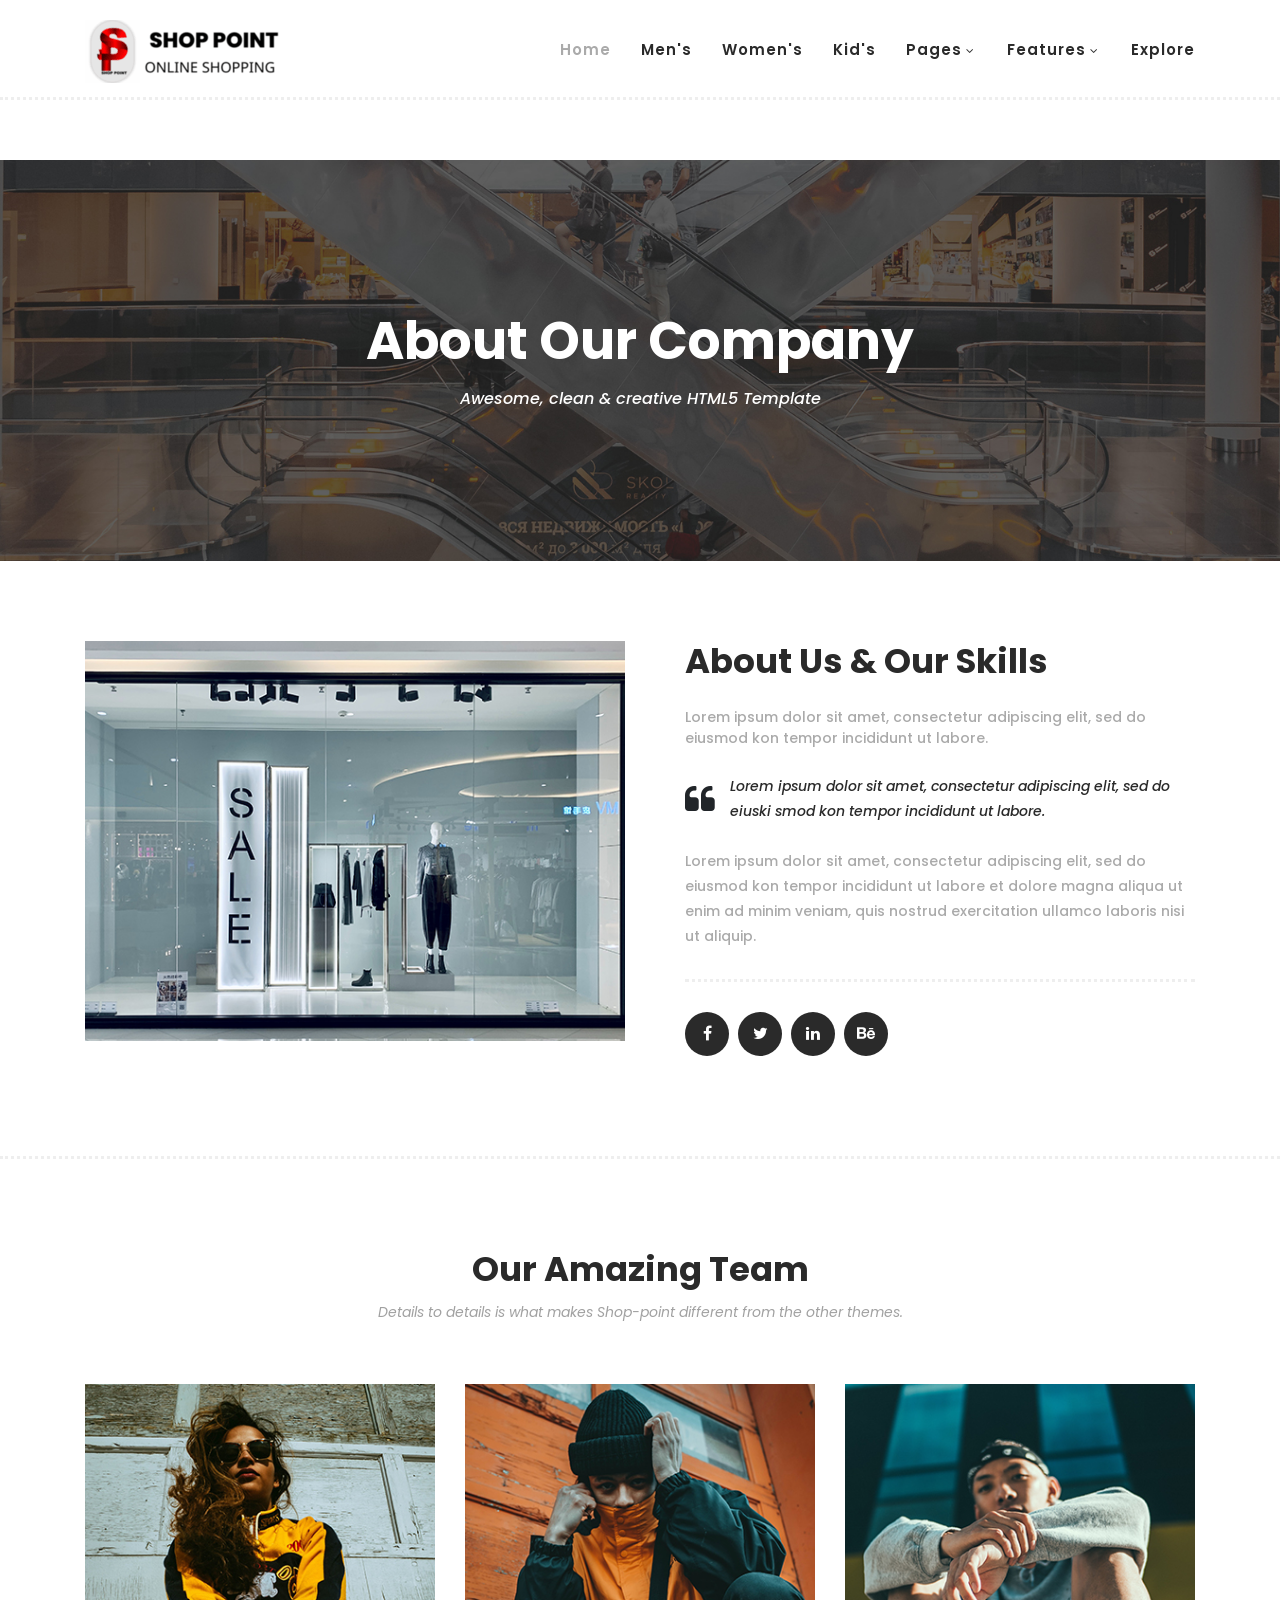
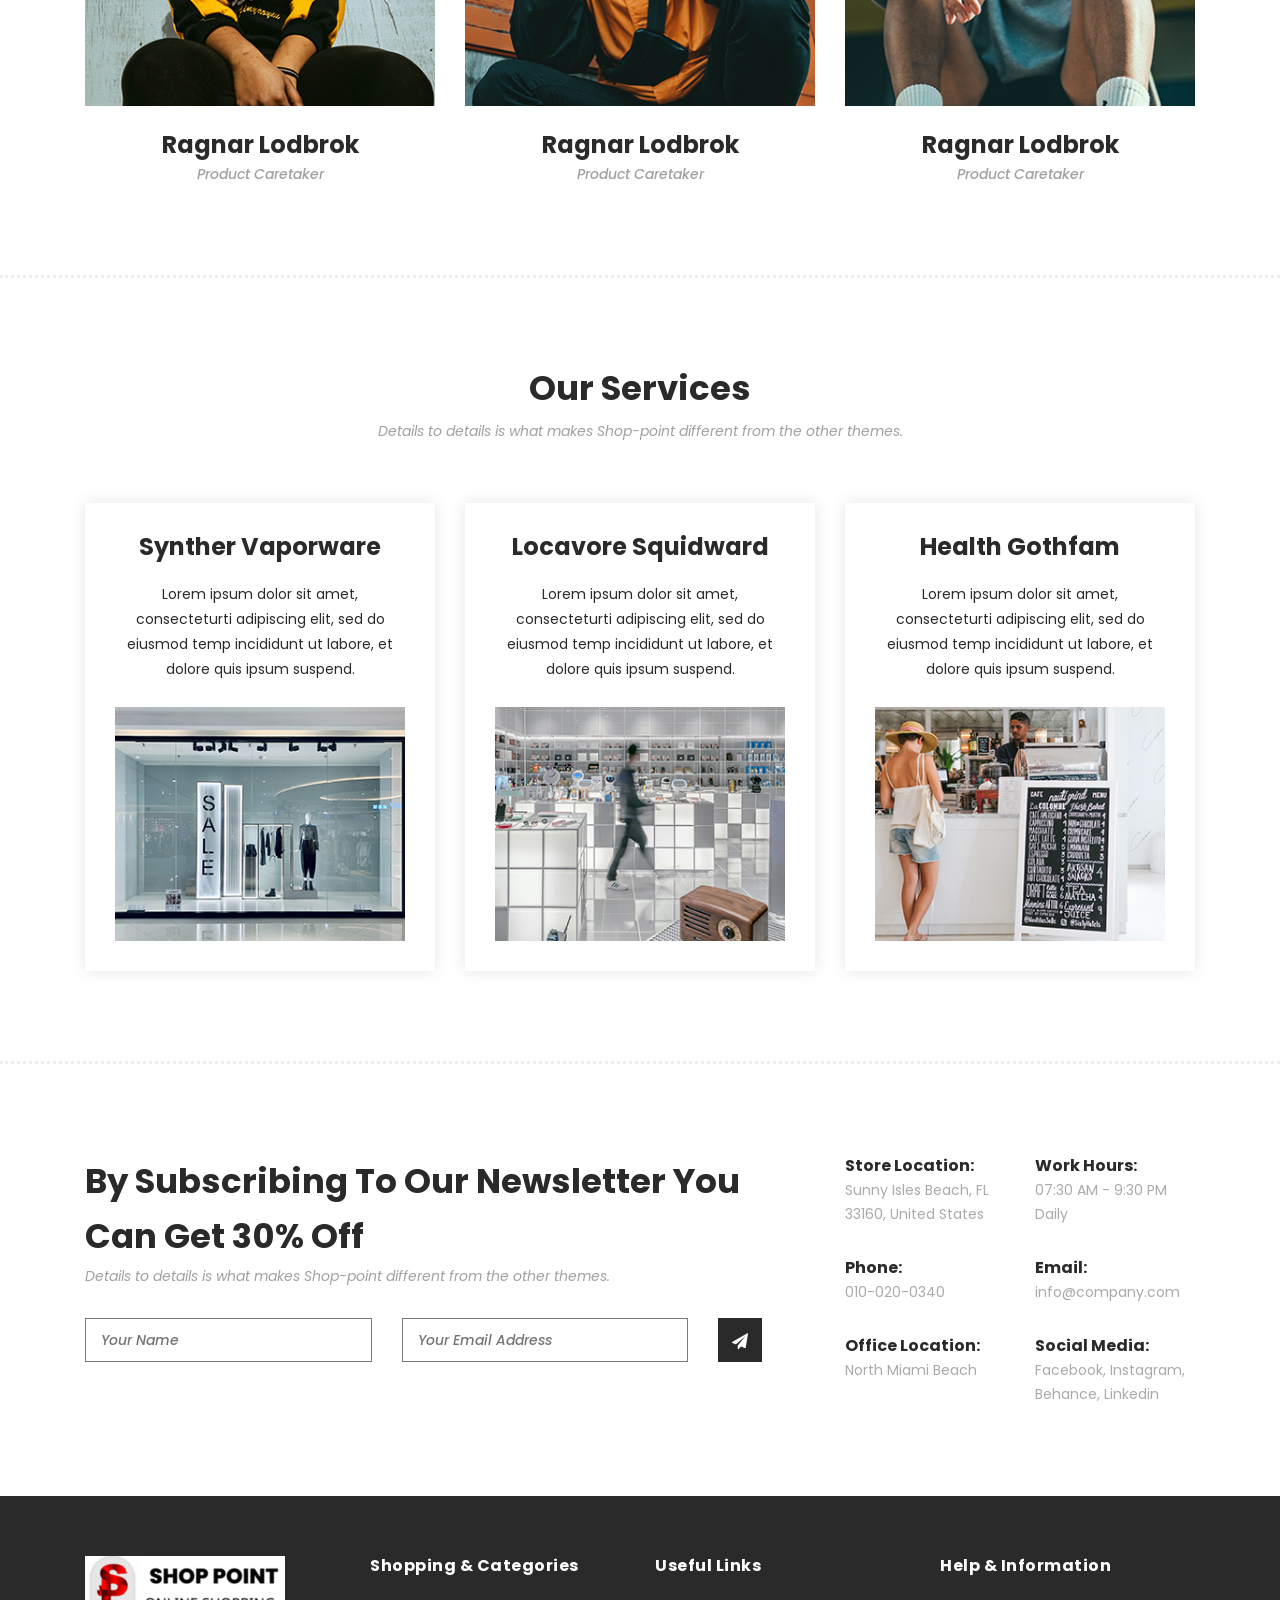
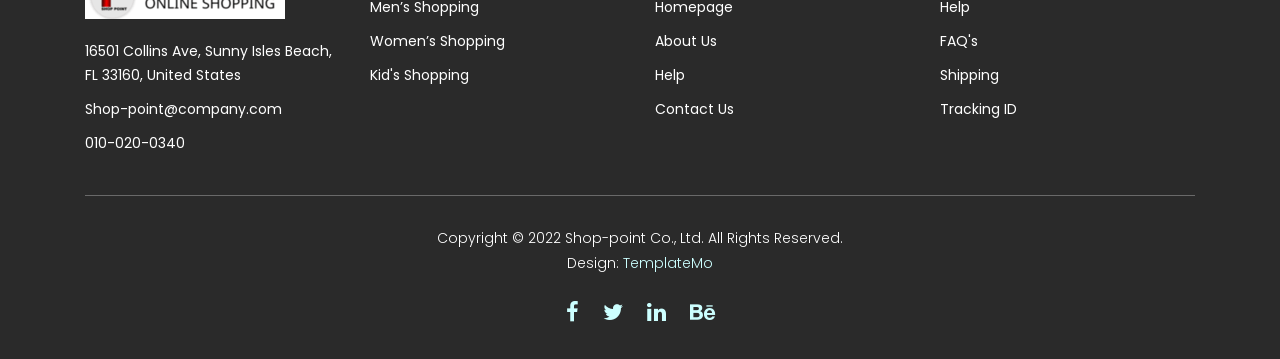
==== commit 05a8d9a5: "images and logo flip" ====
--- a/about.html
+++ b/about.html
@@ -428,7 +428,7 @@
 						<div class="first-item">
 							<div class="logo">
 								<img
-									src="assets/images/white-logo.png"
+									src="assets/images/logo.png"
 									alt="Shop-point ecommerce templatemo"
 								/>
 							</div>
--- a/assets/css/templatemo-hexashop.css
+++ b/assets/css/templatemo-hexashop.css
@@ -321,6 +321,8 @@
 .header-area .main-nav .logo {
 	line-height: 100px;
 	color: #fff;
+	height: 50px !important;
+	width: 50px !important;
 	font-size: 28px;
 	font-weight: 700;
 	text-transform: uppercase;
@@ -832,49 +834,81 @@
 ---------------------------------------------
 */
 
-#men {
+#men, #electronics, #mobile, #gadgets, #clothing, #vehicles {
 	padding-top: 90px;
 	padding-bottom: 90px;
 	border-bottom: 3px dotted #eee;
 }
 
-#men .section-heading {
+#men .section-heading, #electronics .section-heading,
+#mobile .section-heading,
+#gadgets .section-heading,
+#clothing .section-heading,
+#vehicles .section-heading {
 	margin-bottom: 60px;
 }
 
-#men .item .down-content {
+#men .item .down-content, #electronics .item .down-content,
+ #mobile .item .down-content,
+ #gadgets .item .down-content,
+ #clothing .item .down-content,
+ #vehicles .item .down-content {
 	padding-top: 30px;
 	position: relative;
 	z-index: 3;
 	background-color: #fff;
 }
 
-#men .item .down-content h4 {
+#men .item .down-content h4, #electronics .item .down-content h4,
+#mobile .item .down-content h4,
+#gadgets .item .down-content h4,
+#clothing .item .down-content h4,
+#vehicles .item .down-content h4 {
 	font-size: 22px;
 	color: #2a2a2a;
 	font-weight: 700;
 	margin-bottom: 8px;
 }
 
-#men .item .down-content span {
+#men .item .down-content span,
+#electronics .item .down-content span,
+#mobile .item .down-content span,
+#gadgets .item .down-content span,
+#clothing .item .down-content span,
+#vehicles .item .down-content span {
 	font-size: 18px;
 	color: #a1a1a1;
 	font-weight: 500;
 	display: block;
 }
 
-#men .item .down-content ul.stars {
+#men .item .down-content ul.stars,
+#electronics .item .down-content ul.stars,
+#mobile .item .down-content ul.stars,
+#gadgets .item .down-content ul.stars,
+#clothing .item .down-content ul.stars,
+#vehicles .item .down-content ul.stars {
 	position: absolute;
 	right: 0;
 	top: 30px;
 }
 
-#men .item .down-content ul.stars li {
+#men .item .down-content ul.stars li,
+#electronics .item .down-content ul.stars li,
+#mobile .item .down-content ul.stars li,
+#gadgets .item .down-content ul.stars li,
+#clothing .item .down-content ul.stars li,
+#vehicles .item .down-content ul.stars li {
 	display: inline;
 	font-size: 13px;
 }
 
-#men .item .thumb .hover-content {
+#men .item .thumb .hover-content,
+#electronics .item .thumb .hover-content,
+#mobile .item .thumb .hover-content,
+#gadgets .item .thumb .hover-content,
+#clothing .item .thumb .hover-content,
+#vehicles .item .thumb .hover-content {
 	position: absolute;
 	z-index: 2;
 	text-align: center;
@@ -885,22 +919,42 @@
 	transition: all 0.5s;
 }
 
-#men .item .thumb:hover .hover-content {
+#men .item .thumb:hover .hover-content,
+#electronics .item .thumb:hover .hover-content,
+#mobile .item .thumb:hover .hover-content,
+#gadgets .item .thumb:hover .hover-content,
+#clothing .item .thumb:hover .hover-content,
+#vehicles .item .thumb:hover .hover-content {
 	bottom: 30px;
 	opacity: 1;
 	visibility: visible;
 }
 
-#men .item .thumb {
+#men .item .thumb,
+#electronics .item .thumb,
+#mobile .item .thumb,
+#gadgets .item .thumb,
+#clothing .item .thumb,
+#vehicles .item .thumb {
 	position: relative;
 }
 
-#men .item .thumb .hover-content ul li {
+#men .item .thumb .hover-content ul li,
+#electronics .item .thumb .hover-content ul li,
+#mobile .item .thumb .hover-content ul li,
+#gadgets .item .thumb .hover-content ul li,
+#clothing .item .thumb .hover-content ul li,
+#vehicles .item .thumb .hover-content ul li {
 	display: inline;
 	margin: 0px 10px;
 }
 
-#men .item .thumb .hover-content ul li a {
+#men .item .thumb .hover-content ul li a,
+#electronics .item .thumb .hover-content ul li a,
+#mobile .item .thumb .hover-content ul li a,
+#gadgets .item .thumb .hover-content ul li a,
+#clothing .item .thumb .hover-content ul li a,
+#vehicles .item .thumb .hover-content ul li a {
 	width: 50px;
 	height: 50px;
 	text-align: center;
@@ -910,7 +964,12 @@
 	background-color: #fff;
 }
 
-#men .owl-nav {
+#men .owl-nav,
+#electronics .owl-nav,
+#mobile .owl-nav,
+#gadgets .owl-nav,
+#clothing .owl-nav,
+#vehicles .owl-nav {
 	text-align: center;
 	position: absolute;
 	width: 100%;
@@ -918,22 +977,47 @@
 	transform: translateY(-25px);
 }
 
-#men .owl-dots {
+#men .owl-dots
+#electronics .owl-dots,
+#mobile .owl-dots,
+#gadgets .owl-dots,
+#clothing .owl-dots,
+#vehicles .owl-dots {
 	display: none;
 }
 
-#men .owl-nav .owl-prev {
+#men .owl-nav .owl-prev
+#electronics .owl-nav .owl-prev,
+#mobile .owl-nav .owl-prev,
+#gadgets .owl-nav .owl-prev,
+#clothing .owl-nav .owl-prev,
+#vehicles .owl-nav .owl-prev {
 	position: absolute;
 	left: -80px;
 	outline: none;
 }
 
 #men .owl-nav .owl-prev span,
-#men .owl-nav .owl-next span {
+#electronics .owl-nav .owl-prev span,
+#mobile .owl-nav .owl-prev span,
+#gadgets .owl-nav .owl-prev span,
+#clothing .owl-nav .owl-prev span,
+#vehicles .owl-nav .owl-prev span,
+#men .owl-nav .owl-next span 
+#electronics .owl-nav .owl-next span ,
+#mobile .owl-nav .owl-next span ,
+#gadgets .owl-nav .owl-next span ,
+#clothing .owl-nav .owl-next span ,
+#vehicles .owl-nav .owl-next span {
 	opacity: 0;
 }
 
-#men .owl-nav .owl-prev:before {
+#men .owl-nav .owl-prev:before,
+#electronics .owl-nav .owl-prev:before,
+#mobile .owl-nav .owl-prev:before,
+#gadgets .owl-nav .owl-prev:before,
+#clothing .owl-nav .owl-prev:before,
+#vehicles .owl-nav .owl-prev:before,{
 	display: inline-block;
 	font-family: "FontAwesome";
 	color: #2a2a2a;
@@ -947,31 +1031,61 @@
 	border: 1px solid #2a2a2a;
 }
 
-#men .owl-nav .owl-prev {
+#men .owl-nav .owl-prev,
+#electronics .owl-nav .owl-prev,
+#mobile .owl-nav .owl-prev,
+#gadgets .owl-nav .owl-prev,
+#clothing .owl-nav .owl-prev,
+#vehicles .owl-nav .owl-prev{
 	opacity: 0.75;
 	transition: all 0.5s;
 }
 
-#men .owl-nav .owl-prev:hover {
+#men .owl-nav .owl-prev:hover,
+#electronics .owl-nav .owl-prev:hover,
+#mobile .owl-nav .owl-prev:hover,
+#gadgets .owl-nav .owl-prev:hover,
+#clothing .owl-nav .owl-prev:hover,
+#vehicles .owl-nav .owl-prev:hover{
 	opacity: 1;
 }
 
-#men .owl-nav .owl-next {
+#men .owl-nav .owl-next,
+#electronics .owl-nav .owl-next,
+#mobile .owl-nav .owl-next,
+#gadgets .owl-nav .owl-next,
+#clothing .owl-nav .owl-next,
+#vehicles .owl-nav .owl-next{
 	opacity: 0.75;
 	transition: all 0.5s;
 }
 
-#men .owl-nav .owl-next:hover {
+#men .owl-nav .owl-next:hover,
+#electronics .owl-nav .owl-next:hover,
+#mobile .owl-nav .owl-next:hover,
+#gadgets .owl-nav .owl-next:hover,
+#clothing .owl-nav .owl-next:hover,
+#vehicles .owl-nav .owl-next:hover{
 	opacity: 1;
 }
 
-#men .owl-nav .owl-next {
+#men .owl-nav .owl-next,
+#electronics .owl-nav .owl-next,
+#mobile .owl-nav .owl-next,
+#gadgets .owl-nav .owl-next,
+#clothing .owl-nav .owl-next,
+#vehicles .owl-nav .owl-next{
 	outline: none;
 	position: absolute;
 	right: -85px;
 }
 
-#men .owl-nav .owl-next:before {
+#men .owl-nav .owl-next:before,
+#electronics .owl-nav .owl-next:before,
+#mobile .owl-nav .owl-next:before,
+#gadgets .owl-nav .owl-next:before,
+#clothing .owl-nav .owl-next:before,
+#vehicles .owl-nav .owl-next:before{
 	display: inline-block;
 	font-family: "FontAwesome";
 	color: #2a2a2a;
